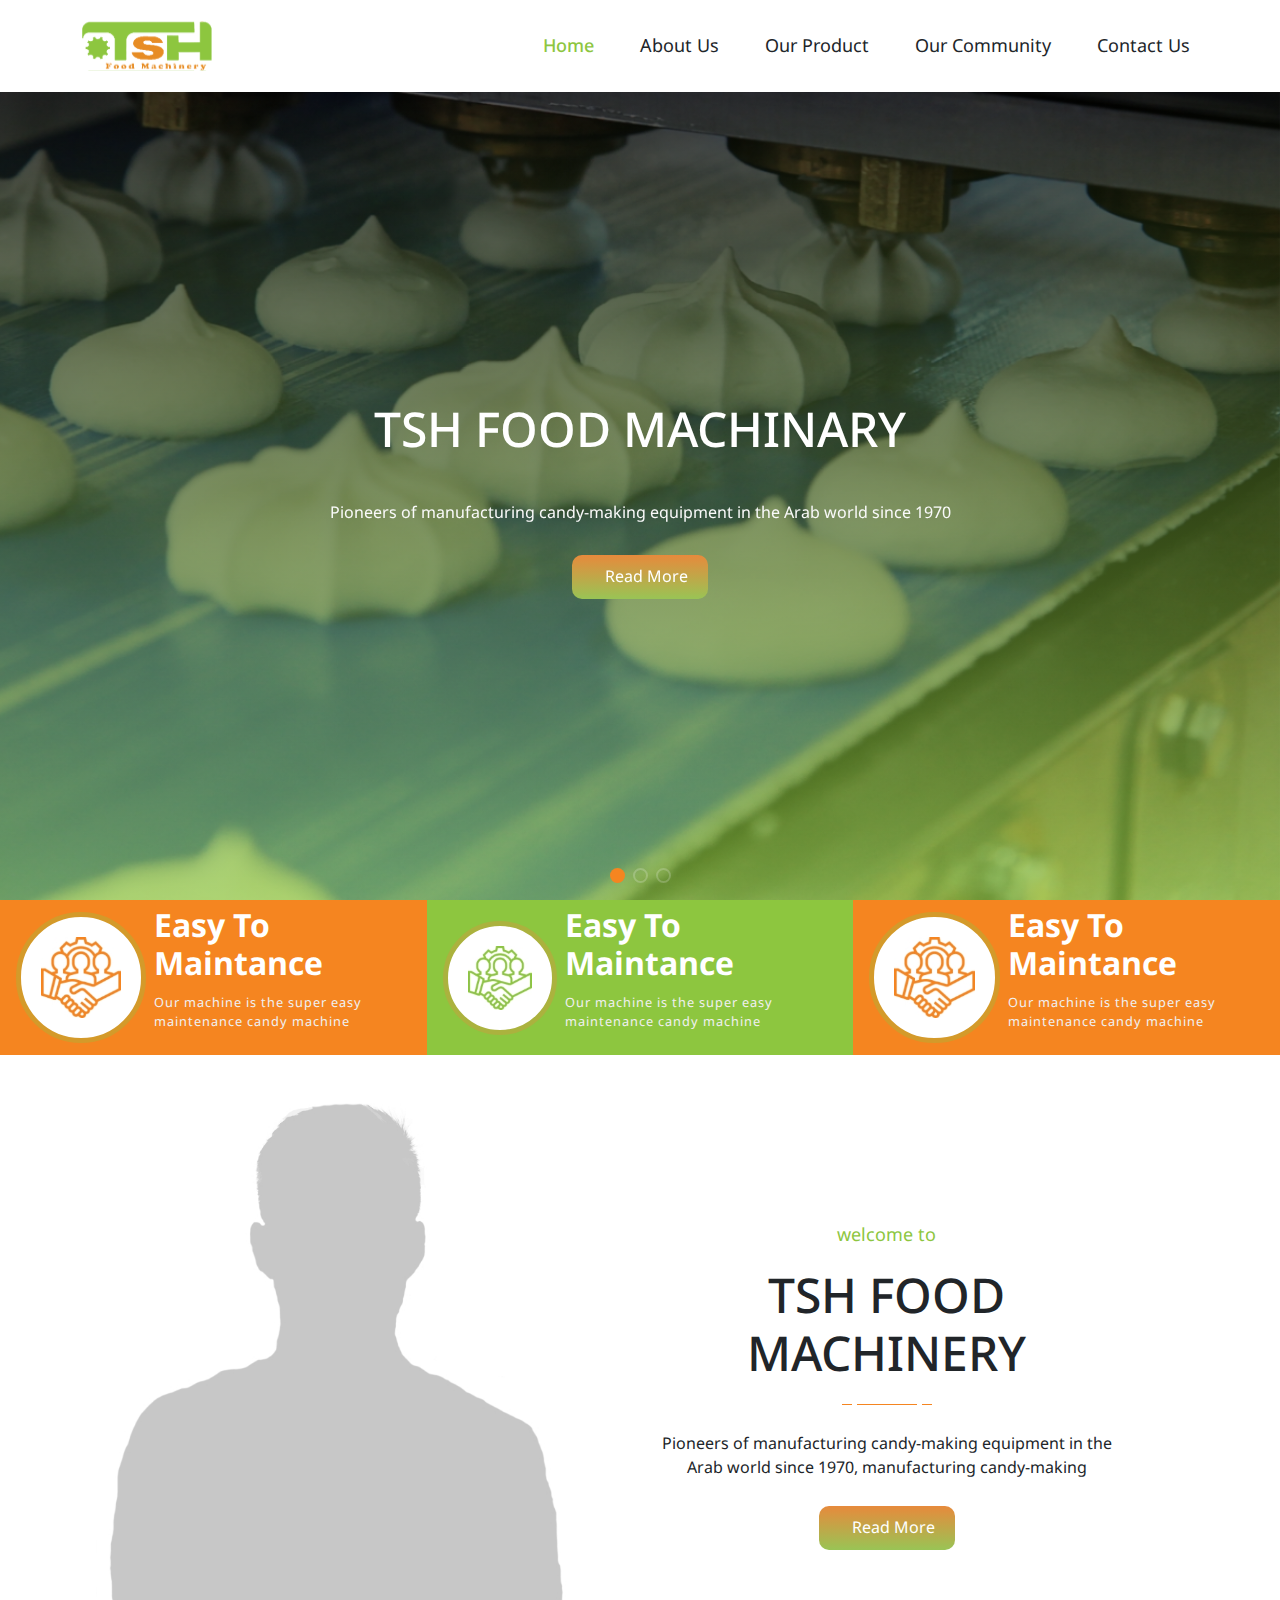
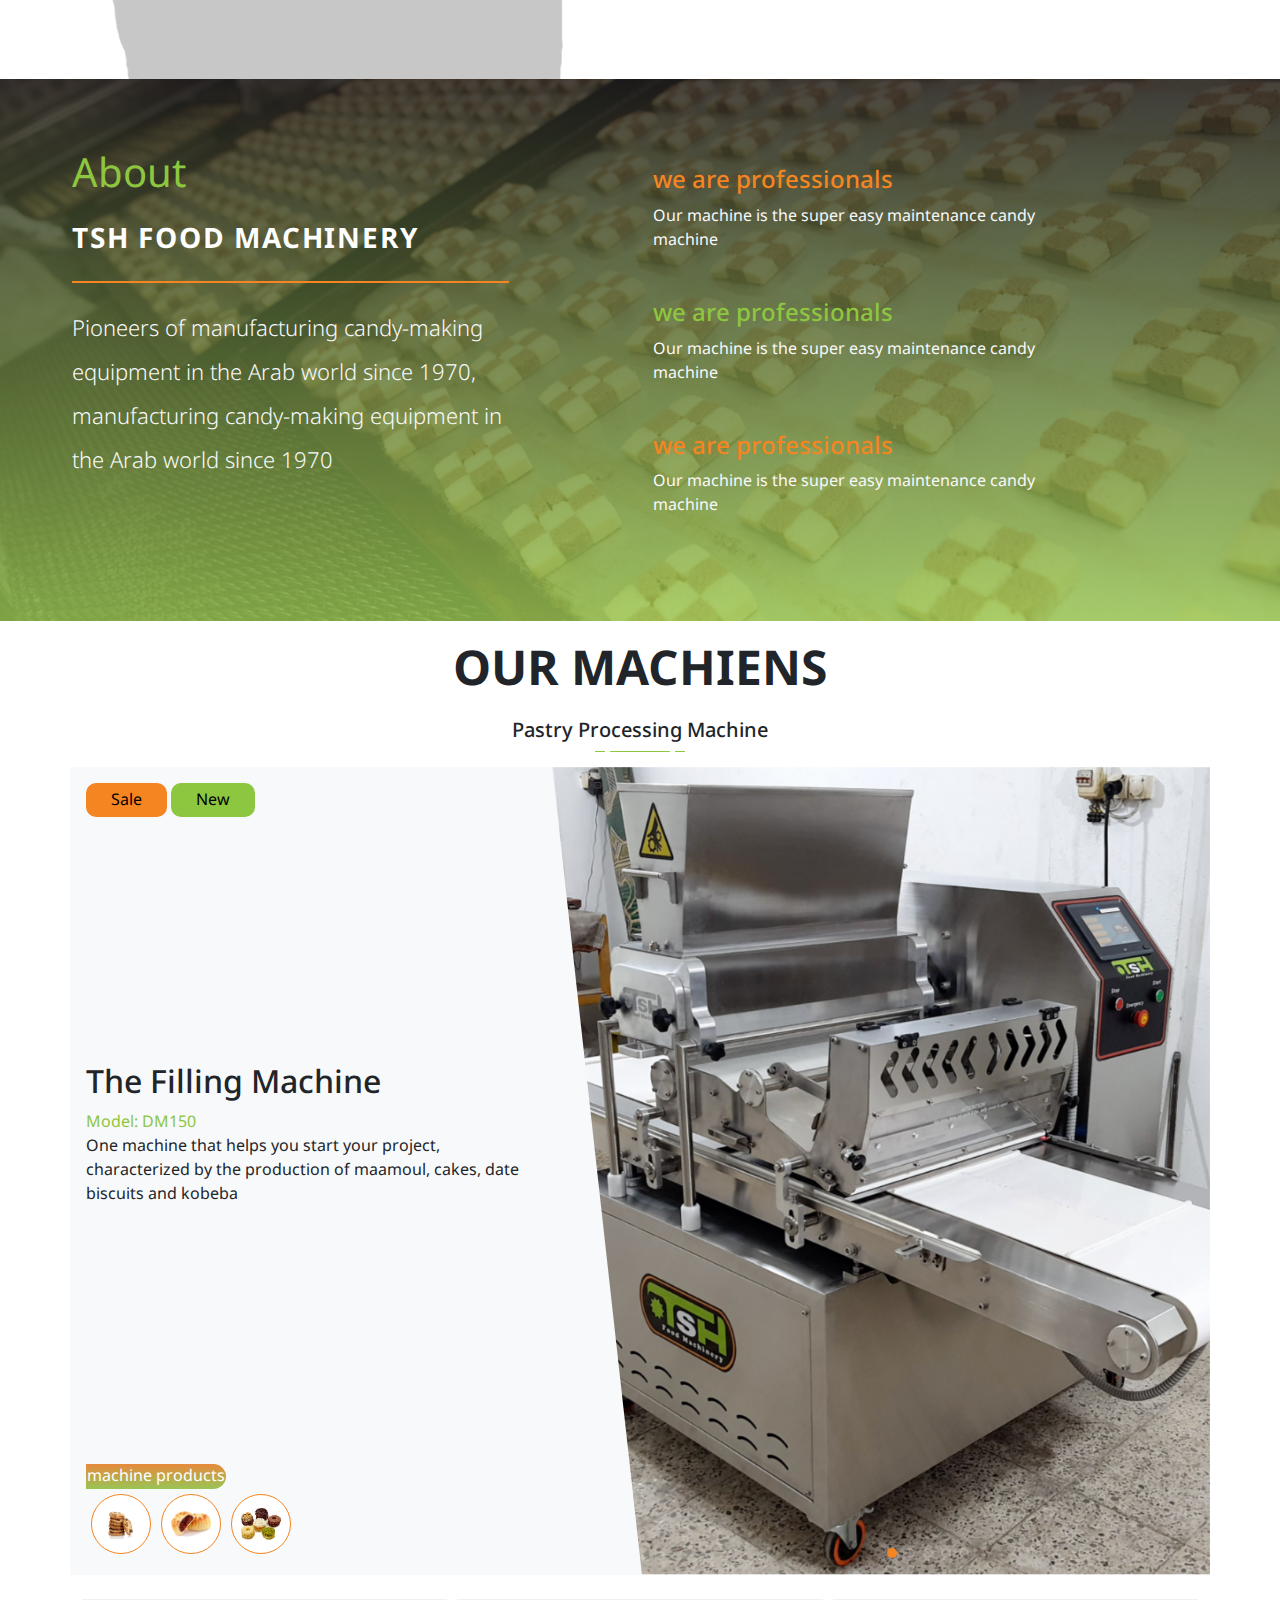
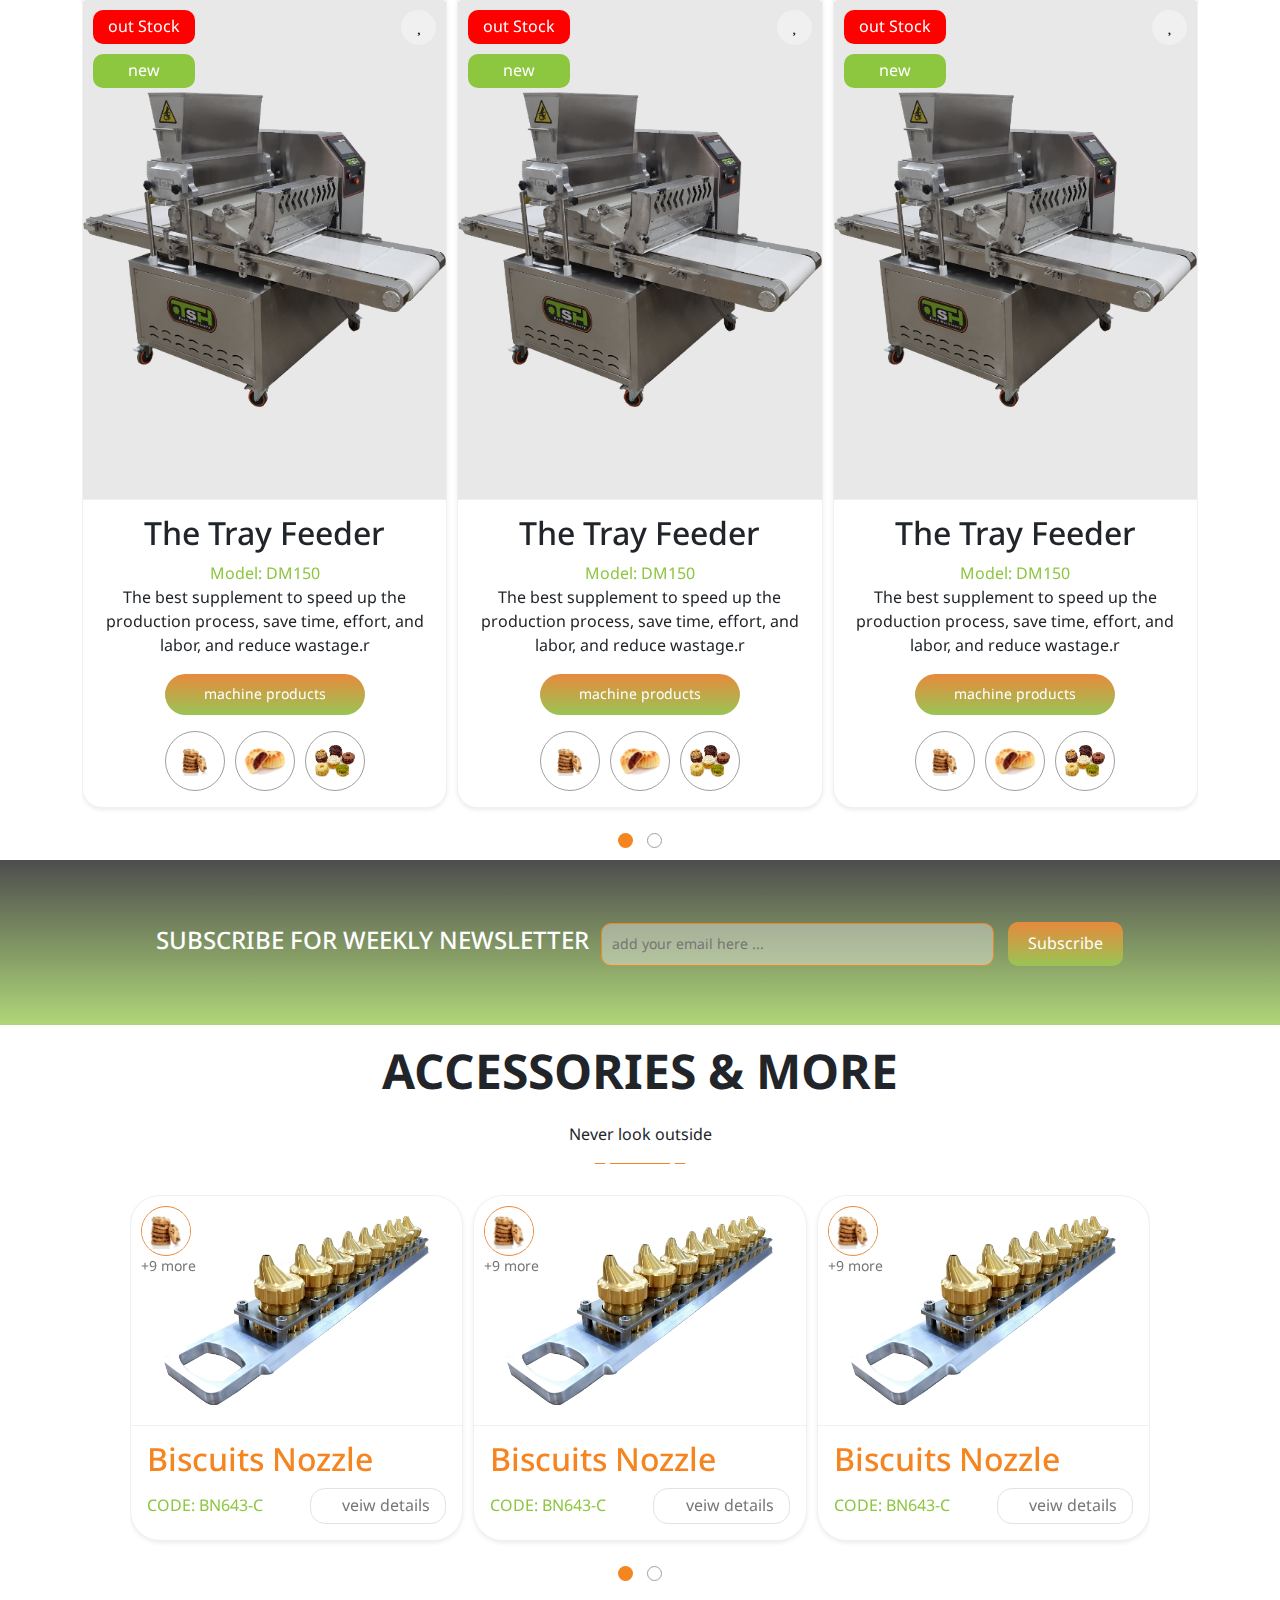
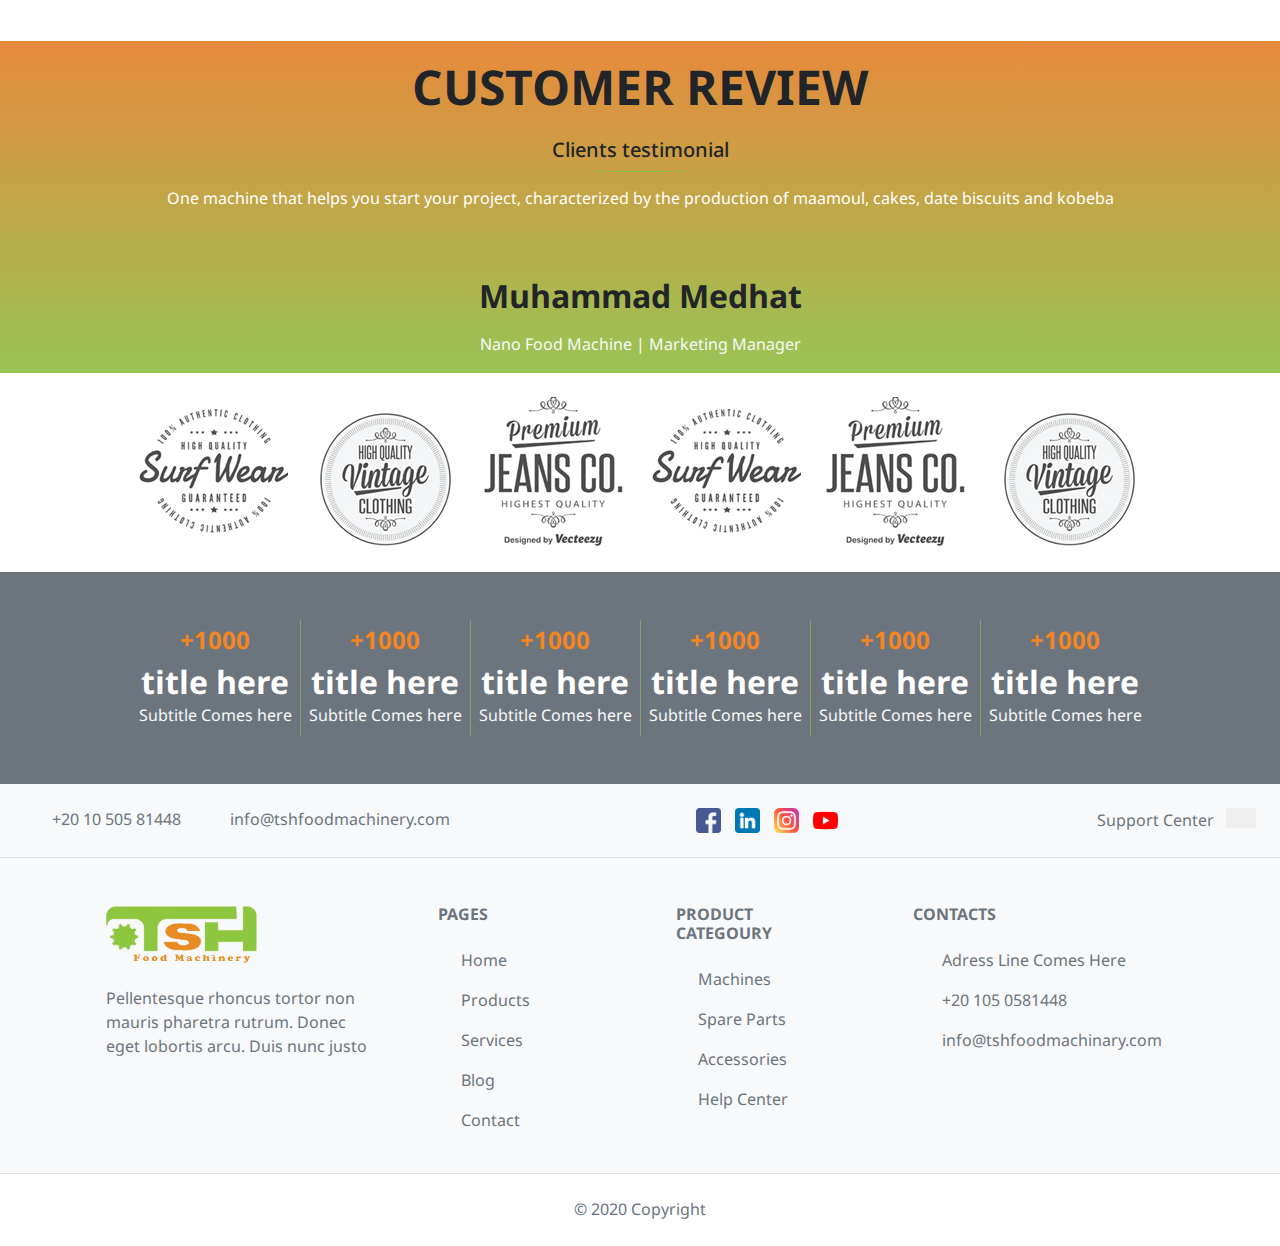
==== index.html @ ef3902ba "the first commit" ====
<!DOCTYPE html>
<html lang="en">

<head>
    <meta charset="UTF-8">
    <meta http-equiv="X-UA-Compatible" content="IE=edge">
    <meta name="viewport" content="width=device-width, initial-scale=1.0">
    <meta name="description" content="This is a website for siling machiens">
    <!-- link swipper css -->
    <link rel="stylesheet" href="https://unpkg.com/swiper@8/swiper-bundle.min.css" />
    <!-- link bootstrab css -->
    <link rel="stylesheet" href="css/bootstrap.css">
    <!-- link fontawesome css -->
    <link rel="stylesheet" href="css/all.css">
    <!-- link dropify css  -->
    <link rel="stylesheet" href="css/dropify.min.css">
    <!-- link animation css  -->
    <link rel="stylesheet" href="css/animate.min.css">
    <!-- google font link  -->
    <link rel="preconnect" href="https://fonts.googleapis.com">
    <link rel="preconnect" href="https://fonts.gstatic.com" crossorigin>
    <link
        href="https://fonts.googleapis.com/css2?family=Noto+Sans+Arabic:wght@100;200;300;400;500;600;700;800;900&display=swap"
        rel="stylesheet">
    <!-- owl style  -->
    <link rel="stylesheet" href="https://cdnjs.cloudflare.com/ajax/libs/OwlCarousel2/2.3.4/assets/owl.carousel.min.css"
        integrity="sha512-tS3S5qG0BlhnQROyJXvNjeEM4UpMXHrQfTGmbQ1gKmelCxlSEBUaxhRBj/EFTzpbP4RVSrpEikbmdJobCvhE3g=="
        crossorigin="anonymous" referrerpolicy="no-referrer" />
    <link rel="stylesheet"
        href="https://cdnjs.cloudflare.com/ajax/libs/OwlCarousel2/2.3.4/assets/owl.theme.default.min.css"
        integrity="sha512-sMXtMNL1zRzolHYKEujM2AqCLUR9F2C4/05cdbxjjLSRvMQIciEPCQZo++nk7go3BtSuK9kfa/s+a4f4i5pLkw=="
        crossorigin="anonymous" referrerpolicy="no-referrer" />
    <!-- link custom style  -->
    <link rel="stylesheet" href="css/style.css">
    <title>TSH-Home</title>
</head>

<body>
    <!-- the header area  -->
    <header id="Header" class="the-navbar"></header>
    <!-- landing area  -->
    <div class="landing">
        <div class="container-fluid">
            <div class="swiper mySwiper">
                <div class="landing-content">
                    <h2 class="main-title">tsh food machinary</h2>
                    <p>Pioneers of manufacturing candy-making equipment in the Arab world since 1970</p>
                    <button class="read-more"><i class="fa-solid fa-gears"></i>Read More</button>
                </div>
                <div class="overlay"></div>
                <div class="swiper-wrapper">
                    <div class="swiper-slide">
                        <img src="imgs/Rectangle 2.jpg" alt="">
                    </div>
                    <div class="swiper-slide">
                        <img src="imgs/Rectangle 2.png" alt="">
                    </div>
                    <div class="swiper-slide">
                        <img src="imgs/Rectangle 2.jpg" alt="">
                    </div>
                </div>
                <div class="swiper-pagination"></div>
            </div>
        </div>
    </div>

    <!-- status area  -->
    <div class="status ">
        <div class="container-fluid">
            <div class="row">
                <div class="col-lg-4 col-sm-6 orange d-flex p-2 align-items-center justify-content-center">
                    <div class="img-area mx-2">
                        <img class="w-100" src="imgs/Group 37.jpg" alt="">
                    </div>
                    <div class="text-area">
                        <h3 class="head-txt text-white">Easy to maintance</h3>
                        <p class="sec-txt">Our machine is the super easy
                            maintenance candy machine </p>
                    </div>
                </div>
                <div class="col-lg-4 col-sm-6 green d-flex p-2 align-items-center justify-content-center">
                    <div class="img-area mx-2">
                        <img class="w-100" src="imgs/Image 6.jpg" alt="">
                    </div>
                    <div class="text-area">
                        <h3 class="head-txt text-white">Easy to maintance</h3>
                        <p class="sec-txt">Our machine is the super easy
                            maintenance candy machine </p>
                    </div>
                </div>
                <div class="col-lg-4 col-sm-6 orange d-flex p-2 align-items-center justify-content-center">
                    <div class="img-area mx-2">
                        <img class="w-100" src="imgs/Group 37.jpg" alt="">
                    </div>
                    <div class="text-area">
                        <h3 class="head-txt text-white">Easy to maintance</h3>
                        <p class="sec-txt">Our machine is the super easy
                            maintenance candy machine </p>
                    </div>
                </div>
            </div>
        </div>
    </div>

    <!-- welcome area  -->
    <div class="welcome ">
        <div class="container-fluid p-5 pb-0">
            <div class="row align-items-center">
                <div class="col-lg-5 col-md-10 wel-img mx-lg-5 mx-sm-0">
                    <img class="w-100" src="imgs/Layer 400.jpg" alt="">
                </div>
                <div class="col-lg-5 col-md-10 wel-text text-center">
                    <span class="green-txt">welcome to</span>
                    <h2 class="main-title text-dark">TSH FOOD MACHINERY </h2>
                    <span class="line orange"></span>
                    <p class="mt-5">Pioneers of manufacturing candy-making equipment in the Arab world since 1970,
                        manufacturing
                        candy-making
                    </p>
                    <button class="read-more"><i class="fa-solid fa-gears"></i>Read More</button>
                </div>
            </div>
        </div>
    </div>

    <!-- about area  -->
    <div class="about">
        <div class="container-fluid">
            <div class="row h-100" style="background-image:url(/imgs/Rectangle\ 2.png);position: relative;    background-size: cover;
            ">
                <div class="overlay"></div>
                <div class="main-about p-5 m-lg-4 m-sm-0 col-lg-5 col-sm-8" style="z-index: 3;">
                    <h1 class="mb-4 green-txt fw-normal">About</h1>
                    <h3 class="my-4 text-white fw-bold">TSH FOOD MACHINERY </h3>
                    <div class="w-100 orange" style="height: 2px;"></div>
                    <h6 class="my-4 text-light">Pioneers of manufacturing candy-making equipment in the Arab world since
                        1970,
                        manufacturing
                        candy-making equipment in the Arab world since 1970</h6>
                </div>
                <div class="sec-about d-flex m-lg-4 m-sm-0 flex-column justify-content-between p-5 col-lg-5 col-sm-8"
                    style="z-index: 3;">
                    <div class="about-sec my-3">
                        <h4 class="orange-txt">we are professionals</h2>
                            <p class="text-light">Our machine is the super easy maintenance
                                candy machine </p>
                    </div>
                    <div class="about-sec my-3">
                        <h4 class="green-txt">we are professionals</h2>
                            <p class="text-light">Our machine is the super easy maintenance
                                candy machine </p>
                    </div>
                    <div class="about-sec my-3">
                        <h4 class="orange-txt">we are professionals</h2>
                            <p class="text-light">Our machine is the super easy maintenance
                                candy machine </p>
                    </div>
                </div>
            </div>
        </div>
    </div>

    <!-- our machiens area  -->
    <div class="our-machiens">
        <div class="container">
            <h1 class="main-title text-center text-dark fw-bold">our machiens</h1>
            <h5 class="machine-type text-center text-dark">Pastry Processing Machine </h5>
            <div class="line green"></div>
            <div class="row my-4">
                <div class="col-5 p-3 d-flex flex-column justify-content-between bg-light custom">
                    <div class="buttons-div">
                        <button class="sale orange">Sale</button>
                        <button class="data green">New</button>
                    </div>
                    <div class="info-div">
                        <h2 class="machine-name">The Filling Machine</h2>
                        <span class="model green-txt">Model: DM150</span>
                        <p class="sec-text">One machine that helps you start your project, characterized by the
                            production
                            of
                            maamoul, cakes, date biscuits and kobeba</p>
                    </div>

                    <div class="products-div d-flex">
                        <div class="prod-img"><img src="imgs/Image 15.jpg" alt=""></div>
                        <div class="prod-img"><img src="imgs/Image 16.jpg" alt=""></div>
                        <div class="prod-img"><img src="imgs/Image 17.jpg" alt=""></div>
                    </div>
                </div>
                <div class="col-7 p-0">
                    <div class="swiper mySswiper">
                        <div class="swiper-wrapper">
                            <div class="swiper-slide">
                                <img src="imgs/Rectangle 78 copy.png" alt="">
                            </div>
                            <div class="swiper-slide">
                                <img src="imgs/Rectangle 78 copy.png" alt="">
                            </div>
                            <div class="swiper-slide">
                                <img src="imgs/Rectangle 78 copy.png" alt="">
                            </div>
                            <div class="swiper-slide">
                                <img src="imgs/Rectangle 78 copy.png" alt="">
                            </div>
                            <div class="swiper-slide">
                                <img src="imgs/Rectangle 78 copy.png" alt="">
                            </div>
                        </div>
                        <div class="swiper-pagination"></div>
                    </div>
                </div>
            </div>
            <div class="owl">
                <div class="owl-carousel owl-theme">
                    <div class="item text-center">
                        <div class="card shadow-sm">
                            <div class="card-img-top">
                                <img class="" src="imgs/Image 12.png" alt="Card image" style="width:100%">
                                <div class="card-buttons">
                                    <button class="out-stock">out Stock</button>
                                    <button class="new">new</button>
                                </div>
                                <div class="heart"><i class="fa-solid fa-heart"></i></div>
                                <button class="veiw-details"><i class="fa-solid fa-newspaper"></i> veiw details</button>
                            </div>
                            <div class="card-body">
                                <h2 class="card-title">The Tray Feeder</h2>
                                <span class="model green-txt">Model: DM150</span>
                                <p class="card-text">The best supplement to speed up the production process,
                                    save time, effort, and labor, and reduce wastage.r</p>
                                <p class="machine-products text-center d-inline-block">machine products</p>
                                <div class="d-flex prods">
                                    <div class="prod"><img src="imgs/Image 15.jpg" alt=""></div>
                                    <div class="prod"><img src="imgs/Image 16.jpg" alt=""></div>
                                    <div class="prod"><img src="imgs/Image 17.jpg" alt=""></div>
                                </div>
                            </div>
                        </div>
                    </div>
                    <div class="item text-center">
                        <div class="card shadow-sm">
                            <div class="card-img-top">
                                <img class="" src="imgs/Image 12.png" alt="Card image" style="width:100%">
                                <div class="card-buttons">
                                    <button class="out-stock">out Stock</button>
                                    <button class="new">new</button>
                                </div>
                                <div class="heart"><i class="fa-solid fa-heart"></i></div>
                                <button class="veiw-details"><i class="fa-solid fa-newspaper"></i> veiw details</button>
                            </div>
                            <div class="card-body">
                                <h2 class="card-title">The Tray Feeder</h2>
                                <span class="model green-txt">Model: DM150</span>
                                <p class="card-text">The best supplement to speed up the production process,
                                    save time, effort, and labor, and reduce wastage.r</p>
                                <p class="machine-products text-center d-inline-block">machine products</p>
                                <div class="d-flex prods">
                                    <div class="prod"><img src="imgs/Image 15.jpg" alt=""></div>
                                    <div class="prod"><img src="imgs/Image 16.jpg" alt=""></div>
                                    <div class="prod"><img src="imgs/Image 17.jpg" alt=""></div>
                                </div>
                            </div>
                        </div>
                    </div>
                    <div class="item text-center">
                        <div class="card shadow-sm">
                            <div class="card-img-top">
                                <img class="" src="imgs/Image 12.png" alt="Card image" style="width:100%">
                                <div class="card-buttons">
                                    <button class="out-stock">out Stock</button>
                                    <button class="new">new</button>
                                </div>
                                <div class="heart"><i class="fa-solid fa-heart"></i></div>
                                <button class="veiw-details"><i class="fa-solid fa-newspaper"></i> veiw details</button>
                            </div>
                            <div class="card-body">
                                <h2 class="card-title">The Tray Feeder</h2>
                                <span class="model green-txt">Model: DM150</span>
                                <p class="card-text">The best supplement to speed up the production process,
                                    save time, effort, and labor, and reduce wastage.r</p>
                                <p class="machine-products text-center d-inline-block">machine products</p>
                                <div class="d-flex prods">
                                    <div class="prod"><img src="imgs/Image 15.jpg" alt=""></div>
                                    <div class="prod"><img src="imgs/Image 16.jpg" alt=""></div>
                                    <div class="prod"><img src="imgs/Image 17.jpg" alt=""></div>
                                </div>
                            </div>
                        </div>
                    </div>
                    <div class="item text-center">
                        <div class="card shadow-sm">
                            <div class="card-img-top">
                                <img class="" src="imgs/Image 12.png" alt="Card image" style="width:100%">
                                <div class="card-buttons">
                                    <button class="out-stock">out Stock</button>
                                    <button class="new">new</button>
                                </div>
                                <div class="heart"><i class="fa-solid fa-heart"></i></div>
                                <button class="veiw-details"><i class="fa-solid fa-newspaper"></i> veiw details</button>
                            </div>
                            <div class="card-body">
                                <h2 class="card-title">The Tray Feeder</h2>
                                <span class="model green-txt">Model: DM150</span>
                                <p class="card-text">The best supplement to speed up the production process,
                                    save time, effort, and labor, and reduce wastage.r</p>
                                <p class="machine-products text-center d-inline-block">machine products</p>
                                <div class="d-flex prods">
                                    <div class="prod"><img src="imgs/Image 15.jpg" alt=""></div>
                                    <div class="prod"><img src="imgs/Image 16.jpg" alt=""></div>
                                    <div class="prod"><img src="imgs/Image 17.jpg" alt=""></div>
                                </div>
                            </div>
                        </div>
                    </div>
                    <div class="item text-center">
                        <div class="card shadow-sm">
                            <div class="card-img-top">
                                <img class="" src="imgs/Image 12.png" alt="Card image" style="width:100%">
                                <div class="card-buttons">
                                    <button class="out-stock">out Stock</button>
                                    <button class="new">new</button>
                                </div>
                                <div class="heart"><i class="fa-solid fa-heart"></i></div>
                                <button class="veiw-details"><i class="fa-solid fa-newspaper"></i> veiw details</button>
                            </div>
                            <div class="card-body">
                                <h2 class="card-title">The Tray Feeder</h2>
                                <span class="model green-txt">Model: DM150</span>
                                <p class="card-text">The best supplement to speed up the production process,
                                    save time, effort, and labor, and reduce wastage.r</p>
                                <p class="machine-products text-center d-inline-block">machine products</p>
                                <div class="d-flex prods">
                                    <div class="prod"><img src="imgs/Image 15.jpg" alt=""></div>
                                    <div class="prod"><img src="imgs/Image 16.jpg" alt=""></div>
                                    <div class="prod"><img src="imgs/Image 17.jpg" alt=""></div>
                                </div>
                            </div>
                        </div>
                    </div>
                </div>
            </div>
        </div>

    </div>

    <!-- subscripe section  -->
    <div class="supscripe">
        <div class="container-fluid" style="background-image:url(imgs/Rectangle\ 2.svg);">
            <div class="row">
                <div class="overlay"></div>
                <div class="col-12 text-center py-5">
                    <h4 class="main-title d-inline-block mx-2">SUBSCRIBE FOR WEEKLY NEWSLETTER</h4>
                    <input type="text" name="" id="" placeholder="add your email here ...">
                    <button class="read-more">Subscribe</button>
                </div>
            </div>
        </div>
    </div>

    <!-- accessories area  -->
    <div class="accessories">
        <div class="container">
            <h2 class="main-title text-center text-dark fw-bold">Accessories & More</h2>
            <p class="sec-title text-center fw-normal">Never look outside</p>
            <div class="line orange"></div>
            <div class="owl m-5">
                <div class="owl-carousel owl-theme">
                    <div class="item ">
                        <div class="card shadow-sm">
                            <div class="card-img-top">
                                <img class="" src="imgs/product 6.jpg" alt="Card image" style="width:80%">
                                <div class="products-img d-flex"><img src="imgs/Image 15.jpg" alt=""></div>
                                <span>+9 more</span>
                            </div>
                            <div class="card-body">
                                <h2 class="card-title orange-txt">Biscuits Nozzle </h2>
                                <div class="d-flex justify-content-between align-items-center">
                                    <span class="model green-txt">CODE: BN643-C</span>
                                    <button class="veiw-details" style="opacity: 1"><i
                                            class="fa-solid fa-newspaper"></i>
                                        veiw details</button>
                                </div>
                            </div>
                        </div>
                    </div>
                    <div class="item ">
                        <div class="card shadow-sm">
                            <div class="card-img-top">
                                <img class="" src="imgs/product 6.jpg" alt="Card image" style="width:80%">
                                <div class="products-img d-flex"><img src="imgs/Image 15.jpg" alt=""></div>
                                <span>+9 more</span>
                            </div>
                            <div class="card-body">
                                <h2 class="card-title orange-txt">Biscuits Nozzle </h2>
                                <div class="d-flex justify-content-between align-items-center">
                                    <span class="model green-txt">CODE: BN643-C</span>
                                    <button class="veiw-details" style="opacity: 1"><i
                                            class="fa-solid fa-newspaper"></i>
                                        veiw details</button>
                                </div>
                            </div>
                        </div>
                    </div>
                    <div class="item ">
                        <div class="card shadow-sm">
                            <div class="card-img-top">
                                <img class="" src="imgs/product 6.jpg" alt="Card image" style="width:80%">
                                <div class="products-img d-flex"><img src="imgs/Image 15.jpg" alt=""></div>
                                <span>+9 more</span>
                            </div>
                            <div class="card-body">
                                <h2 class="card-title orange-txt">Biscuits Nozzle </h2>
                                <div class="d-flex justify-content-between align-items-center">
                                    <span class="model green-txt">CODE: BN643-C</span>
                                    <button class="veiw-details" style="opacity: 1"><i
                                            class="fa-solid fa-newspaper"></i>
                                        veiw details</button>
                                </div>
                            </div>
                        </div>
                    </div>
                    <div class="item ">
                        <div class="card shadow-sm">
                            <div class="card-img-top">
                                <img class="" src="imgs/product 6.jpg" alt="Card image" style="width:80%">
                                <div class="products-img d-flex"><img src="imgs/Image 15.jpg" alt=""></div>
                                <span>+9 more</span>
                            </div>
                            <div class="card-body">
                                <h2 class="card-title orange-txt">Biscuits Nozzle </h2>
                                <div class="d-flex justify-content-between align-items-center">
                                    <span class="model green-txt">CODE: BN643-C</span>
                                    <button class="veiw-details" style="opacity: 1"><i
                                            class="fa-solid fa-newspaper"></i>
                                        veiw details</button>
                                </div>
                            </div>
                        </div>
                    </div>
                    <div class="item ">
                        <div class="card shadow-sm">
                            <div class="card-img-top">
                                <img class="" src="imgs/product 6.jpg" alt="Card image" style="width:80%">
                                <div class="products-img d-flex"><img src="imgs/Image 15.jpg" alt=""></div>
                                <span>+9 more</span>
                            </div>
                            <div class="card-body">
                                <h2 class="card-title orange-txt">Biscuits Nozzle </h2>
                                <div class="d-flex justify-content-between align-items-center">
                                    <span class="model green-txt">CODE: BN643-C</span>
                                    <button class="veiw-details" style="opacity: 1"><i
                                            class="fa-solid fa-newspaper"></i>
                                        veiw details</button>
                                </div>
                            </div>
                        </div>
                    </div>
                </div>
            </div>
        </div>
    </div>

    <!-- customer reveiw area -->
    <div class="customer-review">
        <div class="container-fluid">
            <div class="row">
                <div class="col-12">
                    <h1 class="main-title text-dark fw-bold">customer review</h1>
                    <h5 class="sec-title text-dark text-center">Clients testimonial</h5>
                    <div class="line green"></div>
                    <p class="review text-white text-center m-4">One machine that helps you start your project,
                        characterized by the production of
                        maamoul, cakes, date biscuits and kobeba</p>
                    <i class="fa-solid fa-angles-down text-center fz-3"></i>
                    <h2 class="cust-name my-3 text-center text-dark fw-bold">Muhammad Medhat</h2>
                    <p class="pos my-3 text-center text-light">Nano Food Machine | Marketing Manager</p>
                </div>
            </div>
        </div>
    </div>

    <!-- our parteners area  -->
    <div class="our-parteners my-4">
        <div class="container">
            <div class="row justify-content-around">
                <div class="col-12 text-center p-0">
                    <div class="img-box mx-2 d-inline-block">
                        <img src="imgs/Image 10.jpg" alt="">
                    </div>
                    <div class="img-box mx-2 d-inline-block">
                        <img src="imgs/Image 9.jpg" alt="">
                    </div>
                    <div class="img-box mx-2 d-inline-block">
                        <img src="imgs/Image 11.jpg" alt="">
                    </div>
                    <div class="img-box mx-2 d-inline-block">
                        <img src="imgs/Image 10.jpg" alt="">
                    </div>
                    <div class="img-box mx-2 d-inline-block">
                        <img src="imgs/Image 11.jpg" alt="">
                    </div>
                    <div class="img-box mx-2 d-inline-block">
                        <img src="imgs/Image 9.jpg" alt="">
                    </div>
                </div>
            </div>
        </div>
    </div>

    <div class="container-fluid">
        <div class="row">
            <div class="col-12 bg-secondary p-5 d-flex justify-content-center flex-wrap">
                <div class="details d-inline-block p-2">
                    <h4 class="text-center orange-txt fw-bold">+1000</h4>
                    <h2 class="text-center text-white title-text fw-bold m-0">title here</h4>
                        <span class="text-center text-light">Subtitle Comes here</span>
                </div>
                <div class="details d-inline-block p-2">
                    <h4 class="text-center orange-txt fw-bold">+1000</h4>
                    <h2 class="text-center text-white title-text fw-bold m-0">title here</h4>
                        <span class="text-center text-light">Subtitle Comes here</span>
                </div>
                <div class="details d-inline-block p-2">
                    <h4 class="text-center orange-txt fw-bold">+1000</h4>
                    <h2 class="text-center text-white title-text fw-bold m-0">title here</h4>
                        <span class="text-center text-light">Subtitle Comes here</span>
                </div>
                <div class="details d-inline-block p-2">
                    <h4 class="text-center orange-txt fw-bold">+1000</h4>
                    <h2 class="text-center text-white title-text fw-bold m-0">title here</h4>
                        <span class="text-center text-light">Subtitle Comes here</span>
                </div>
                <div class="details d-inline-block p-2">
                    <h4 class="text-center orange-txt fw-bold">+1000</h4>
                    <h2 class="text-center text-white title-text fw-bold m-0">title here</h4>
                        <span class="text-center text-light">Subtitle Comes here</span>
                </div>
                <div class="details d-inline-block p-2 ">
                    <h4 class="text-center orange-txt fw-bold">+1000</h4>
                    <h2 class="text-center text-white title-text fw-bold m-0">title here</h4>
                        <span class="text-center text-light">Subtitle Comes here</span>
                </div>
            </div>
        </div>
    </div>



    <!-- the footer area -->
    <footer id="Footer" class="the-footer"></footer>


    <!-- header and footer script include  -->

    <!-- bootstrap script include  -->
    <script src="js/bootstrap.min.js"></script>
    <!-- dropify script include  -->
    <script src="js/dropify.min.js"></script>
    <!-- jqeury script include  -->
    <script src="js/jquery-3.5.1.min.js"></script>
    <!-- swiper script cdn  -->
    <script src="https://unpkg.com/swiper@8/swiper-bundle.min.js"></script>
    <!-- fancybox script include  -->
    <script src="js/jquery.fancybox.min.js"></script>
    <!-- wow script include -->
    <script src="js/wow.min.js"></script>
    <!-- main js script include  -->
    <script src="js/main.js"></script>
    <!-- owl script  -->
    <script src="https://cdnjs.cloudflare.com/ajax/libs/OwlCarousel2/2.3.4/owl.carousel.min.js"
        integrity="sha512-bPs7Ae6pVvhOSiIcyUClR7/q2OAsRiovw4vAkX+zJbw3ShAeeqezq50RIIcIURq7Oa20rW2n2q+fyXBNcU9lrw=="
        crossorigin="anonymous" referrerpolicy="no-referrer"></script>
    <script>
        $('#Header').load("Header.html");
        $('#Footer').load("Footer.html");
    </script>
    <script>
        var swiper = new Swiper(".mySwiper", {
            pagination: {
                el: ".swiper-pagination",
            },
            autoplay: {
                delay: 5000,
            },
        });
        var swiper2 = new Swiper(".mySswiper", {
            pagination: {
                el: ".swiper-pagination",
            },
        });
        $('.owl-carousel').owlCarousel({
            loop: true,
            margin: 10,
            responsiveClass: true,
            responsive: {
                0: {
                    items: 1,
                    nav: true
                },
                600: {
                    items: 2,
                    nav: false
                },
                1000: {
                    items: 3,
                    nav: true,
                    loop: false
                }
            }
        })
    </script>
</body>

</html>
---- css/dropify.min.css ----
@charset "UTF-8";/*!
 * =============================================================
 * dropify v0.2.1 - Override your input files with style.
 * https://github.com/JeremyFagis/dropify
 *
 * (c) 2016 - Jeremy FAGIS <jeremy@fagis.fr> (http://fagis.fr)
 * =============================================================
 */@font-face{font-family:dropify;src:url(../fonts/dropify.eot);src:url(../fonts/dropify.eot#iefix) format("embedded-opentype"),url(../fonts/dropify.woff) format("woff"),url(../fonts/dropify.ttf) format("truetype"),url(../fonts/dropify.svg#dropify) format("svg");font-weight:400;font-style:normal}.dropify-font:before,.dropify-wrapper .dropify-message span.file-icon:before,.dropify-wrapper .dropify-preview .dropify-infos .dropify-infos-inner p.dropify-filename span.file-icon:before,[class*=" dropify-font-"]:before,[class^=dropify-font-]:before{font-family:dropify;font-style:normal;font-weight:400;speak:none;display:inline-block;text-decoration:inherit;width:1em;margin-left:.2em;margin-right:.2em;text-align:center;font-variant:normal;text-transform:none;line-height:1em}.dropify-wrapper,.dropify-wrapper .dropify-clear{font-family:Roboto,"Helvetica Neue",Helvetica,Arial}.dropify-wrapper.has-error .dropify-message .dropify-error,.dropify-wrapper.has-preview .dropify-clear{display:block}.dropify-font-upload:before,.dropify-wrapper .dropify-message span.file-icon:before{content:'\e800'}.dropify-font-file:before{content:'\e801'}.dropify-wrapper{display:block;position:relative;cursor:pointer;overflow:hidden;width:100%;max-width:100%;height:200px;padding:5px 10px;font-size:14px;line-height:22px;color:#777;background-color:#FFF;background-image:none;text-align:center;border:2px solid #E5E5E5;-webkit-transition:border-color .15s linear;transition:border-color .15s linear}.dropify-wrapper:hover{background-size:30px 30px;background-image:-webkit-linear-gradient(135deg,#F6F6F6 25%,transparent 25%,transparent 50%,#F6F6F6 50%,#F6F6F6 75%,transparent 75%,transparent);background-image:linear-gradient(-45deg,#F6F6F6 25%,transparent 25%,transparent 50%,#F6F6F6 50%,#F6F6F6 75%,transparent 75%,transparent);-webkit-animation:stripes 2s linear infinite;animation:stripes 2s linear infinite}.dropify-wrapper.has-error{border-color:#F34141}.dropify-wrapper.has-error:hover .dropify-errors-container{visibility:visible;opacity:1;-webkit-transition-delay:0s;transition-delay:0s}.dropify-wrapper.disabled input{cursor:not-allowed}.dropify-wrapper.disabled:hover{background-image:none;-webkit-animation:none;animation:none}.dropify-wrapper.disabled .dropify-message{opacity:.5;text-decoration:line-through}.dropify-wrapper.disabled .dropify-infos-message{display:none}.dropify-wrapper input{position:absolute;top:0;right:0;bottom:0;left:0;height:100%;width:100%;opacity:0;cursor:pointer;z-index:5}.dropify-wrapper .dropify-message{position:relative;top:50%;-webkit-transform:translateY(-50%);transform:translateY(-50%)}.dropify-wrapper .dropify-message span.file-icon{font-size:50px;color:#CCC}.dropify-wrapper .dropify-message p{margin:5px 0 0}.dropify-wrapper .dropify-message p.dropify-error{color:#F34141;font-weight:700;display:none}.dropify-wrapper .dropify-clear{display:none;position:absolute;opacity:0;z-index:7;top:10px;right:10px;background:0 0;border:2px solid #FFF;text-transform:uppercase;font-size:11px;padding:4px 8px;font-weight:700;color:#FFF;-webkit-transition:all .15s linear;transition:all .15s linear}.dropify-wrapper .dropify-clear:hover{background:rgba(255,255,255,.2)}.dropify-wrapper .dropify-preview{display:none;position:absolute;z-index:1;background-color:#FFF;padding:5px;width:100%;height:100%;top:0;right:0;bottom:0;left:0;overflow:hidden;text-align:center}.dropify-wrapper .dropify-preview .dropify-render img{top:50%;-webkit-transform:translate(0,-50%);transform:translate(0,-50%);position:relative;max-width:100%;max-height:100%;background-color:#FFF;-webkit-transition:border-color .15s linear;transition:border-color .15s linear}.dropify-wrapper .dropify-preview .dropify-render i{font-size:70px;top:50%;left:50%;-webkit-transform:translate(-50%,-50%);transform:translate(-50%,-50%);position:absolute;color:#777}.dropify-wrapper .dropify-preview .dropify-render .dropify-extension{position:absolute;top:50%;left:50%;-webkit-transform:translate(-50%,-50%);transform:translate(-50%,-50%);margin-top:10px;text-transform:uppercase;font-weight:900;letter-spacing:-.03em;font-size:13px;width:42px;white-space:nowrap;overflow:hidden;text-overflow:ellipsis}.dropify-wrapper .dropify-preview .dropify-infos{position:absolute;left:0;top:0;right:0;bottom:0;z-index:3;background:rgba(0,0,0,.7);opacity:0;-webkit-transition:opacity .15s linear;transition:opacity .15s linear}.dropify-wrapper .dropify-preview .dropify-infos .dropify-infos-inner{position:absolute;top:50%;-webkit-transform:translate(0,-40%);transform:translate(0,-40%);-webkit-backface-visibility:hidden;backface-visibility:hidden;width:100%;padding:0 20px;-webkit-transition:all .2s ease;transition:all .2s ease}.dropify-wrapper .dropify-preview .dropify-infos .dropify-infos-inner p{padding:0;margin:0;position:relative;width:100%;white-space:nowrap;overflow:hidden;text-overflow:ellipsis;color:#FFF;text-align:center;line-height:25px;font-weight:700}.dropify-wrapper .dropify-preview .dropify-infos .dropify-infos-inner p.dropify-filename span.file-icon{margin-right:2px}.dropify-wrapper .dropify-preview .dropify-infos .dropify-infos-inner p.dropify-infos-message{margin-top:15px;padding-top:15px;font-size:12px;position:relative;opacity:.5}.dropify-wrapper .dropify-preview .dropify-infos .dropify-infos-inner p.dropify-infos-message::before{content:'';position:absolute;top:0;left:50%;-webkit-transform:translate(-50%,0);transform:translate(-50%,0);background:#FFF;width:30px;height:2px}.dropify-wrapper:hover .dropify-clear,.dropify-wrapper:hover .dropify-preview .dropify-infos{opacity:1}.dropify-wrapper:hover .dropify-preview .dropify-infos .dropify-infos-inner{margin-top:-5px}.dropify-wrapper.touch-fallback{height:auto!important}.dropify-wrapper.touch-fallback:hover{background-image:none;-webkit-animation:none;animation:none}.dropify-wrapper.touch-fallback .dropify-preview{position:relative;padding:0}.dropify-wrapper.touch-fallback .dropify-preview .dropify-render{display:block;position:relative}.dropify-wrapper.touch-fallback .dropify-preview .dropify-infos .dropify-infos-inner p.dropify-infos-message::before,.dropify-wrapper.touch-fallback.has-preview .dropify-message{display:none}.dropify-wrapper.touch-fallback .dropify-preview .dropify-render .dropify-font-file{position:relative;-webkit-transform:translate(0,0);transform:translate(0,0);top:0;left:0}.dropify-wrapper.touch-fallback .dropify-preview .dropify-render .dropify-font-file::before{margin-top:30px;margin-bottom:30px}.dropify-wrapper.touch-fallback .dropify-preview .dropify-render img{position:relative;-webkit-transform:translate(0,0);transform:translate(0,0)}.dropify-wrapper.touch-fallback .dropify-preview .dropify-infos{position:relative;opacity:1;background:0 0}.dropify-wrapper.touch-fallback .dropify-preview .dropify-infos .dropify-infos-inner{position:relative;top:0;-webkit-transform:translate(0,0);transform:translate(0,0);padding:5px 90px 5px 0}.dropify-wrapper.touch-fallback .dropify-preview .dropify-infos .dropify-infos-inner p{padding:0;margin:0;position:relative;width:100%;white-space:nowrap;overflow:hidden;text-overflow:ellipsis;color:#777;text-align:left;line-height:25px}.dropify-wrapper.touch-fallback .dropify-preview .dropify-infos .dropify-infos-inner p.dropify-filename{font-weight:700}.dropify-wrapper.touch-fallback .dropify-preview .dropify-infos .dropify-infos-inner p.dropify-infos-message{margin-top:0;padding-top:0;font-size:11px;position:relative;opacity:1}.dropify-wrapper.touch-fallback .dropify-message{-webkit-transform:translate(0,0);transform:translate(0,0);padding:40px 0}.dropify-wrapper.touch-fallback .dropify-clear{top:auto;bottom:23px;opacity:1;border-color:rgba(119,119,119,.7);color:#777}.dropify-wrapper.touch-fallback:hover .dropify-preview .dropify-infos .dropify-infos-inner{margin-top:0}.dropify-wrapper .dropify-loader{position:absolute;top:15px;right:15px;display:none;z-index:9}.dropify-wrapper .dropify-loader::after{display:block;position:relative;width:20px;height:20px;-webkit-animation:rotate .6s linear infinite;animation:rotate .6s linear infinite;border-radius:100%;border-top:1px solid #CCC;border-bottom:1px solid #777;border-left:1px solid #CCC;border-right:1px solid #777;content:''}.dropify-wrapper .dropify-errors-container{position:absolute;left:0;top:0;right:0;bottom:0;z-index:3;background:rgba(243,65,65,.8);text-align:left;visibility:hidden;opacity:0;-webkit-transition:visibility 0s linear .15s,opacity .15s linear;transition:visibility 0s linear .15s,opacity .15s linear}.dropify-wrapper .dropify-errors-container ul{padding:10px 20px;margin:0;position:absolute;left:0;top:50%;-webkit-transform:translateY(-50%);transform:translateY(-50%)}.dropify-wrapper .dropify-errors-container ul li{margin-left:20px;color:#FFF;font-weight:700}.dropify-wrapper .dropify-errors-container.visible{visibility:visible;opacity:1;-webkit-transition-delay:0s;transition-delay:0s}.dropify-wrapper~.dropify-errors-container ul{padding:0;margin:15px 0}.dropify-wrapper~.dropify-errors-container ul li{margin-left:20px;color:#F34141;font-weight:700}@-webkit-keyframes stripes{from{background-position:0 0}to{background-position:60px 30px}}@keyframes stripes{from{background-position:0 0}to{background-position:60px 30px}}@-webkit-keyframes rotate{0%{-webkit-transform:rotateZ(-360deg);transform:rotateZ(-360deg)}100%{-webkit-transform:rotateZ(0);transform:rotateZ(0)}}@keyframes rotate{0%{-webkit-transform:rotateZ(-360deg);transform:rotateZ(-360deg)}100%{-webkit-transform:rotateZ(0);transform:rotateZ(0)}}
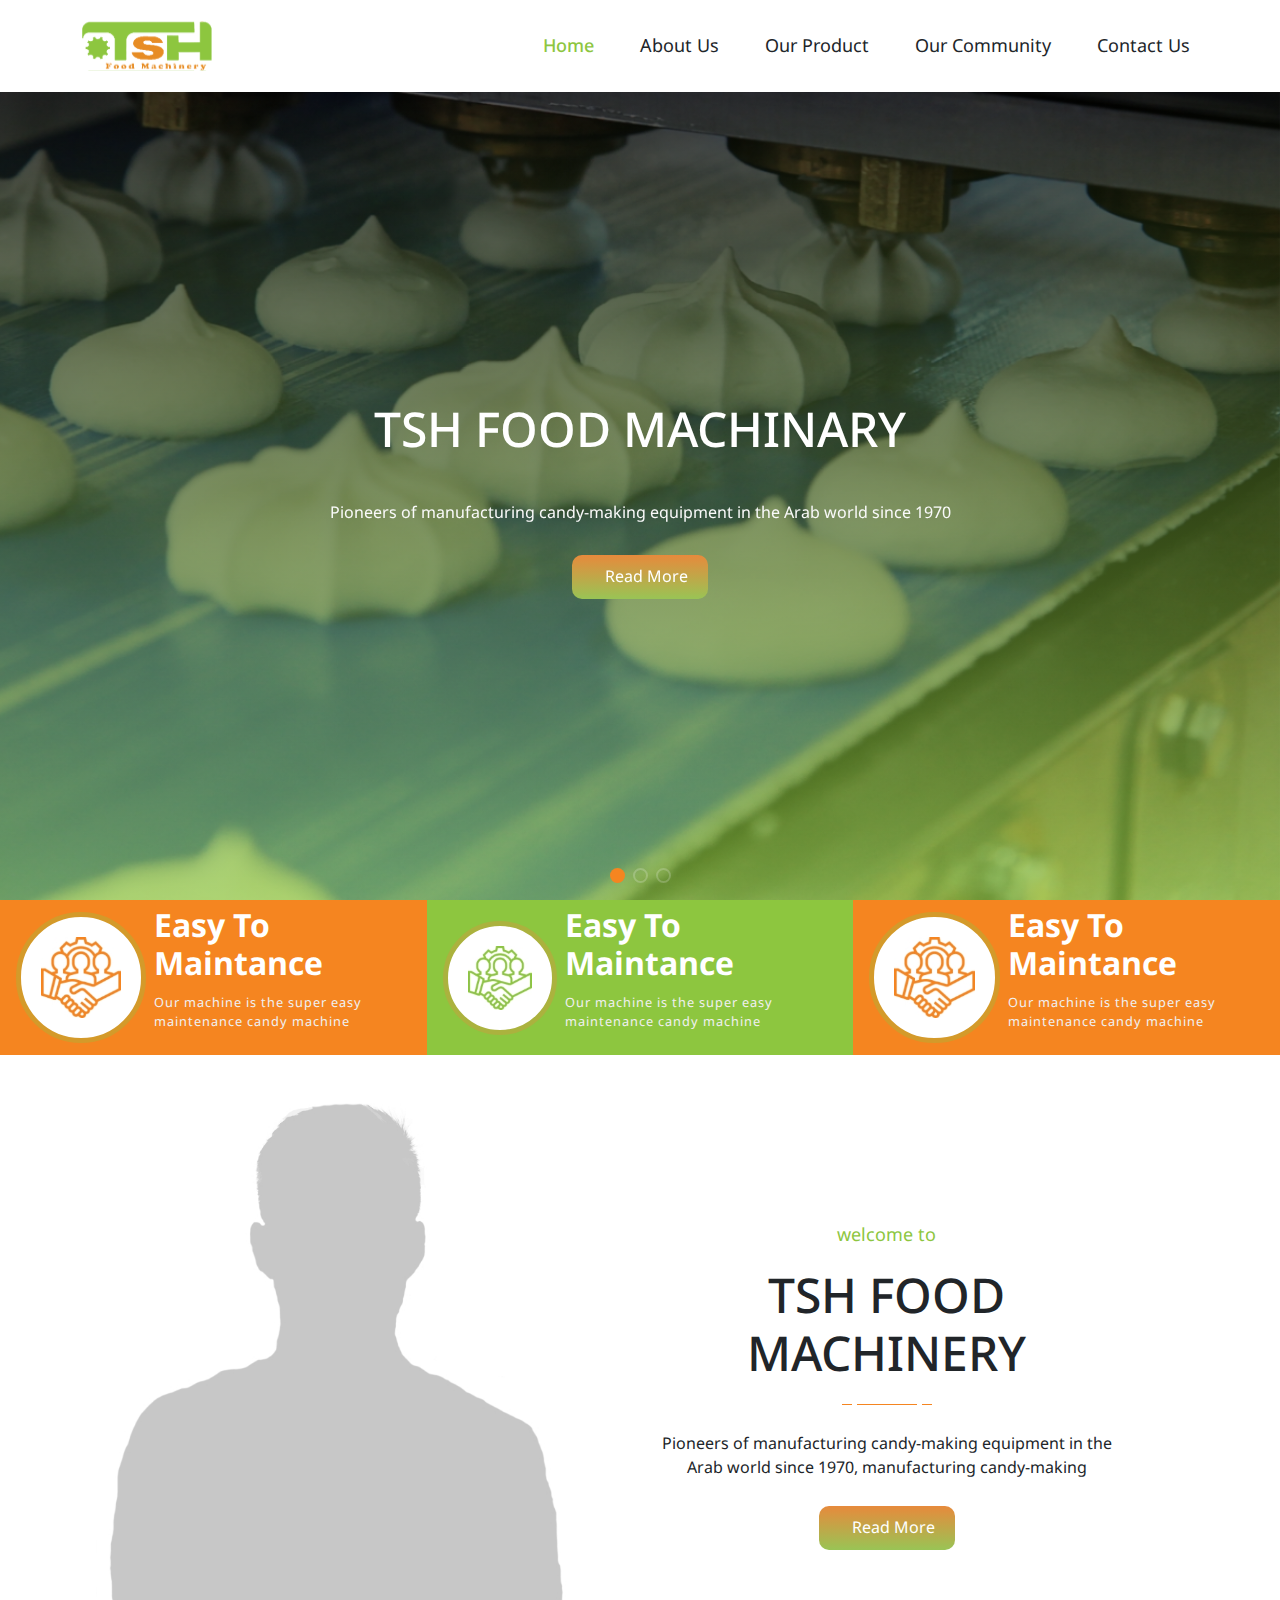
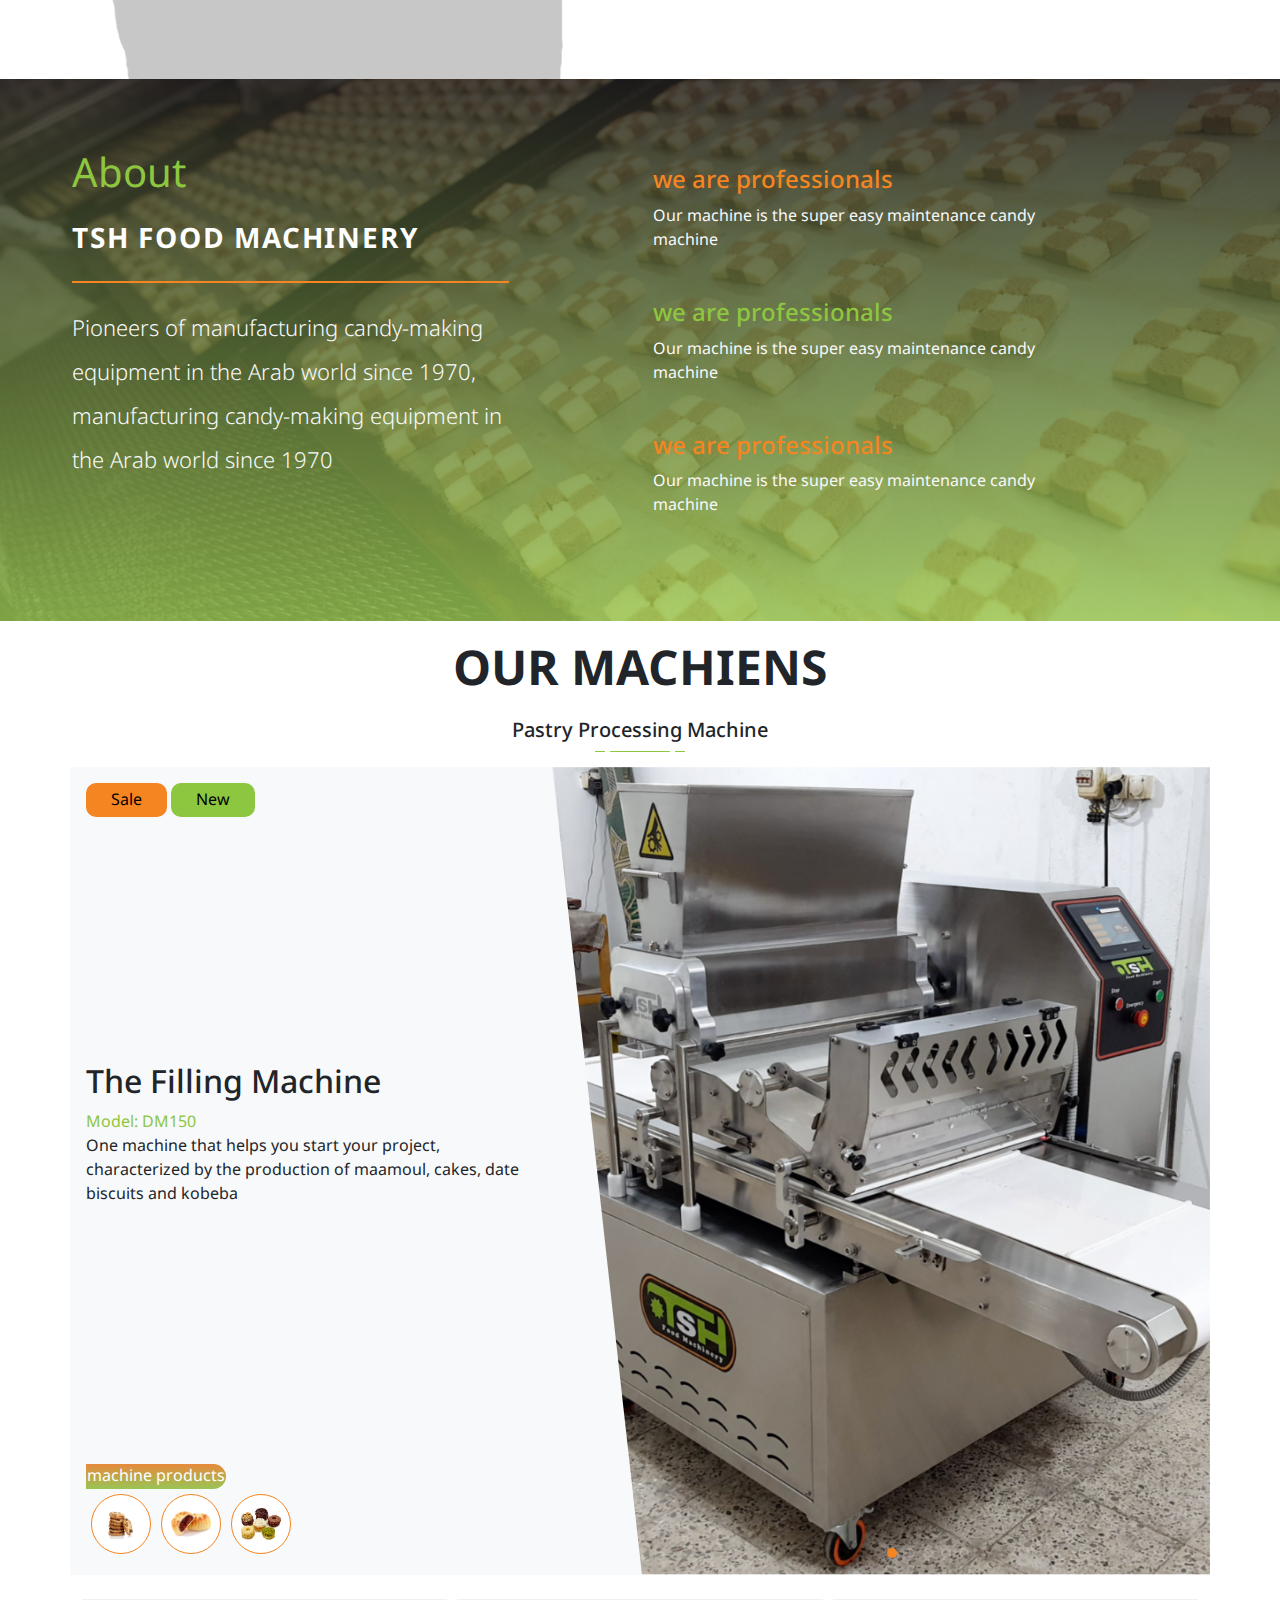
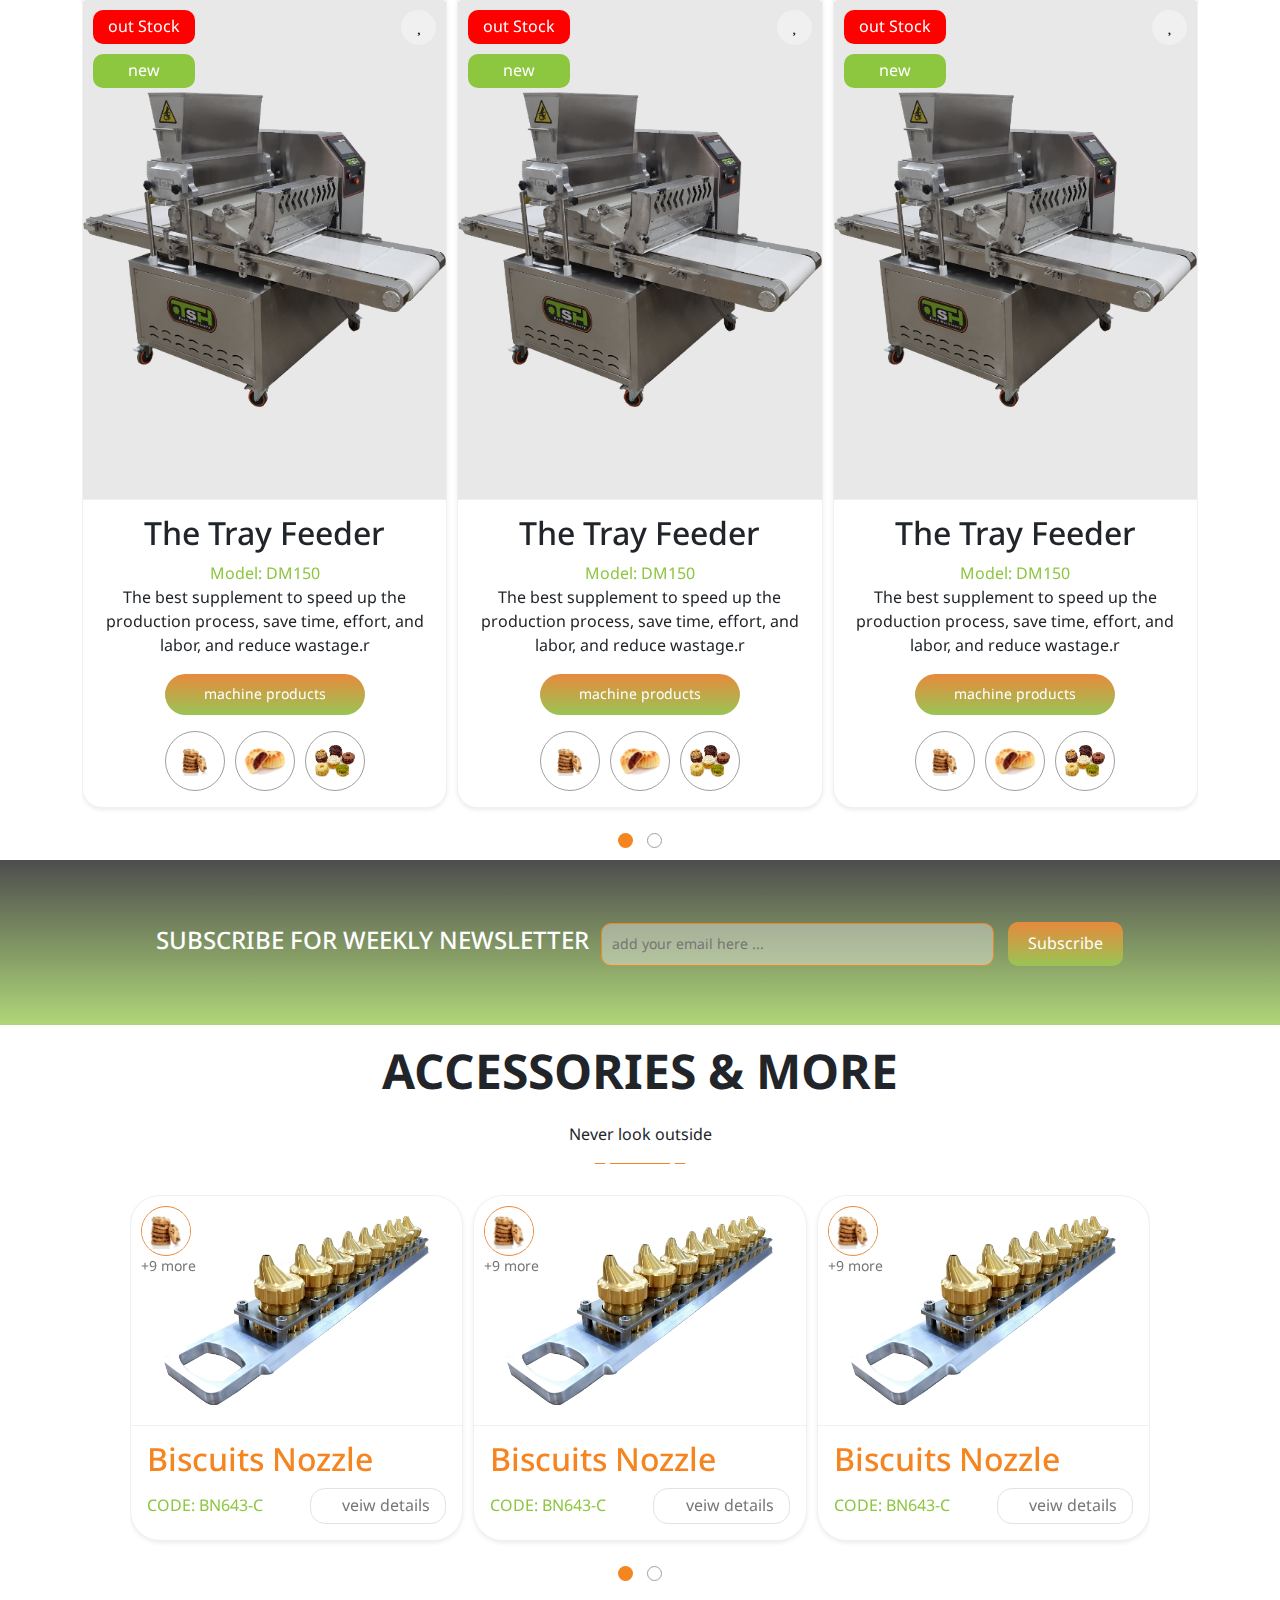
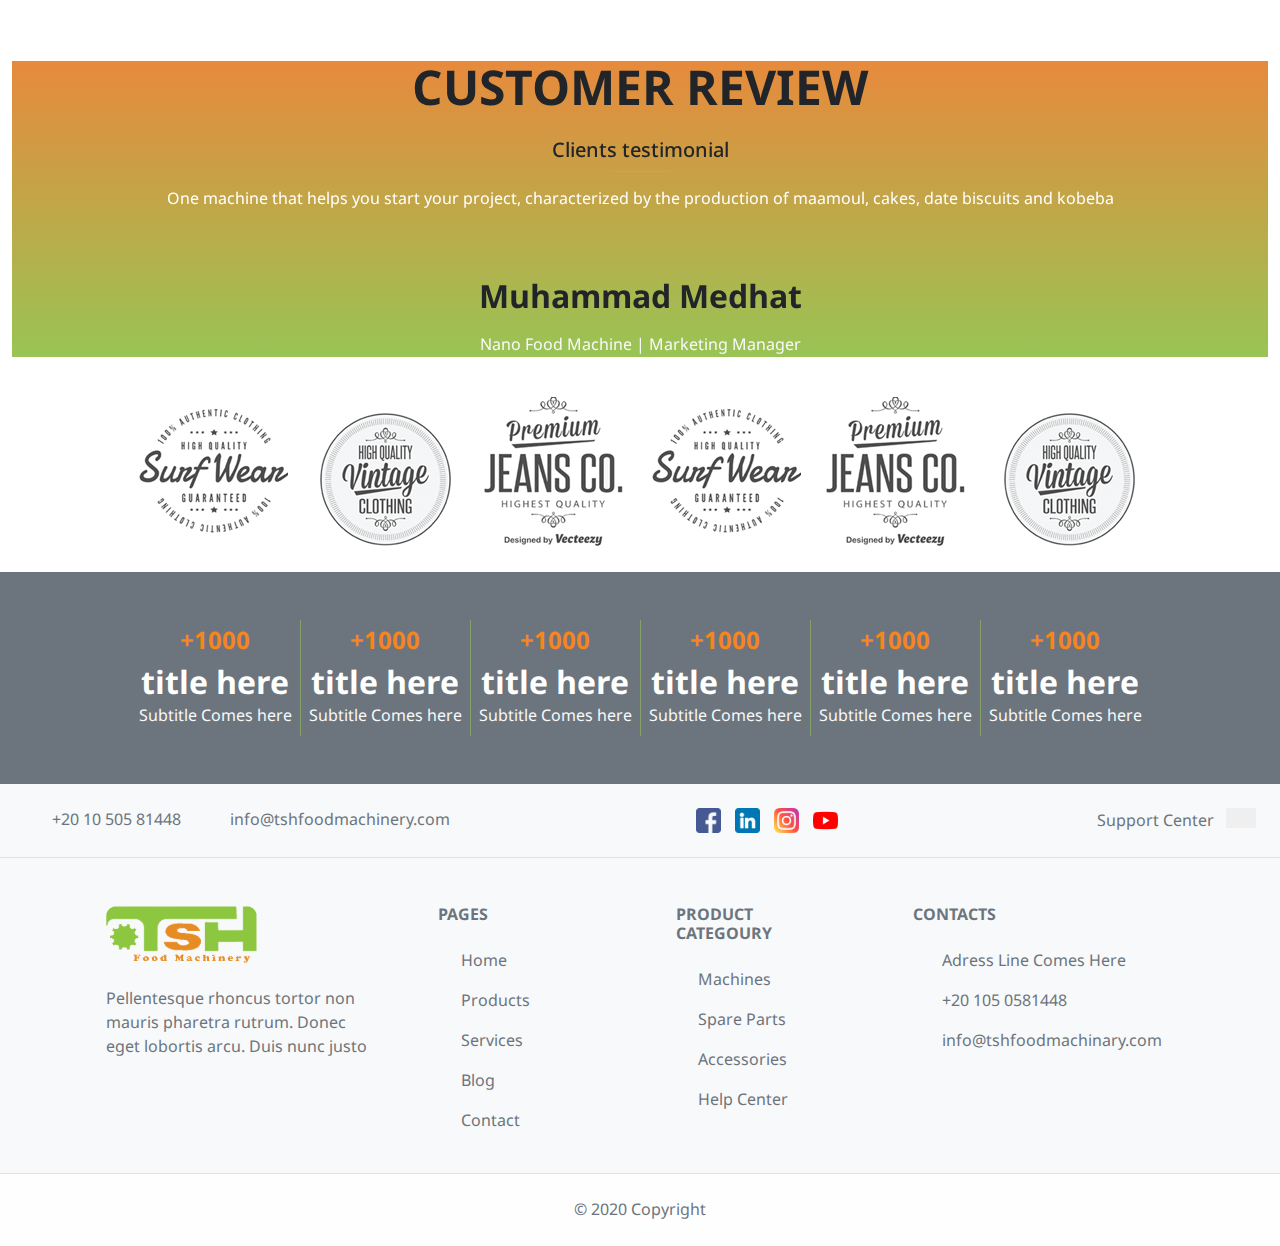
==== commit 1242d5c7: "all pages are done" ====
--- a/index.html
+++ b/index.html
@@ -19,17 +19,10 @@
     <!-- google font link  -->
     <link rel="preconnect" href="https://fonts.googleapis.com">
     <link rel="preconnect" href="https://fonts.gstatic.com" crossorigin>
-    <link
-        href="https://fonts.googleapis.com/css2?family=Noto+Sans+Arabic:wght@100;200;300;400;500;600;700;800;900&display=swap"
-        rel="stylesheet">
+    <link href="https://fonts.googleapis.com/css2?family=Noto+Sans+Arabic:wght@100;200;300;400;500;600;700;800;900&display=swap" rel="stylesheet">
     <!-- owl style  -->
-    <link rel="stylesheet" href="https://cdnjs.cloudflare.com/ajax/libs/OwlCarousel2/2.3.4/assets/owl.carousel.min.css"
-        integrity="sha512-tS3S5qG0BlhnQROyJXvNjeEM4UpMXHrQfTGmbQ1gKmelCxlSEBUaxhRBj/EFTzpbP4RVSrpEikbmdJobCvhE3g=="
-        crossorigin="anonymous" referrerpolicy="no-referrer" />
-    <link rel="stylesheet"
-        href="https://cdnjs.cloudflare.com/ajax/libs/OwlCarousel2/2.3.4/assets/owl.theme.default.min.css"
-        integrity="sha512-sMXtMNL1zRzolHYKEujM2AqCLUR9F2C4/05cdbxjjLSRvMQIciEPCQZo++nk7go3BtSuK9kfa/s+a4f4i5pLkw=="
-        crossorigin="anonymous" referrerpolicy="no-referrer" />
+    <link rel="stylesheet" href="https://cdnjs.cloudflare.com/ajax/libs/OwlCarousel2/2.3.4/assets/owl.carousel.min.css" integrity="sha512-tS3S5qG0BlhnQROyJXvNjeEM4UpMXHrQfTGmbQ1gKmelCxlSEBUaxhRBj/EFTzpbP4RVSrpEikbmdJobCvhE3g==" crossorigin="anonymous" referrerpolicy="no-referrer" />
+    <link rel="stylesheet" href="https://cdnjs.cloudflare.com/ajax/libs/OwlCarousel2/2.3.4/assets/owl.theme.default.min.css" integrity="sha512-sMXtMNL1zRzolHYKEujM2AqCLUR9F2C4/05cdbxjjLSRvMQIciEPCQZo++nk7go3BtSuK9kfa/s+a4f4i5pLkw==" crossorigin="anonymous" referrerpolicy="no-referrer" />
     <!-- link custom style  -->
     <link rel="stylesheet" href="css/style.css">
     <title>TSH-Home</title>
@@ -138,8 +131,7 @@
                         manufacturing
                         candy-making equipment in the Arab world since 1970</h6>
                 </div>
-                <div class="sec-about d-flex m-lg-4 m-sm-0 flex-column justify-content-between p-5 col-lg-5 col-sm-8"
-                    style="z-index: 3;">
+                <div class="sec-about d-flex m-lg-4 m-sm-0 flex-column justify-content-between p-5 col-lg-5 col-sm-8" style="z-index: 3;">
                     <div class="about-sec my-3">
                         <h4 class="orange-txt">we are professionals</h2>
                             <p class="text-light">Our machine is the super easy maintenance
@@ -211,7 +203,7 @@
                 </div>
             </div>
             <div class="owl">
-                <div class="owl-carousel owl-theme">
+                <div class="owl-carousel prod_access owl-theme">
                     <div class="item text-center">
                         <div class="card shadow-sm">
                             <div class="card-img-top">
@@ -364,7 +356,7 @@
             <p class="sec-title text-center fw-normal">Never look outside</p>
             <div class="line orange"></div>
             <div class="owl m-5">
-                <div class="owl-carousel owl-theme">
+                <div class="owl-carousel prod_access owl-theme">
                     <div class="item ">
                         <div class="card shadow-sm">
                             <div class="card-img-top">
@@ -376,8 +368,7 @@
                                 <h2 class="card-title orange-txt">Biscuits Nozzle </h2>
                                 <div class="d-flex justify-content-between align-items-center">
                                     <span class="model green-txt">CODE: BN643-C</span>
-                                    <button class="veiw-details" style="opacity: 1"><i
-                                            class="fa-solid fa-newspaper"></i>
+                                    <button class="veiw-details" style="opacity: 1"><i class="fa-solid fa-newspaper"></i>
                                         veiw details</button>
                                 </div>
                             </div>
@@ -394,8 +385,7 @@
                                 <h2 class="card-title orange-txt">Biscuits Nozzle </h2>
                                 <div class="d-flex justify-content-between align-items-center">
                                     <span class="model green-txt">CODE: BN643-C</span>
-                                    <button class="veiw-details" style="opacity: 1"><i
-                                            class="fa-solid fa-newspaper"></i>
+                                    <button class="veiw-details" style="opacity: 1"><i class="fa-solid fa-newspaper"></i>
                                         veiw details</button>
                                 </div>
                             </div>
@@ -412,8 +402,7 @@
                                 <h2 class="card-title orange-txt">Biscuits Nozzle </h2>
                                 <div class="d-flex justify-content-between align-items-center">
                                     <span class="model green-txt">CODE: BN643-C</span>
-                                    <button class="veiw-details" style="opacity: 1"><i
-                                            class="fa-solid fa-newspaper"></i>
+                                    <button class="veiw-details" style="opacity: 1"><i class="fa-solid fa-newspaper"></i>
                                         veiw details</button>
                                 </div>
                             </div>
@@ -430,8 +419,7 @@
                                 <h2 class="card-title orange-txt">Biscuits Nozzle </h2>
                                 <div class="d-flex justify-content-between align-items-center">
                                     <span class="model green-txt">CODE: BN643-C</span>
-                                    <button class="veiw-details" style="opacity: 1"><i
-                                            class="fa-solid fa-newspaper"></i>
+                                    <button class="veiw-details" style="opacity: 1"><i class="fa-solid fa-newspaper"></i>
                                         veiw details</button>
                                 </div>
                             </div>
@@ -448,8 +436,7 @@
                                 <h2 class="card-title orange-txt">Biscuits Nozzle </h2>
                                 <div class="d-flex justify-content-between align-items-center">
                                     <span class="model green-txt">CODE: BN643-C</span>
-                                    <button class="veiw-details" style="opacity: 1"><i
-                                            class="fa-solid fa-newspaper"></i>
+                                    <button class="veiw-details" style="opacity: 1"><i class="fa-solid fa-newspaper"></i>
                                         veiw details</button>
                                 </div>
                             </div>
@@ -463,8 +450,41 @@
     <!-- customer reveiw area -->
     <div class="customer-review">
         <div class="container-fluid">
-            <div class="row">
-                <div class="col-12">
+            <div class="owl-carousel customer-review owl-theme">
+                <div class="col-12 item">
+                    <h1 class="main-title text-dark fw-bold">customer review</h1>
+                    <h5 class="sec-title text-dark text-center">Clients testimonial</h5>
+                    <div class="line green"></div>
+                    <p class="review text-white text-center m-4">One machine that helps you start your project,
+                        characterized by the production of
+                        maamoul, cakes, date biscuits and kobeba</p>
+                    <i class="fa-solid fa-angles-down text-center fz-3"></i>
+                    <h2 class="cust-name my-3 text-center text-dark fw-bold">Muhammad Medhat</h2>
+                    <p class="pos my-3 text-center text-light">Nano Food Machine | Marketing Manager</p>
+                </div>
+                <div class="col-12 item">
+                    <h1 class="main-title text-dark fw-bold">customer review</h1>
+                    <h5 class="sec-title text-dark text-center">Clients testimonial</h5>
+                    <div class="line green"></div>
+                    <p class="review text-white text-center m-4">One machine that helps you start your project,
+                        characterized by the production of
+                        maamoul, cakes, date biscuits and kobeba</p>
+                    <i class="fa-solid fa-angles-down text-center fz-3"></i>
+                    <h2 class="cust-name my-3 text-center text-dark fw-bold">Muhammad Medhat</h2>
+                    <p class="pos my-3 text-center text-light">Nano Food Machine | Marketing Manager</p>
+                </div>
+                <div class="col-12 item">
+                    <h1 class="main-title text-dark fw-bold">customer review</h1>
+                    <h5 class="sec-title text-dark text-center">Clients testimonial</h5>
+                    <div class="line green"></div>
+                    <p class="review text-white text-center m-4">One machine that helps you start your project,
+                        characterized by the production of
+                        maamoul, cakes, date biscuits and kobeba</p>
+                    <i class="fa-solid fa-angles-down text-center fz-3"></i>
+                    <h2 class="cust-name my-3 text-center text-dark fw-bold">Muhammad Medhat</h2>
+                    <p class="pos my-3 text-center text-light">Nano Food Machine | Marketing Manager</p>
+                </div>
+                <div class="col-12 item">
                     <h1 class="main-title text-dark fw-bold">customer review</h1>
                     <h5 class="sec-title text-dark text-center">Clients testimonial</h5>
                     <div class="line green"></div>
@@ -567,9 +587,7 @@
     <!-- main js script include  -->
     <script src="js/main.js"></script>
     <!-- owl script  -->
-    <script src="https://cdnjs.cloudflare.com/ajax/libs/OwlCarousel2/2.3.4/owl.carousel.min.js"
-        integrity="sha512-bPs7Ae6pVvhOSiIcyUClR7/q2OAsRiovw4vAkX+zJbw3ShAeeqezq50RIIcIURq7Oa20rW2n2q+fyXBNcU9lrw=="
-        crossorigin="anonymous" referrerpolicy="no-referrer"></script>
+    <script src="https://cdnjs.cloudflare.com/ajax/libs/OwlCarousel2/2.3.4/owl.carousel.min.js" integrity="sha512-bPs7Ae6pVvhOSiIcyUClR7/q2OAsRiovw4vAkX+zJbw3ShAeeqezq50RIIcIURq7Oa20rW2n2q+fyXBNcU9lrw==" crossorigin="anonymous" referrerpolicy="no-referrer"></script>
     <script>
         $('#Header').load("Header.html");
         $('#Footer').load("Footer.html");
@@ -588,7 +606,7 @@
                 el: ".swiper-pagination",
             },
         });
-        $('.owl-carousel').owlCarousel({
+        $('.owl-carousel.prod_access').owlCarousel({
             loop: true,
             margin: 10,
             responsiveClass: true,
@@ -608,6 +626,29 @@
                 }
             }
         })
+        $('.owl-carousel.customer-review').owlCarousel({
+            loop: true,
+            margin: 10,
+            responsiveClass: true,
+            responsive: {
+                0: {
+                    items: 1,
+                    nav: false,
+                    dots: false
+                },
+                600: {
+                    items: 1,
+                    nav: false,
+                    dots: false
+                },
+                1000: {
+                    items: 1,
+                    nav: false,
+                    loop: false,
+                    dots: false
+                }
+            }
+        })
     </script>
 </body>
 
--- a/css/style.css
+++ b/css/style.css
@@ -633,8 +633,442 @@
           animation: arrow-animation 1s linear infinite;
 }
 
-.row .details:not(:last-child) {
-  border-right: 1px solid #99c4558f;
+@media (min-width: 1053px) {
+  .row .details:not(:last-child) {
+    border-right: 1px solid #99c4558f;
+  }
+}
+
+.about .our {
+  display: -webkit-box;
+  display: -ms-flexbox;
+  display: flex;
+  -webkit-box-align: center;
+      -ms-flex-align: center;
+          align-items: center;
+}
+
+.about .our .line {
+  position: unset;
+}
+
+.about .achievements {
+  position: relative;
+}
+
+.about .achievements .achive-line {
+  position: absolute;
+  height: calc(100% + 80px);
+  width: 3px;
+  background-color: #777;
+  top: -50px;
+  left: -40px;
+  z-index: -1;
+}
+
+.about .achievements::after, .about .achievements::before {
+  content: '';
+  position: absolute;
+  width: 30px;
+  height: 30px;
+  border-radius: 50%;
+  background-image: -webkit-gradient(linear, left top, left bottom, from(#E78A3C), to(#99C455));
+  background-image: linear-gradient(#E78A3C, #99C455);
+  left: -55px;
+}
+
+.about .achievements::after {
+  top: -50px;
+}
+
+.about .achievements::before {
+  bottom: -50px;
+}
+
+.about .achievements .achive-title {
+  margin-left: 50px;
+}
+
+.about .achievements .achive-main-title {
+  position: relative;
+}
+
+.about .achievements .achive-main-title .orange-txt {
+  position: absolute;
+  left: -70px;
+  top: 50%;
+  -webkit-transform: translateY(-50%);
+          transform: translateY(-50%);
+  font-size: 12px;
+  font-weight: bold;
+}
+
+.about .achievements .achive-main-title::before {
+  content: '';
+  position: absolute;
+  width: 80px;
+  height: 2px;
+  left: -90px;
+  top: 70%;
+  background-color: #777;
+}
+
+.about .achievements .achive-main-title::after {
+  content: '';
+  position: absolute;
+  width: 10px;
+  height: 10px;
+  border-radius: 50%;
+  background-color: #8DC63F;
+  left: -94px;
+  top: 50%;
+}
+
+.about-2 h2 {
+  margin-top: 15px !important;
+}
+
+.about-2 .orange .img-area {
+  padding: 20px;
+  border-radius: 50%;
+  background-color: #fff;
+  border: 5px solid #D49A2A;
+}
+
+.about-2 .green .img-area {
+  padding: 20px;
+  border-radius: 50%;
+  background-color: #fff;
+  border: 5px solid #ABB23E;
+}
+
+.about-2 .head-txt {
+  text-transform: capitalize;
+  font-size: 2rem;
+  font-weight: bold;
+}
+
+.about-2 .sec-txt {
+  color: #f0f0f0;
+  width: 100%;
+  font-size: .8rem;
+  letter-spacing: 1px;
+}
+
+.contact-us .map-area {
+  position: relative;
+}
+
+.contact-us .map-area::after {
+  content: '';
+  position: absolute;
+  width: 100%;
+  height: 100%;
+  background-image: -webkit-gradient(linear, left top, left bottom, from(#010101), to(#8DC63F));
+  background-image: linear-gradient(#010101, #8DC63F);
+  opacity: .3;
+  z-index: 1;
+  top: 0;
+  left: 0;
+}
+
+.contact-us .location {
+  position: absolute;
+  top: 50%;
+  left: 50%;
+  -webkit-transform: translate(-50%, -50%);
+          transform: translate(-50%, -50%);
+  z-index: 2;
+  min-width: 250px;
+}
+
+.contact-us .location img {
+  width: 50px;
+}
+
+.contact-us .location span {
+  font-size: 10px;
+  background-color: #292929;
+  padding: 0 10px;
+  color: #fff;
+  border-radius: 10px;
+}
+
+.contact-us .contact-info .icon {
+  background-image: -webkit-gradient(linear, left top, left bottom, from(#E78A3C), to(#99C455));
+  background-image: linear-gradient(#E78A3C, #99C455);
+  width: 50px;
+  height: 50px;
+  line-height: 50px;
+  border-radius: 6px;
+  color: #fff;
+  text-align: center;
+}
+
+.contact-us .contact-info .follow-icons a {
+  text-decoration: none;
+  margin: 0 5px;
+}
+
+.contact-us .contact-info .follow-icons i {
+  color: #8f8f8f;
+  background-color: #f0f0f0;
+  padding: 10px;
+  border-radius: 50%;
+  font-size: 14px;
+  border: 1px solid rgba(0, 0, 0, 0.521);
+}
+
+.contact-us .send-mail input,
+.contact-us .send-mail textarea {
+  width: 100%;
+  padding: 10px 20px;
+  border: 2px solid #E78A3C;
+  border-radius: 10px;
+  margin: 10px;
+  resize: none;
+  outline: none;
+}
+
+.contact-us .send-mail .submit button {
+  border: none;
+  background-image: -webkit-gradient(linear, left top, left bottom, from(#E78A3C), to(#99C455));
+  background-image: linear-gradient(#E78A3C, #99C455);
+  color: #fff;
+  padding: 10px 30px;
+  border-radius: 10px;
+  font-size: 22px;
+}
+
+.photo-galary .galary-title {
+  margin-bottom: 0;
+  padding: 5px 10px;
+  cursor: pointer;
+  font-size: 12px;
+}
+
+.photo-galary .galary-title.active {
+  background-color: #8DC63F;
+  border-radius: 10px;
+}
+
+.gallery-area #gallery {
+  padding-top: 40px;
+}
+
+@media screen and (min-width: 991px) {
+  .gallery-area #gallery {
+    padding: 60px 30px 0 30px;
+  }
+}
+
+.gallery-area .img-wrapper {
+  position: relative;
+  margin-top: 15px;
+}
+
+.gallery-area .img-wrapper img {
+  width: 100%;
+}
+
+.gallery-area .img-overlay {
+  background: rgba(0, 0, 0, 0.7);
+  width: 100%;
+  height: 100%;
+  position: absolute;
+  top: 0;
+  left: 0;
+  display: -webkit-box;
+  display: -ms-flexbox;
+  display: flex;
+  -webkit-box-pack: center;
+      -ms-flex-pack: center;
+          justify-content: center;
+  -webkit-box-align: center;
+      -ms-flex-align: center;
+          align-items: center;
+  opacity: 0;
+}
+
+.gallery-area .img-overlay i {
+  color: #fff;
+  font-size: 3em;
+}
+
+.gallery-area #overlay {
+  background: rgba(0, 0, 0, 0.7);
+  width: 100%;
+  height: 100%;
+  position: fixed;
+  top: 0;
+  left: 0;
+  display: -webkit-box;
+  display: -ms-flexbox;
+  display: flex;
+  -webkit-box-pack: center;
+      -ms-flex-pack: center;
+          justify-content: center;
+  -webkit-box-align: center;
+      -ms-flex-align: center;
+          align-items: center;
+  z-index: 999;
+  -webkit-user-select: none;
+  -moz-user-select: none;
+  -ms-user-select: none;
+  user-select: none;
+}
+
+.gallery-area #overlay img {
+  margin: 0;
+  width: 80%;
+  height: auto;
+  -o-object-fit: contain;
+     object-fit: contain;
+  padding: 5%;
+}
+
+@media screen and (min-width: 768px) {
+  .gallery-area #overlay img {
+    width: 60%;
+  }
+}
+
+@media screen and (min-width: 1200px) {
+  .gallery-area #overlay img {
+    width: 50%;
+  }
+}
+
+.gallery-area #nextButton {
+  color: #fff;
+  font-size: 2em;
+  -webkit-transition: opacity 0.8s;
+  transition: opacity 0.8s;
+}
+
+.gallery-area #nextButton:hover {
+  opacity: 0.7;
+}
+
+@media screen and (min-width: 768px) {
+  .gallery-area #nextButton {
+    font-size: 3em;
+  }
+}
+
+.gallery-area #prevButton {
+  color: #fff;
+  font-size: 2em;
+  -webkit-transition: opacity 0.8s;
+  transition: opacity 0.8s;
+}
+
+.gallery-area #prevButton:hover {
+  opacity: 0.7;
+}
+
+@media screen and (min-width: 768px) {
+  .gallery-area #prevButton {
+    font-size: 3em;
+  }
+}
+
+.gallery-area #exitButton {
+  color: #fff;
+  font-size: 2em;
+  -webkit-transition: opacity 0.8s;
+  transition: opacity 0.8s;
+  position: absolute;
+  top: 15px;
+  right: 15px;
+}
+
+.gallery-area #exitButton:hover {
+  opacity: 0.7;
+}
+
+@media screen and (min-width: 768px) {
+  .gallery-area #exitButton {
+    font-size: 3em;
+  }
+}
+
+.blog .container {
+  position: relative;
+}
+
+.blog .container::before {
+  content: '';
+  position: absolute;
+  height: 100%;
+  width: 2px;
+  left: 0;
+  background-color: #777;
+}
+
+.blog .container .row {
+  position: relative;
+}
+
+.blog .container .row .the-data {
+  position: absolute;
+  left: -60px;
+  font-size: 12px;
+  font-weight: bold;
+  top: 50%;
+  -webkit-transform: translateY(-50%);
+          transform: translateY(-50%);
+  z-index: 2;
+}
+
+.blog .container .row .profile-pic {
+  position: absolute;
+  left: 20px;
+  width: 75px;
+  height: 50px;
+  top: 50%;
+  -webkit-transform: translateY(-50%);
+          transform: translateY(-50%);
+}
+
+.blog .container .row .profile-pic img {
+  border-radius: 50%;
+  width: 100%;
+  z-index: 1;
+}
+
+.blog .container .row .profile-pic::before {
+  content: '';
+  position: absolute;
+  width: 30px;
+  height: 2px;
+  background-color: #777;
+  left: -15px;
+  top: 50%;
+  z-index: -100;
+}
+
+.blog .container .row .profile-pic::after {
+  content: '';
+  position: absolute;
+  width: 10px;
+  height: 10px;
+  border-radius: 50%;
+  background-color: #8DC63F;
+  left: -25px;
+  top: 50%;
+  -webkit-transform: translateY(-50%);
+          transform: translateY(-50%);
+  z-index: -100;
+}
+
+.blog .read-more-btn {
+  padding: 10px 30px;
+  background-color: #777;
+  color: #fff;
+  border: 2px solid #E78A3C;
+  border-radius: 10px;
+  outline: none;
 }
 
 @-webkit-keyframes arrow-animation {
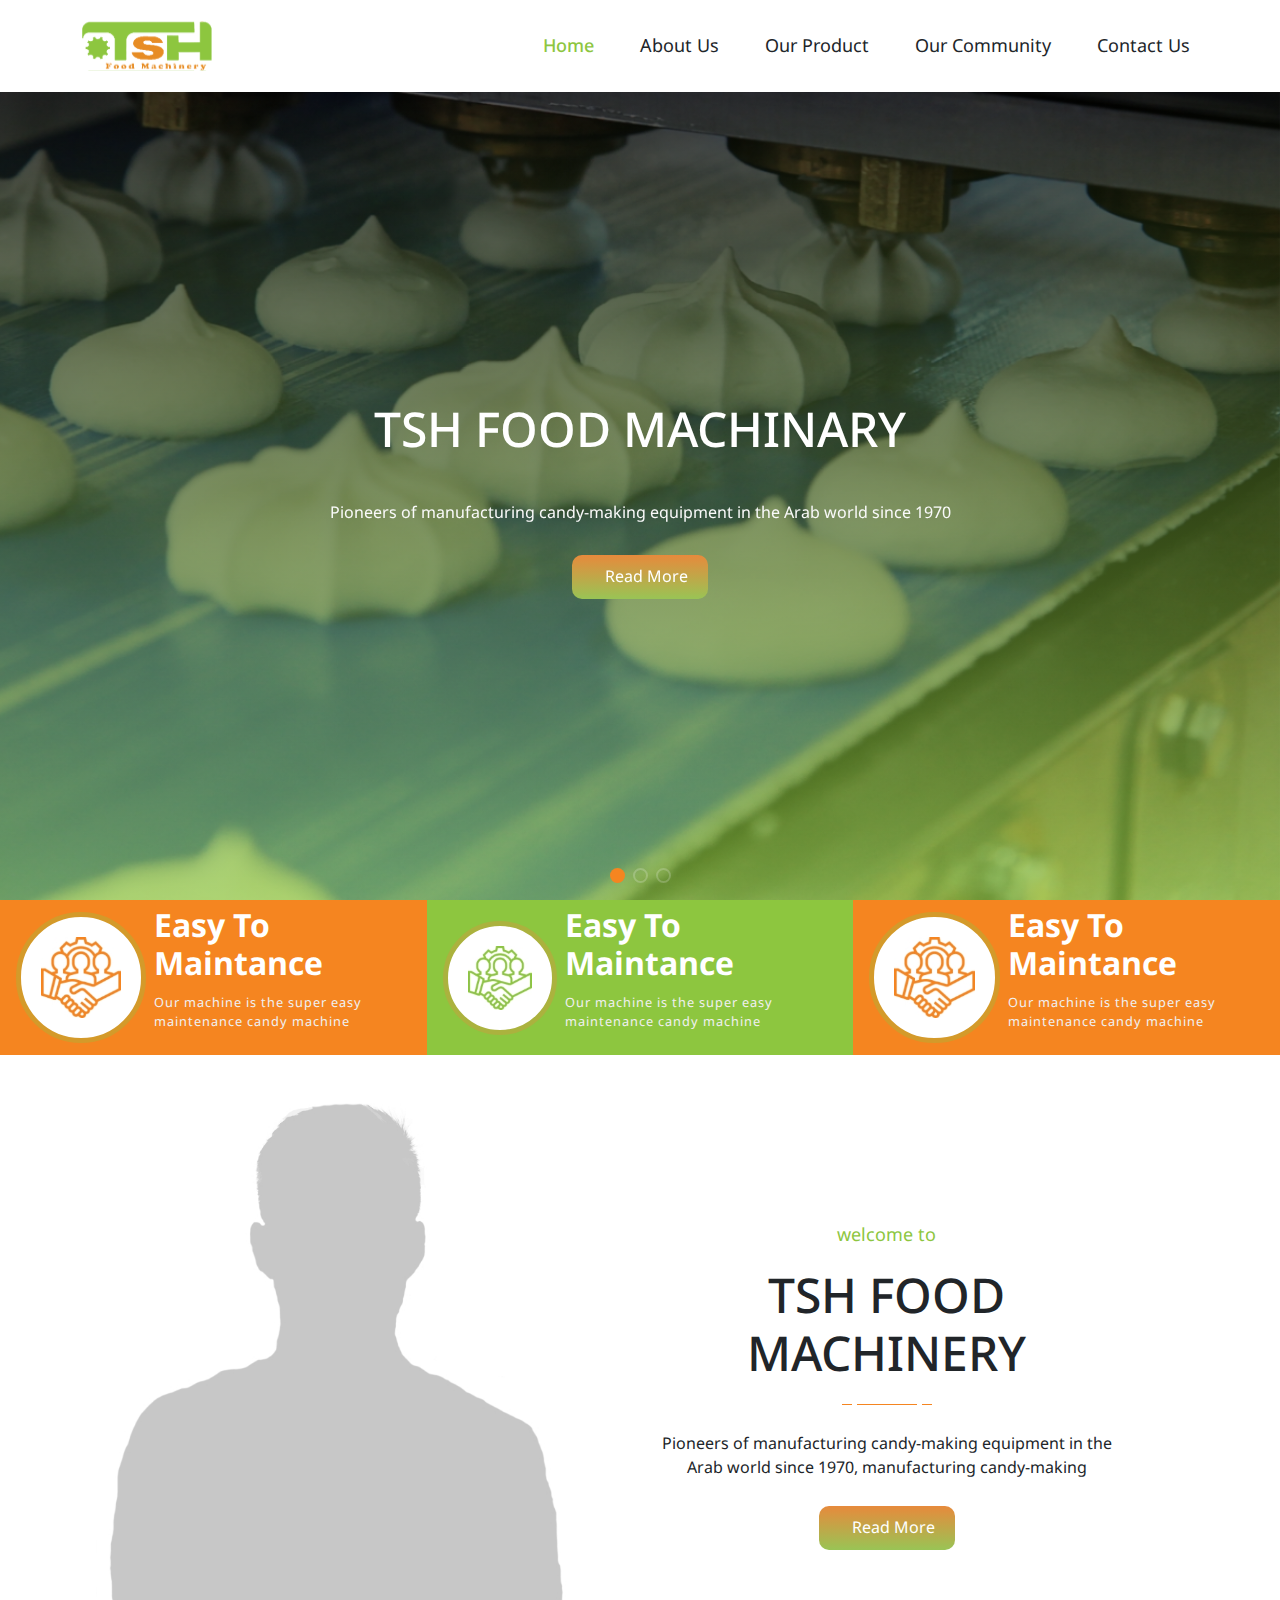
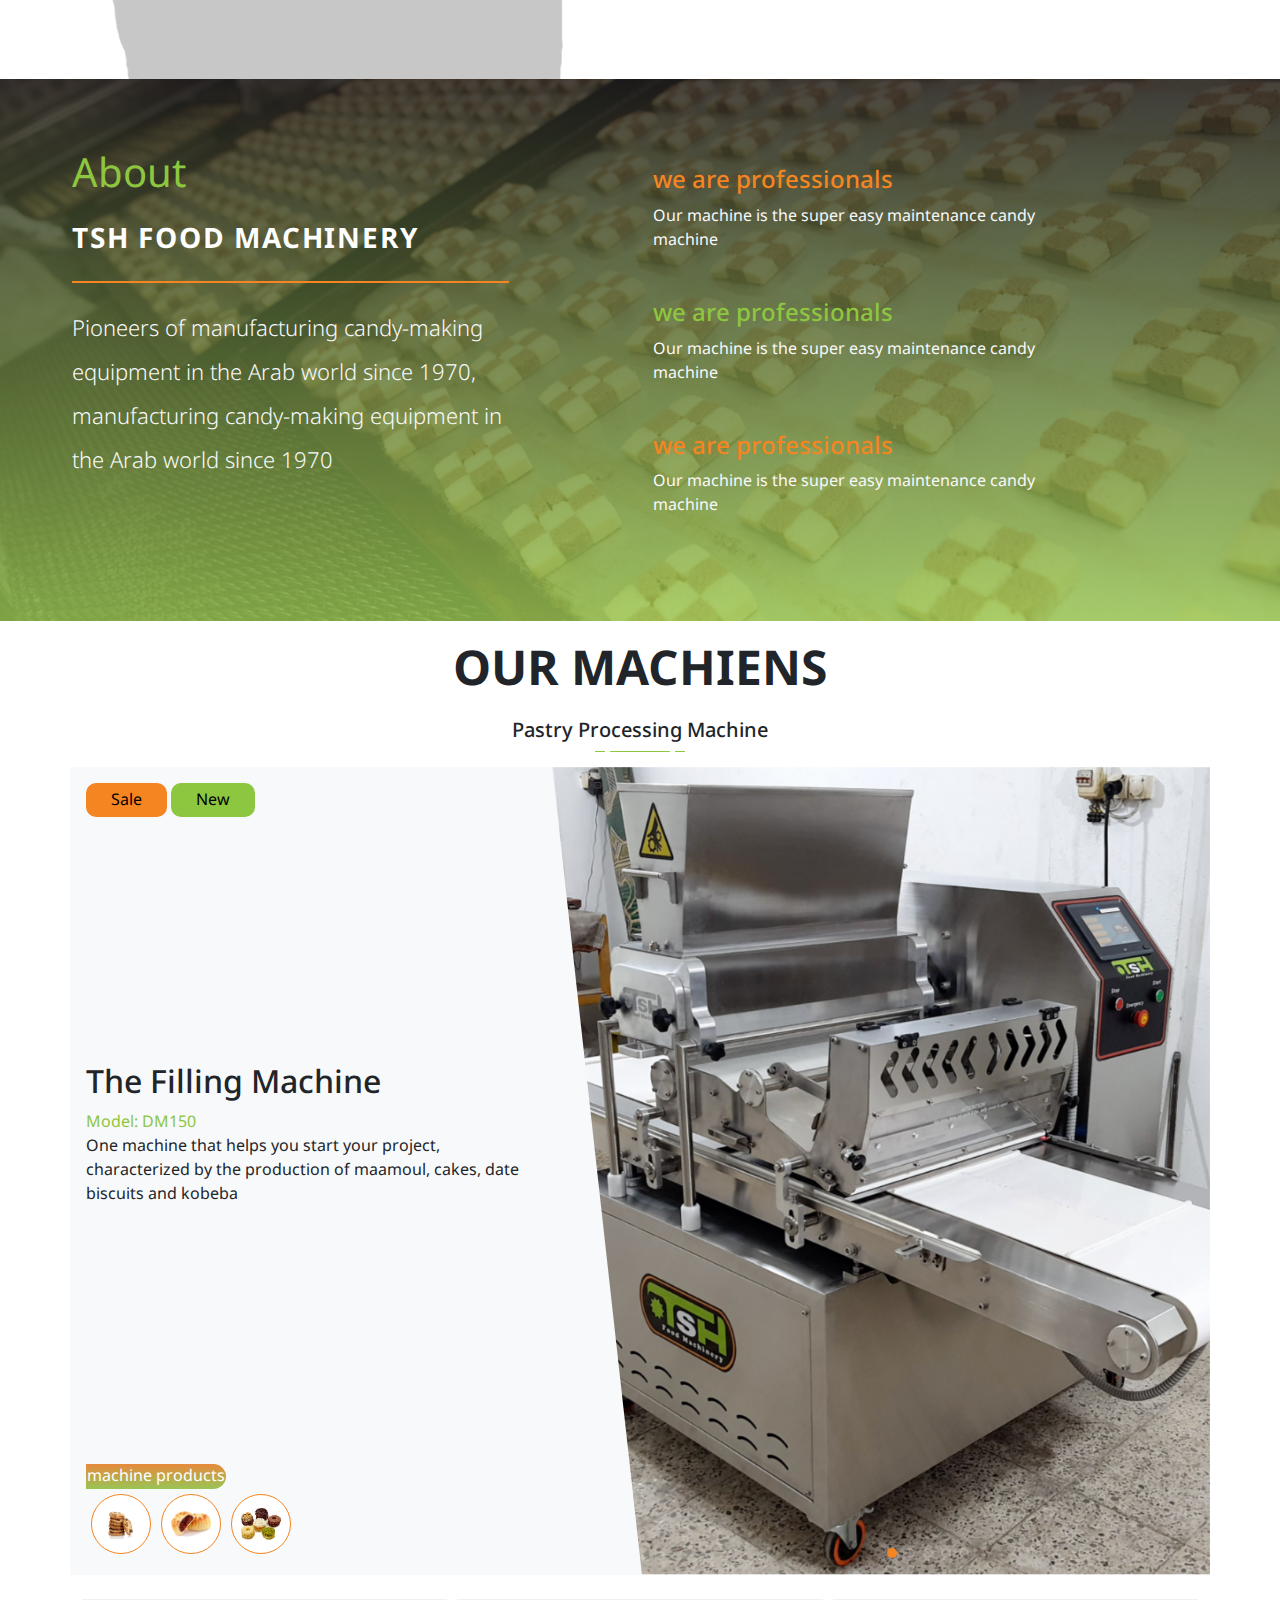
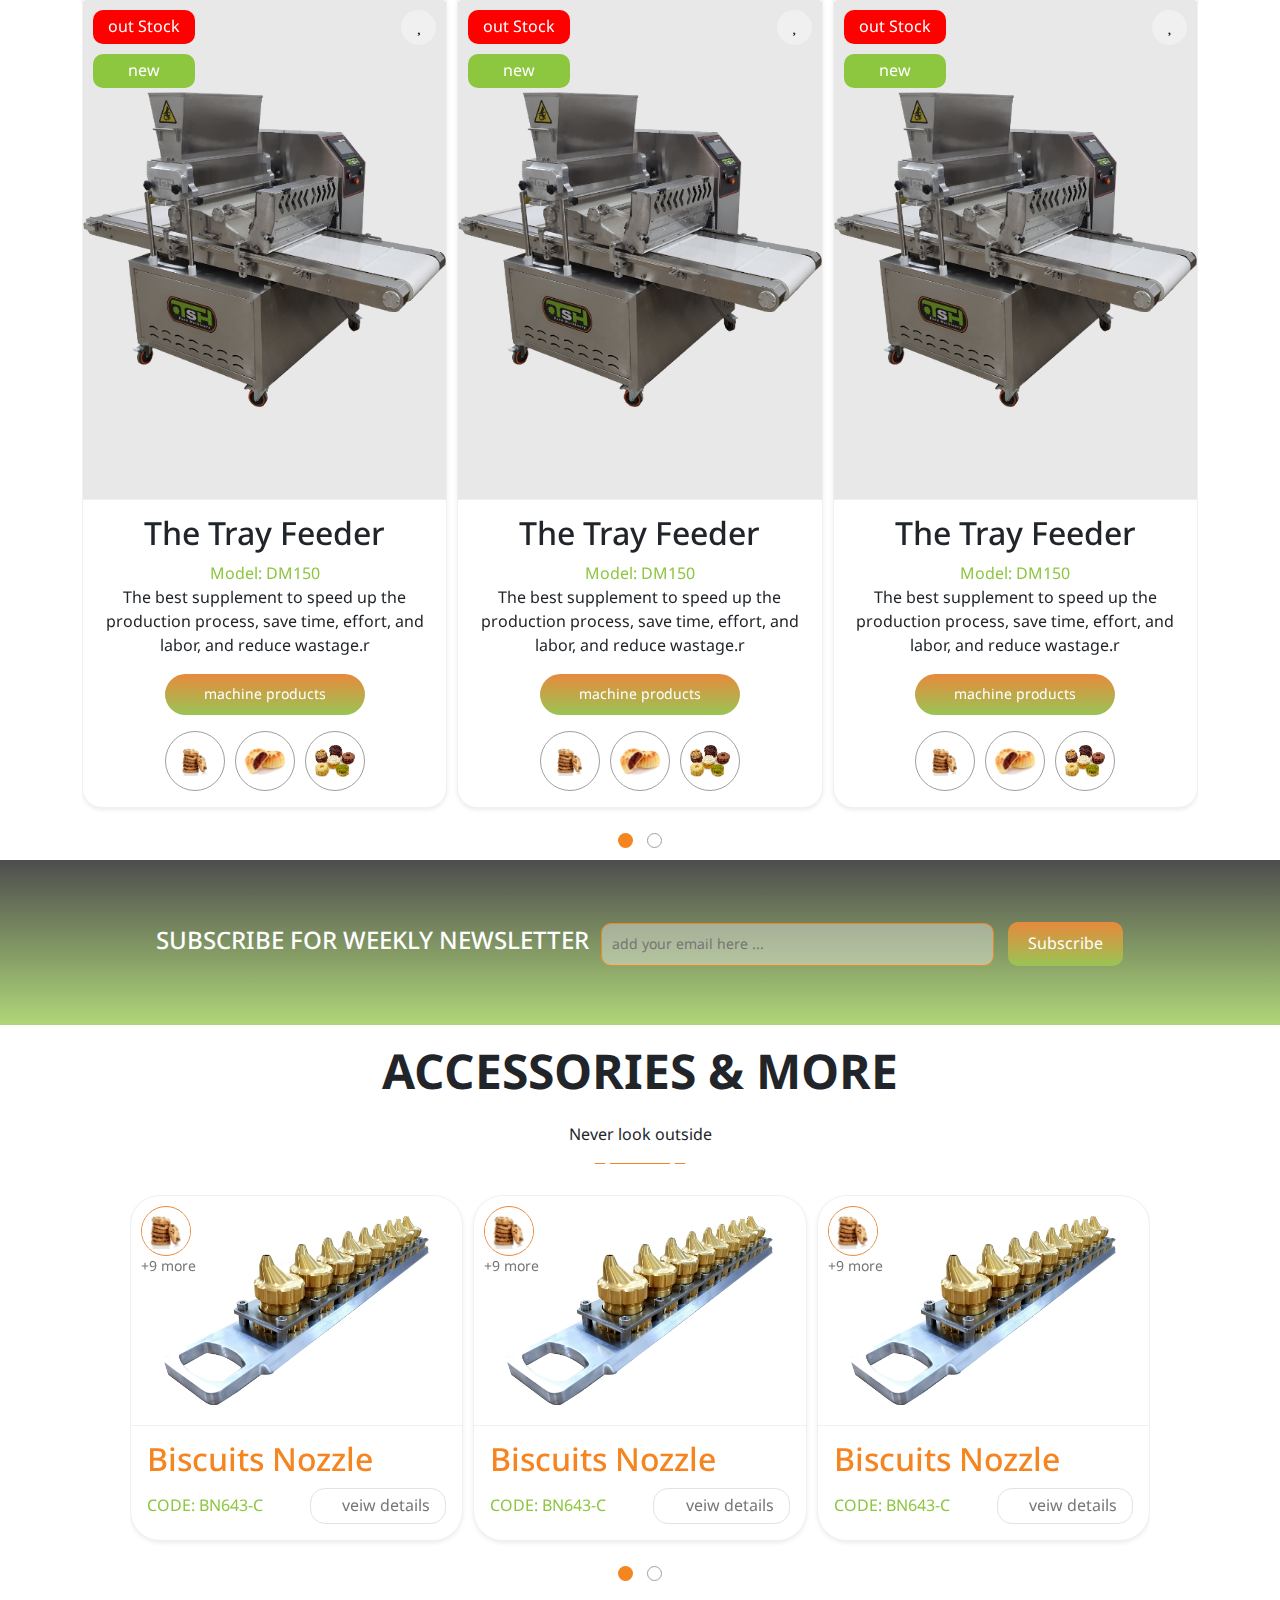
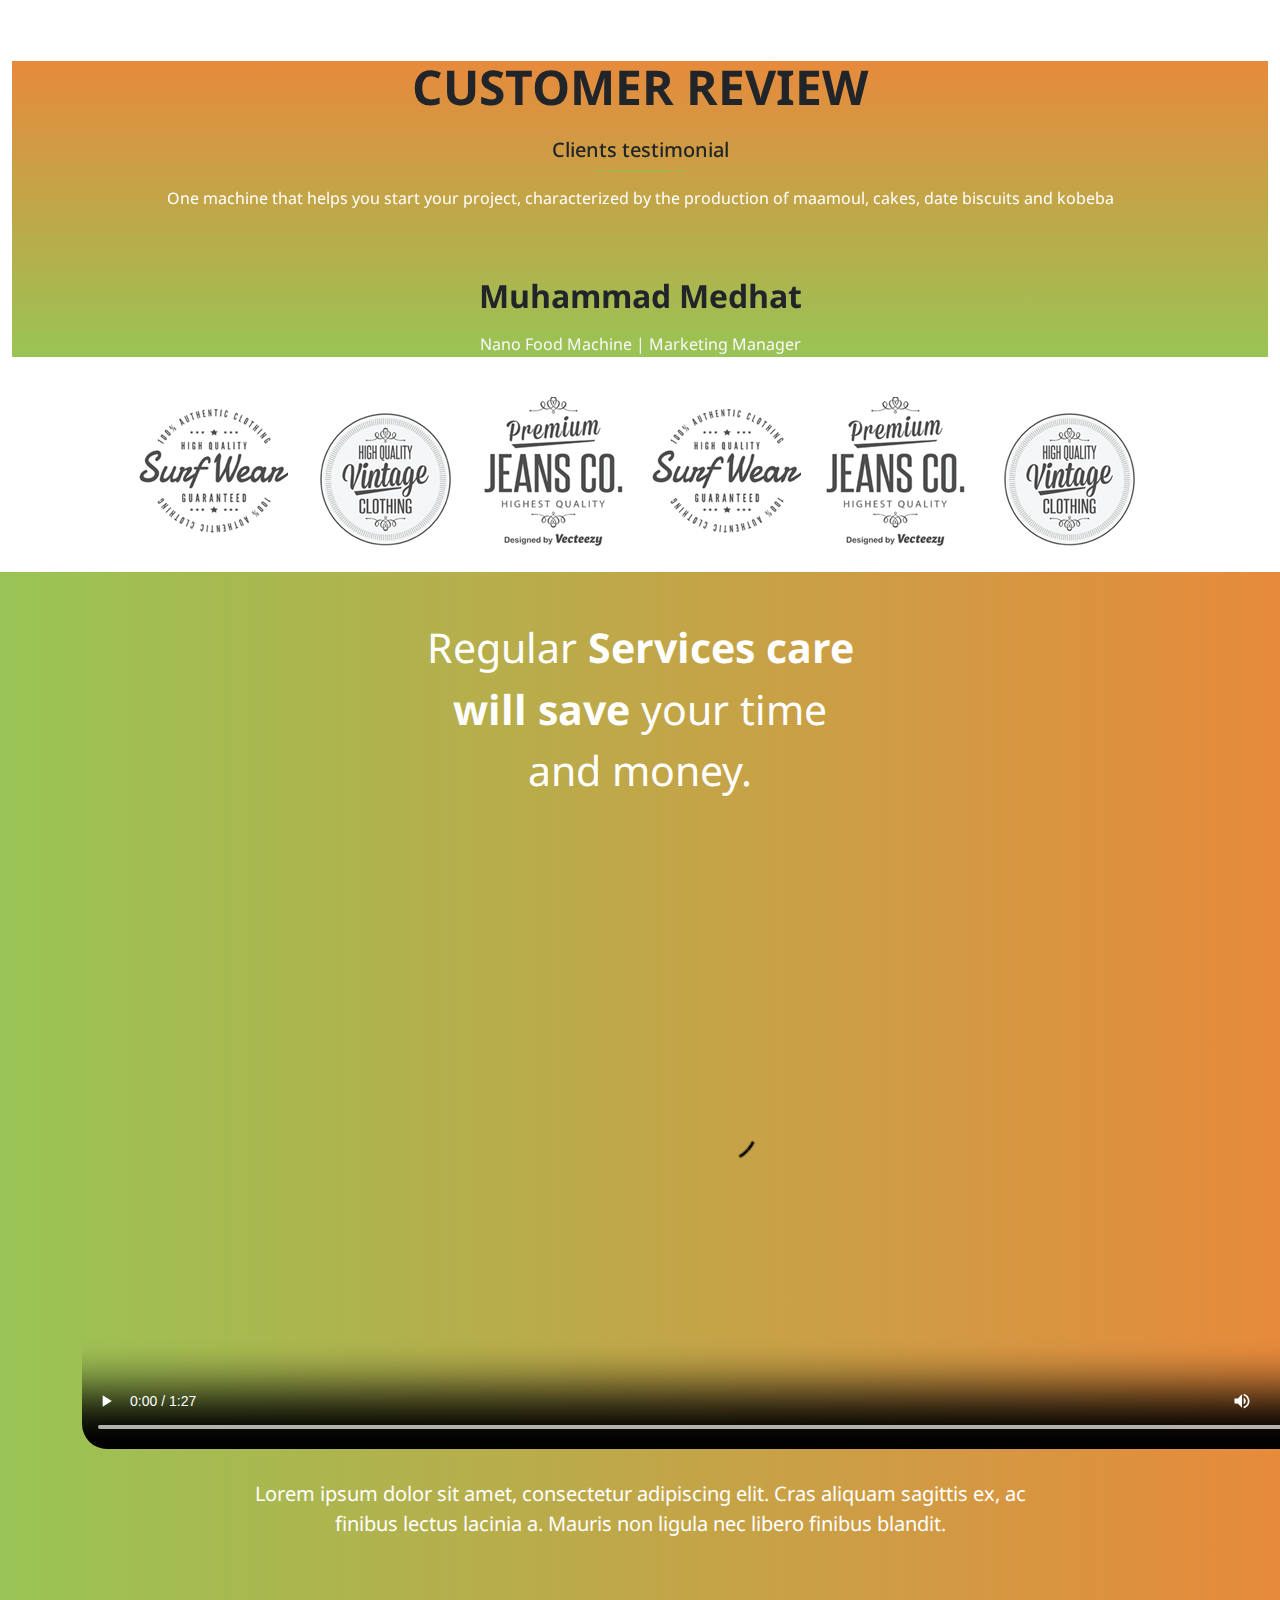
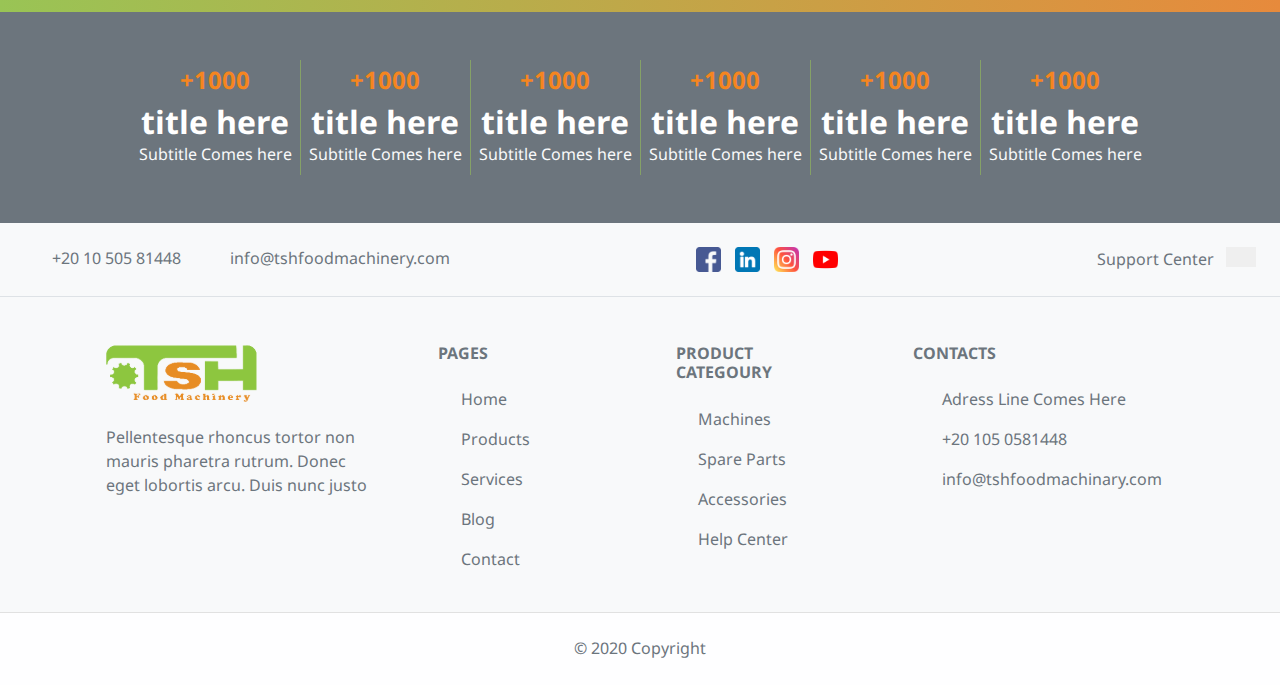
==== commit 01dc4bf0: "style" ====
--- a/index.html
+++ b/index.html
@@ -19,10 +19,19 @@
     <!-- google font link  -->
     <link rel="preconnect" href="https://fonts.googleapis.com">
     <link rel="preconnect" href="https://fonts.gstatic.com" crossorigin>
-    <link href="https://fonts.googleapis.com/css2?family=Noto+Sans+Arabic:wght@100;200;300;400;500;600;700;800;900&display=swap" rel="stylesheet">
+    <link href="https://vjs.zencdn.net/7.20.3/video-js.css" rel="stylesheet" />
+
+    <link
+        href="https://fonts.googleapis.com/css2?family=Noto+Sans+Arabic:wght@100;200;300;400;500;600;700;800;900&display=swap"
+        rel="stylesheet">
     <!-- owl style  -->
-    <link rel="stylesheet" href="https://cdnjs.cloudflare.com/ajax/libs/OwlCarousel2/2.3.4/assets/owl.carousel.min.css" integrity="sha512-tS3S5qG0BlhnQROyJXvNjeEM4UpMXHrQfTGmbQ1gKmelCxlSEBUaxhRBj/EFTzpbP4RVSrpEikbmdJobCvhE3g==" crossorigin="anonymous" referrerpolicy="no-referrer" />
-    <link rel="stylesheet" href="https://cdnjs.cloudflare.com/ajax/libs/OwlCarousel2/2.3.4/assets/owl.theme.default.min.css" integrity="sha512-sMXtMNL1zRzolHYKEujM2AqCLUR9F2C4/05cdbxjjLSRvMQIciEPCQZo++nk7go3BtSuK9kfa/s+a4f4i5pLkw==" crossorigin="anonymous" referrerpolicy="no-referrer" />
+    <link rel="stylesheet" href="https://cdnjs.cloudflare.com/ajax/libs/OwlCarousel2/2.3.4/assets/owl.carousel.min.css"
+        integrity="sha512-tS3S5qG0BlhnQROyJXvNjeEM4UpMXHrQfTGmbQ1gKmelCxlSEBUaxhRBj/EFTzpbP4RVSrpEikbmdJobCvhE3g=="
+        crossorigin="anonymous" referrerpolicy="no-referrer" />
+    <link rel="stylesheet"
+        href="https://cdnjs.cloudflare.com/ajax/libs/OwlCarousel2/2.3.4/assets/owl.theme.default.min.css"
+        integrity="sha512-sMXtMNL1zRzolHYKEujM2AqCLUR9F2C4/05cdbxjjLSRvMQIciEPCQZo++nk7go3BtSuK9kfa/s+a4f4i5pLkw=="
+        crossorigin="anonymous" referrerpolicy="no-referrer" />
     <!-- link custom style  -->
     <link rel="stylesheet" href="css/style.css">
     <title>TSH-Home</title>
@@ -131,7 +140,8 @@
                         manufacturing
                         candy-making equipment in the Arab world since 1970</h6>
                 </div>
-                <div class="sec-about d-flex m-lg-4 m-sm-0 flex-column justify-content-between p-5 col-lg-5 col-sm-8" style="z-index: 3;">
+                <div class="sec-about d-flex m-lg-4 m-sm-0 flex-column justify-content-between p-5 col-lg-5 col-sm-8"
+                    style="z-index: 3;">
                     <div class="about-sec my-3">
                         <h4 class="orange-txt">we are professionals</h2>
                             <p class="text-light">Our machine is the super easy maintenance
@@ -368,7 +378,8 @@
                                 <h2 class="card-title orange-txt">Biscuits Nozzle </h2>
                                 <div class="d-flex justify-content-between align-items-center">
                                     <span class="model green-txt">CODE: BN643-C</span>
-                                    <button class="veiw-details" style="opacity: 1"><i class="fa-solid fa-newspaper"></i>
+                                    <button class="veiw-details" style="opacity: 1"><i
+                                            class="fa-solid fa-newspaper"></i>
                                         veiw details</button>
                                 </div>
                             </div>
@@ -385,7 +396,8 @@
                                 <h2 class="card-title orange-txt">Biscuits Nozzle </h2>
                                 <div class="d-flex justify-content-between align-items-center">
                                     <span class="model green-txt">CODE: BN643-C</span>
-                                    <button class="veiw-details" style="opacity: 1"><i class="fa-solid fa-newspaper"></i>
+                                    <button class="veiw-details" style="opacity: 1"><i
+                                            class="fa-solid fa-newspaper"></i>
                                         veiw details</button>
                                 </div>
                             </div>
@@ -402,7 +414,8 @@
                                 <h2 class="card-title orange-txt">Biscuits Nozzle </h2>
                                 <div class="d-flex justify-content-between align-items-center">
                                     <span class="model green-txt">CODE: BN643-C</span>
-                                    <button class="veiw-details" style="opacity: 1"><i class="fa-solid fa-newspaper"></i>
+                                    <button class="veiw-details" style="opacity: 1"><i
+                                            class="fa-solid fa-newspaper"></i>
                                         veiw details</button>
                                 </div>
                             </div>
@@ -419,7 +432,8 @@
                                 <h2 class="card-title orange-txt">Biscuits Nozzle </h2>
                                 <div class="d-flex justify-content-between align-items-center">
                                     <span class="model green-txt">CODE: BN643-C</span>
-                                    <button class="veiw-details" style="opacity: 1"><i class="fa-solid fa-newspaper"></i>
+                                    <button class="veiw-details" style="opacity: 1"><i
+                                            class="fa-solid fa-newspaper"></i>
                                         veiw details</button>
                                 </div>
                             </div>
@@ -436,7 +450,8 @@
                                 <h2 class="card-title orange-txt">Biscuits Nozzle </h2>
                                 <div class="d-flex justify-content-between align-items-center">
                                     <span class="model green-txt">CODE: BN643-C</span>
-                                    <button class="veiw-details" style="opacity: 1"><i class="fa-solid fa-newspaper"></i>
+                                    <button class="veiw-details" style="opacity: 1"><i
+                                            class="fa-solid fa-newspaper"></i>
                                         veiw details</button>
                                 </div>
                             </div>
@@ -527,6 +542,37 @@
         </div>
     </div>
 
+
+    <section class="bg-grediant">
+        <div class="container  py-3 py-lg-5">
+            <div class="row justify-content-center align-items-center">
+                <div class=" col-lg-8">
+                    <div>
+                        <p class="text-center service-care">Regular <span class="fw-bolder">Services care
+                                will save</span> your time and money.</p>
+                    </div>
+                </div>
+                <div class="py-4 col-12">
+                    <video id="my-video" class="video-js" controls preload="auto" width="1280" height="620"
+                        poster="MY_VIDEO_POSTER.jpg" data-setup="{}">
+                        <source src="imgs/MY_VIDEO.mp4" type="video/mp4" />
+                        <p class="vjs-no-js">
+                            To view this video please enable JavaScript, and consider upgrading to a
+                            web browser that
+                            <a href="https://videojs.com/html5-video-support/" target="_blank">supports HTML5
+                                video</a>
+                        </p>
+                    </video>
+                    <p class="text-white text-center w-75 fs-5 mx-auto pt-4 mb-0">Lorem ipsum dolor sit amet,
+                        consectetur
+                        adipiscing elit.
+                        Cras aliquam sagittis
+                        ex, ac finibus lectus lacinia a. Mauris non ligula nec libero finibus blandit. </p>
+                </div>
+            </div>
+        </div>
+    </section>
+
     <div class="container-fluid">
         <div class="row">
             <div class="col-12 bg-secondary p-5 d-flex justify-content-center flex-wrap">
@@ -584,10 +630,14 @@
     <script src="js/jquery.fancybox.min.js"></script>
     <!-- wow script include -->
     <script src="js/wow.min.js"></script>
+    <script src="https://vjs.zencdn.net/7.20.3/video.min.js"></script>
+
     <!-- main js script include  -->
     <script src="js/main.js"></script>
     <!-- owl script  -->
-    <script src="https://cdnjs.cloudflare.com/ajax/libs/OwlCarousel2/2.3.4/owl.carousel.min.js" integrity="sha512-bPs7Ae6pVvhOSiIcyUClR7/q2OAsRiovw4vAkX+zJbw3ShAeeqezq50RIIcIURq7Oa20rW2n2q+fyXBNcU9lrw==" crossorigin="anonymous" referrerpolicy="no-referrer"></script>
+    <script src="https://cdnjs.cloudflare.com/ajax/libs/OwlCarousel2/2.3.4/owl.carousel.min.js"
+        integrity="sha512-bPs7Ae6pVvhOSiIcyUClR7/q2OAsRiovw4vAkX+zJbw3ShAeeqezq50RIIcIURq7Oa20rW2n2q+fyXBNcU9lrw=="
+        crossorigin="anonymous" referrerpolicy="no-referrer"></script>
     <script>
         $('#Header').load("Header.html");
         $('#Footer').load("Footer.html");
--- a/css/style.css
+++ b/css/style.css
@@ -4,7 +4,7 @@
 }
 
 body {
-  font-family: 'Noto Sans Arabic', sans-serif;
+  font-family: "Noto Sans Arabic", sans-serif;
 }
 
 .main-title {
@@ -15,6 +15,11 @@
   text-transform: uppercase;
   font-size: 3rem;
 }
+@media (max-width: 992px) {
+  .main-title {
+    font-size: 1.8rem;
+  }
+}
 
 .read-more {
   opacity: 1;
@@ -22,7 +27,6 @@
   color: #fff;
   border: none;
   border-radius: 10px;
-  background-image: -webkit-gradient(linear, left top, left bottom, from(#E78A3C), to(#99C455));
   background-image: linear-gradient(#E78A3C, #99C455);
   margin: 10px;
 }
@@ -33,9 +37,8 @@
   z-index: 2;
   width: 100%;
   height: 100%;
-  background-image: -webkit-gradient(linear, left top, left bottom, from(#010101), to(#8DC63F));
   background-image: linear-gradient(#010101, #8DC63F);
-  opacity: .7;
+  opacity: 0.7;
 }
 
 .orange {
@@ -59,21 +62,18 @@
   height: 1px;
   position: absolute;
   right: 50%;
-  -webkit-transform: translateX(50%);
-          transform: translateX(50%);
-}
-
+  transform: translateX(50%);
+}
 .line::before {
-  content: '';
+  content: "";
   position: absolute;
   width: 10px;
   height: 1px;
   background-color: #F58520;
   left: -15px;
 }
-
 .line::after {
-  content: '';
+  content: "";
   position: absolute;
   width: 10px;
   height: 1px;
@@ -84,7 +84,6 @@
 .line.green::before {
   background-color: #8DC63F;
 }
-
 .line.green::after {
   background-color: #8DC63F;
 }
@@ -114,17 +113,10 @@
   text-align: center;
   font-size: 18px;
   /* Center slide text vertically */
-  display: -webkit-box;
-  display: -ms-flexbox;
   display: flex;
-  -webkit-box-pack: center;
-  -ms-flex-pack: center;
   justify-content: center;
-  -webkit-box-align: center;
-  -ms-flex-align: center;
   align-items: center;
 }
-
 .swiper-slide img {
   display: block;
   width: 100%;
@@ -143,21 +135,11 @@
   z-index: 3;
   width: 100%;
   height: 100%;
-  display: -webkit-box;
-  display: -ms-flexbox;
   display: flex;
-  -webkit-box-orient: vertical;
-  -webkit-box-direction: normal;
-      -ms-flex-direction: column;
-          flex-direction: column;
-  -webkit-box-align: center;
-      -ms-flex-align: center;
-          align-items: center;
-  -webkit-box-pack: center;
-      -ms-flex-pack: center;
-          justify-content: center;
-}
-
+  flex-direction: column;
+  align-items: center;
+  justify-content: center;
+}
 .landing-content p {
   color: #fafafa;
   width: 100%;
@@ -171,31 +153,27 @@
   background-color: #fff;
   border: 5px solid #D49A2A;
 }
-
 .status .green .img-area {
   padding: 20px;
   border-radius: 50%;
   background-color: #fff;
   border: 5px solid #ABB23E;
 }
-
 .status .head-txt {
   text-transform: capitalize;
   font-size: 2rem;
   font-weight: bold;
 }
-
 .status .sec-txt {
   color: #f0f0f0;
   width: 100%;
-  font-size: .8rem;
+  font-size: 0.8rem;
   letter-spacing: 1px;
 }
 
 .welcome .wel-text {
   position: relative;
 }
-
 .welcome .green-txt {
   font-size: 18px;
 }
@@ -204,34 +182,29 @@
   font-size: 28px;
   letter-spacing: 1.8px;
 }
-
 .about h6 {
   font-size: 22px;
   font-weight: 300;
   line-height: 2;
 }
-
 .about .sec-about .orange-txt {
   position: relative;
 }
-
 .about .sec-about .green-txt {
   position: relative;
 }
-
 .about .sec-about .orange-txt::before {
   font-family: "Font Awesome 6 Free";
   font-weight: 900;
-  content: '\f0ad';
+  content: "\f0ad";
   position: absolute;
   left: -30px;
   color: #F58520;
 }
-
 .about .sec-about .green-txt::before {
   font-family: "Font Awesome 6 Free";
   font-weight: 900;
-  content: '\f0ad';
+  content: "\f0ad";
   position: absolute;
   left: -30px;
   color: #8DC63F;
@@ -240,42 +213,35 @@
 .our-machiens {
   position: relative;
 }
-
 .our-machiens .row {
   overflow: hidden;
 }
-
 .our-machiens .buttons-div button {
   padding: 5px 25px;
   border-radius: 10px;
   border: none;
 }
-
 @media screen and (max-width: 768px) {
   .our-machiens .buttons-div button {
     padding: 5px 10px;
     margin: 10px 0;
   }
 }
-
 .our-machiens .custom {
   position: relative;
 }
-
 @media screen and (max-width: 768px) {
   .our-machiens .custom .info-div .machine-name {
     font-size: 16px;
   }
 }
-
 @media screen and (max-width: 768px) {
   .our-machiens .custom .info-div .sec-text {
     font-size: 12px;
   }
 }
-
 .our-machiens .custom::after {
-  content: '';
+  content: "";
   position: absolute;
   right: -97px;
   bottom: 0;
@@ -285,53 +251,39 @@
   border-bottom: 900px solid #f8f9fa;
   border-right: 100px solid transparent;
 }
-
 .our-machiens .custom .products-div {
   position: relative;
   margin-top: 20px;
-  -ms-flex-wrap: wrap;
-      flex-wrap: wrap;
-}
-
+  flex-wrap: wrap;
+}
 .our-machiens .custom .products-div .prod-img {
   min-width: 60px;
   min-height: 60px;
   border-radius: 50%;
   border: 1px solid #F58520;
-  display: -webkit-box;
-  display: -ms-flexbox;
   display: flex;
-  -webkit-box-align: center;
-      -ms-flex-align: center;
-          align-items: center;
-  -webkit-box-pack: center;
-      -ms-flex-pack: center;
-          justify-content: center;
+  align-items: center;
+  justify-content: center;
   margin: 5px;
   background-color: #fff;
 }
-
 .our-machiens .custom .products-div .prod-img img {
   max-width: 40px;
 }
-
 @media screen and (max-width: 768px) {
   .our-machiens .custom .products-div .prod-img img {
     max-width: 35px;
   }
 }
-
 @media screen and (max-width: 768px) {
   .our-machiens .custom .products-div .prod-img {
     min-width: 50px;
     min-height: 50px;
   }
 }
-
 .our-machiens .custom .products-div::before {
-  content: 'machine products';
-  position: absolute;
-  background-image: -webkit-gradient(linear, left top, left bottom, from(#E78A3C), to(#99C455));
+  content: "machine products";
+  position: absolute;
   background-image: linear-gradient(#E78A3C, #99C455);
   max-width: 200px;
   min-width: 140px;
@@ -339,16 +291,14 @@
   border-bottom-right-radius: 15px;
   border-top-right-radius: 15px;
   text-align: center;
-  left: -0px;
+  left: 0px;
   top: -25px;
   color: #fff;
 }
-
 .our-machiens .swiper-pagination-bullet {
   width: 10px;
   height: 10px;
 }
-
 .our-machiens .swiper-horizontal > .swiper-pagination-bullets,
 .our-machiens .swiper-pagination-bullets.swiper-pagination-horizontal {
   right: -50px;
@@ -358,59 +308,41 @@
 .owl .owl-theme .owl-nav {
   display: none;
 }
-
 .owl .owl-theme .owl-dots .owl-dot span {
   background: #fff;
   border: 1px solid #9f9f9f;
   width: 15px;
   height: 15px;
-  -webkit-transition: 1s;
   transition: 1s;
 }
-
 .owl .owl-theme .owl-dots .owl-dot.active span,
 .owl .owl-theme .owl-dots .owl-dot:hover span {
   border: none;
   background-color: #F58520;
 }
-
 .owl .item .card {
   border: 1px solid #f0f0f0;
   border-radius: 0 0 20px 20px;
   margin-bottom: 20px;
 }
-
 .owl .item .card .card-img-top {
   border-bottom: 1px solid #f0f0f0;
-  display: -webkit-box;
-  display: -ms-flexbox;
   display: flex;
-  -webkit-box-align: center;
-      -ms-flex-align: center;
-          align-items: center;
-  -webkit-box-pack: center;
-      -ms-flex-pack: center;
-          justify-content: center;
+  align-items: center;
+  justify-content: center;
   position: relative;
   height: 500px;
   background-color: #e8e8e8;
 }
-
 .owl .item .card .card-img-top .card-buttons {
   position: absolute;
   top: 10px;
   left: 10px;
-  display: -webkit-box;
-  display: -ms-flexbox;
   display: flex;
-  -webkit-box-orient: vertical;
-  -webkit-box-direction: normal;
-      -ms-flex-direction: column;
-          flex-direction: column;
+  flex-direction: column;
   gap: 10px;
   z-index: 2;
 }
-
 .owl .item .card .card-img-top .card-buttons .out-stock,
 .owl .item .card .card-img-top .card-buttons .new {
   padding: 5px 15px;
@@ -420,11 +352,9 @@
   border-radius: 10px;
   color: #fff;
 }
-
 .owl .item .card .card-img-top .card-buttons .new {
   background-color: #8DC63F;
 }
-
 .owl .item .card .card-img-top .heart {
   position: absolute;
   right: 10px;
@@ -435,15 +365,12 @@
   background-color: #f0f0f0;
   border-radius: 50%;
 }
-
 .owl .item .card .card-img-top .heart i {
   position: absolute;
   top: 50%;
   left: 50%;
-  -webkit-transform: translate(-50%, -50%);
-          transform: translate(-50%, -50%);
-}
-
+  transform: translate(-50%, -50%);
+}
 .owl .item .card .card-img-top .veiw-details {
   position: absolute;
   background: transparent;
@@ -454,72 +381,51 @@
   z-index: 0;
   top: 50%;
   left: 50%;
-  -webkit-transform: translate(-50%, -50%);
-          transform: translate(-50%, -50%);
+  transform: translate(-50%, -50%);
   opacity: 0;
-  -webkit-transition: 1s;
   transition: 1s;
 }
-
 .owl .item .card .card-img-top::before {
-  content: '';
+  content: "";
   position: absolute;
   width: 100%;
   height: 100%;
-  background-image: -webkit-gradient(linear, left top, left bottom, from(#E78A3C), to(#99C455));
   background-image: linear-gradient(#E78A3C, #99C455);
   opacity: 0;
   z-index: 1;
-  -webkit-transition: 1s;
   transition: 1s;
 }
-
 .owl .item .card .card-img-top:hover::before {
-  opacity: .5;
-}
-
+  opacity: 0.5;
+}
 .owl .item .card .card-img-top:hover .veiw-details {
   z-index: 2;
   opacity: 1;
 }
-
 .owl .item .card .machine-products {
   padding: 10px;
   color: #fff;
   width: 200px;
   font-size: 14px;
   border-radius: 24px;
-  background-image: -webkit-gradient(linear, left top, left bottom, from(#E78A3C), to(#99C455));
   background-image: linear-gradient(#E78A3C, #99C455);
 }
-
 .owl .item .card .prods {
-  -ms-flex-wrap: wrap;
-      flex-wrap: wrap;
-  -webkit-box-pack: center;
-      -ms-flex-pack: center;
-          justify-content: center;
+  flex-wrap: wrap;
+  justify-content: center;
   gap: 10px;
 }
-
 .owl .item .card .prods .prod {
   width: 60px;
   height: 60px;
   border: 1px solid #9f9f9f;
   border-radius: 50%;
   padding: 10px;
-  display: -webkit-box;
-  display: -ms-flexbox;
   display: flex;
-  -webkit-box-align: center;
-      -ms-flex-align: center;
-          align-items: center;
-  -webkit-box-pack: center;
-      -ms-flex-pack: center;
-          justify-content: center;
+  align-items: center;
+  justify-content: center;
   overflow: hidden;
 }
-
 .owl .item .card .prods .prod img {
   width: 40px;
   height: unset;
@@ -528,15 +434,12 @@
 .supscripe .row {
   position: relative;
 }
-
 .supscripe .row .overlay {
   z-index: -1;
 }
-
 .supscripe .row .main-title {
   font-size: 24px;
 }
-
 .supscripe .row input {
   padding: 10px;
   border-radius: 10px;
@@ -545,34 +448,25 @@
   font-size: 14px;
   min-width: 200px;
   color: #000;
-  background-color: #ffffff5c;
+  background-color: rgba(255, 255, 255, 0.3607843137);
 }
 
 .accessories {
   position: relative;
 }
-
 .accessories .card {
   border-radius: 30px !important;
 }
-
 .accessories .card .card-img-top {
   border-bottom: 1px solid #f0f0f0;
-  display: -webkit-box;
-  display: -ms-flexbox;
   display: flex;
-  -webkit-box-align: center;
-      -ms-flex-align: center;
-          align-items: center;
-  -webkit-box-pack: center;
-      -ms-flex-pack: center;
-          justify-content: center;
+  align-items: center;
+  justify-content: center;
   position: relative;
   height: unset !important;
   background-color: unset !important;
   padding: 20px 0;
 }
-
 .accessories .card .card-img-top .products-img {
   position: absolute;
   top: 10px;
@@ -583,14 +477,9 @@
   border-radius: 50%;
   overflow: hidden;
   border: 1px solid #E78A3C;
-  -webkit-box-align: center;
-      -ms-flex-align: center;
-          align-items: center;
-  -webkit-box-pack: center;
-      -ms-flex-pack: center;
-          justify-content: center;
-}
-
+  align-items: center;
+  justify-content: center;
+}
 .accessories .card .card-img-top span {
   position: absolute;
   top: 60px;
@@ -598,34 +487,27 @@
   font-size: 14px;
   color: #777;
 }
-
 .accessories .card .card-img-top:hover::before {
   z-index: -1 !important;
   opacity: 0 !important;
 }
-
 .accessories .card .veiw-details {
   background: transparent;
   color: #777;
   border: 1px solid #e3e3e3;
   padding: 5px 15px;
   border-radius: 15px;
-  -webkit-transition: 1s;
   transition: 1s;
 }
-
 .accessories .card .veiw-details:hover {
   color: #fff;
-  background-image: -webkit-gradient(linear, left top, left bottom, from(#E78A3C), to(#99C455));
   background-image: linear-gradient(#E78A3C, #99C455);
 }
 
 .customer-review .col-12 {
-  background-image: -webkit-gradient(linear, left top, left bottom, from(#E78A3C), to(#99C455));
   background-image: linear-gradient(#E78A3C, #99C455);
   background-size: cover;
 }
-
 .customer-review .col-12 i {
   font-size: 28px;
   display: block;
@@ -635,27 +517,20 @@
 
 @media (min-width: 1053px) {
   .row .details:not(:last-child) {
-    border-right: 1px solid #99c4558f;
+    border-right: 1px solid rgba(153, 196, 85, 0.5607843137);
   }
 }
 
 .about .our {
-  display: -webkit-box;
-  display: -ms-flexbox;
   display: flex;
-  -webkit-box-align: center;
-      -ms-flex-align: center;
-          align-items: center;
-}
-
+  align-items: center;
+}
 .about .our .line {
   position: unset;
 }
-
 .about .achievements {
   position: relative;
 }
-
 .about .achievements .achive-line {
   position: absolute;
   height: calc(100% + 80px);
@@ -665,46 +540,37 @@
   left: -40px;
   z-index: -1;
 }
-
 .about .achievements::after, .about .achievements::before {
-  content: '';
+  content: "";
   position: absolute;
   width: 30px;
   height: 30px;
   border-radius: 50%;
-  background-image: -webkit-gradient(linear, left top, left bottom, from(#E78A3C), to(#99C455));
   background-image: linear-gradient(#E78A3C, #99C455);
   left: -55px;
 }
-
 .about .achievements::after {
   top: -50px;
 }
-
 .about .achievements::before {
   bottom: -50px;
 }
-
 .about .achievements .achive-title {
   margin-left: 50px;
 }
-
 .about .achievements .achive-main-title {
   position: relative;
 }
-
 .about .achievements .achive-main-title .orange-txt {
   position: absolute;
   left: -70px;
   top: 50%;
-  -webkit-transform: translateY(-50%);
-          transform: translateY(-50%);
+  transform: translateY(-50%);
   font-size: 12px;
   font-weight: bold;
 }
-
 .about .achievements .achive-main-title::before {
-  content: '';
+  content: "";
   position: absolute;
   width: 80px;
   height: 2px;
@@ -712,9 +578,8 @@
   top: 70%;
   background-color: #777;
 }
-
 .about .achievements .achive-main-title::after {
-  content: '';
+  content: "";
   position: absolute;
   width: 10px;
   height: 10px;
@@ -727,65 +592,55 @@
 .about-2 h2 {
   margin-top: 15px !important;
 }
-
 .about-2 .orange .img-area {
   padding: 20px;
   border-radius: 50%;
   background-color: #fff;
   border: 5px solid #D49A2A;
 }
-
 .about-2 .green .img-area {
   padding: 20px;
   border-radius: 50%;
   background-color: #fff;
   border: 5px solid #ABB23E;
 }
-
 .about-2 .head-txt {
   text-transform: capitalize;
   font-size: 2rem;
   font-weight: bold;
 }
-
 .about-2 .sec-txt {
   color: #f0f0f0;
   width: 100%;
-  font-size: .8rem;
+  font-size: 0.8rem;
   letter-spacing: 1px;
 }
 
 .contact-us .map-area {
   position: relative;
 }
-
 .contact-us .map-area::after {
-  content: '';
+  content: "";
   position: absolute;
   width: 100%;
   height: 100%;
-  background-image: -webkit-gradient(linear, left top, left bottom, from(#010101), to(#8DC63F));
   background-image: linear-gradient(#010101, #8DC63F);
-  opacity: .3;
+  opacity: 0.3;
   z-index: 1;
   top: 0;
   left: 0;
 }
-
 .contact-us .location {
   position: absolute;
   top: 50%;
   left: 50%;
-  -webkit-transform: translate(-50%, -50%);
-          transform: translate(-50%, -50%);
+  transform: translate(-50%, -50%);
   z-index: 2;
   min-width: 250px;
 }
-
 .contact-us .location img {
   width: 50px;
 }
-
 .contact-us .location span {
   font-size: 10px;
   background-color: #292929;
@@ -793,9 +648,7 @@
   color: #fff;
   border-radius: 10px;
 }
-
 .contact-us .contact-info .icon {
-  background-image: -webkit-gradient(linear, left top, left bottom, from(#E78A3C), to(#99C455));
   background-image: linear-gradient(#E78A3C, #99C455);
   width: 50px;
   height: 50px;
@@ -804,12 +657,10 @@
   color: #fff;
   text-align: center;
 }
-
 .contact-us .contact-info .follow-icons a {
   text-decoration: none;
   margin: 0 5px;
 }
-
 .contact-us .contact-info .follow-icons i {
   color: #8f8f8f;
   background-color: #f0f0f0;
@@ -818,9 +669,9 @@
   font-size: 14px;
   border: 1px solid rgba(0, 0, 0, 0.521);
 }
-
 .contact-us .send-mail input,
-.contact-us .send-mail textarea {
+.contact-us .send-mail textarea,
+.contact-us .send-mail select {
   width: 100%;
   padding: 10px 20px;
   border: 2px solid #E78A3C;
@@ -829,10 +680,8 @@
   resize: none;
   outline: none;
 }
-
 .contact-us .send-mail .submit button {
   border: none;
-  background-image: -webkit-gradient(linear, left top, left bottom, from(#E78A3C), to(#99C455));
   background-image: linear-gradient(#E78A3C, #99C455);
   color: #fff;
   padding: 10px 30px;
@@ -846,7 +695,6 @@
   cursor: pointer;
   font-size: 12px;
 }
-
 .photo-galary .galary-title.active {
   background-color: #8DC63F;
   border-radius: 10px;
@@ -855,22 +703,18 @@
 .gallery-area #gallery {
   padding-top: 40px;
 }
-
 @media screen and (min-width: 991px) {
   .gallery-area #gallery {
     padding: 60px 30px 0 30px;
   }
 }
-
 .gallery-area .img-wrapper {
   position: relative;
   margin-top: 15px;
 }
-
 .gallery-area .img-wrapper img {
   width: 100%;
 }
-
 .gallery-area .img-overlay {
   background: rgba(0, 0, 0, 0.7);
   width: 100%;
@@ -878,23 +722,15 @@
   position: absolute;
   top: 0;
   left: 0;
-  display: -webkit-box;
-  display: -ms-flexbox;
   display: flex;
-  -webkit-box-pack: center;
-      -ms-flex-pack: center;
-          justify-content: center;
-  -webkit-box-align: center;
-      -ms-flex-align: center;
-          align-items: center;
+  justify-content: center;
+  align-items: center;
   opacity: 0;
 }
-
 .gallery-area .img-overlay i {
   color: #fff;
   font-size: 3em;
 }
-
 .gallery-area #overlay {
   background: rgba(0, 0, 0, 0.7);
   width: 100%;
@@ -902,22 +738,15 @@
   position: fixed;
   top: 0;
   left: 0;
-  display: -webkit-box;
-  display: -ms-flexbox;
   display: flex;
-  -webkit-box-pack: center;
-      -ms-flex-pack: center;
-          justify-content: center;
-  -webkit-box-align: center;
-      -ms-flex-align: center;
-          align-items: center;
+  justify-content: center;
+  align-items: center;
   z-index: 999;
   -webkit-user-select: none;
   -moz-user-select: none;
   -ms-user-select: none;
   user-select: none;
 }
-
 .gallery-area #overlay img {
   margin: 0;
   width: 80%;
@@ -926,67 +755,53 @@
      object-fit: contain;
   padding: 5%;
 }
-
 @media screen and (min-width: 768px) {
   .gallery-area #overlay img {
     width: 60%;
   }
 }
-
 @media screen and (min-width: 1200px) {
   .gallery-area #overlay img {
     width: 50%;
   }
 }
-
 .gallery-area #nextButton {
   color: #fff;
   font-size: 2em;
-  -webkit-transition: opacity 0.8s;
   transition: opacity 0.8s;
 }
-
 .gallery-area #nextButton:hover {
   opacity: 0.7;
 }
-
 @media screen and (min-width: 768px) {
   .gallery-area #nextButton {
     font-size: 3em;
   }
 }
-
 .gallery-area #prevButton {
   color: #fff;
   font-size: 2em;
-  -webkit-transition: opacity 0.8s;
   transition: opacity 0.8s;
 }
-
 .gallery-area #prevButton:hover {
   opacity: 0.7;
 }
-
 @media screen and (min-width: 768px) {
   .gallery-area #prevButton {
     font-size: 3em;
   }
 }
-
 .gallery-area #exitButton {
   color: #fff;
   font-size: 2em;
-  -webkit-transition: opacity 0.8s;
   transition: opacity 0.8s;
   position: absolute;
   top: 15px;
   right: 15px;
 }
-
 .gallery-area #exitButton:hover {
   opacity: 0.7;
 }
-
 @media screen and (min-width: 768px) {
   .gallery-area #exitButton {
     font-size: 3em;
@@ -996,49 +811,41 @@
 .blog .container {
   position: relative;
 }
-
 .blog .container::before {
-  content: '';
+  content: "";
   position: absolute;
   height: 100%;
   width: 2px;
   left: 0;
   background-color: #777;
 }
-
 .blog .container .row {
   position: relative;
 }
-
 .blog .container .row .the-data {
   position: absolute;
   left: -60px;
   font-size: 12px;
   font-weight: bold;
   top: 50%;
-  -webkit-transform: translateY(-50%);
-          transform: translateY(-50%);
+  transform: translateY(-50%);
   z-index: 2;
 }
-
 .blog .container .row .profile-pic {
   position: absolute;
   left: 20px;
   width: 75px;
   height: 50px;
   top: 50%;
-  -webkit-transform: translateY(-50%);
-          transform: translateY(-50%);
-}
-
+  transform: translateY(-50%);
+}
 .blog .container .row .profile-pic img {
   border-radius: 50%;
   width: 100%;
   z-index: 1;
 }
-
 .blog .container .row .profile-pic::before {
-  content: '';
+  content: "";
   position: absolute;
   width: 30px;
   height: 2px;
@@ -1047,9 +854,8 @@
   top: 50%;
   z-index: -100;
 }
-
 .blog .container .row .profile-pic::after {
-  content: '';
+  content: "";
   position: absolute;
   width: 10px;
   height: 10px;
@@ -1057,11 +863,9 @@
   background-color: #8DC63F;
   left: -25px;
   top: 50%;
-  -webkit-transform: translateY(-50%);
-          transform: translateY(-50%);
+  transform: translateY(-50%);
   z-index: -100;
 }
-
 .blog .read-more-btn {
   padding: 10px 30px;
   background-color: #777;
@@ -1071,33 +875,60 @@
   outline: none;
 }
 
+.bg-grediant {
+  background-image: linear-gradient(to left, #E78A3C, #99C455);
+}
+
+.service-care {
+  font-size: 41px;
+  color: #fff;
+  width: 60%;
+  margin: auto;
+}
+
+.vjs-poster {
+  background: #989898;
+}
+
+.video-js {
+  color: #000;
+  border-radius: 25px;
+  overflow: hidden;
+}
+.video-js .vjs-big-play-button {
+  top: 50%;
+  left: 50%;
+  transform: translate(-50%, -50%);
+  border-radius: 50%;
+  width: 60px;
+  height: 60px;
+  line-height: 60px;
+  background: #e68a3c;
+  color: #fff;
+  border: none;
+  box-shadow: 0px 0px 40px #9ac254;
+}
+
 @-webkit-keyframes arrow-animation {
   0% {
-    -webkit-transform: translateY(10px);
-            transform: translateY(10px);
+    transform: translateY(10px);
   }
   50% {
-    -webkit-transform: translateY(0);
-            transform: translateY(0);
+    transform: translateY(0);
   }
   100% {
-    -webkit-transform: translateY(10px);
-            transform: translateY(10px);
+    transform: translateY(10px);
   }
 }
 
 @keyframes arrow-animation {
   0% {
-    -webkit-transform: translateY(10px);
-            transform: translateY(10px);
+    transform: translateY(10px);
   }
   50% {
-    -webkit-transform: translateY(0);
-            transform: translateY(0);
+    transform: translateY(0);
   }
   100% {
-    -webkit-transform: translateY(10px);
-            transform: translateY(10px);
-  }
-}
-/*# sourceMappingURL=style.css.map */+    transform: translateY(10px);
+  }
+}/*# sourceMappingURL=style.css.map */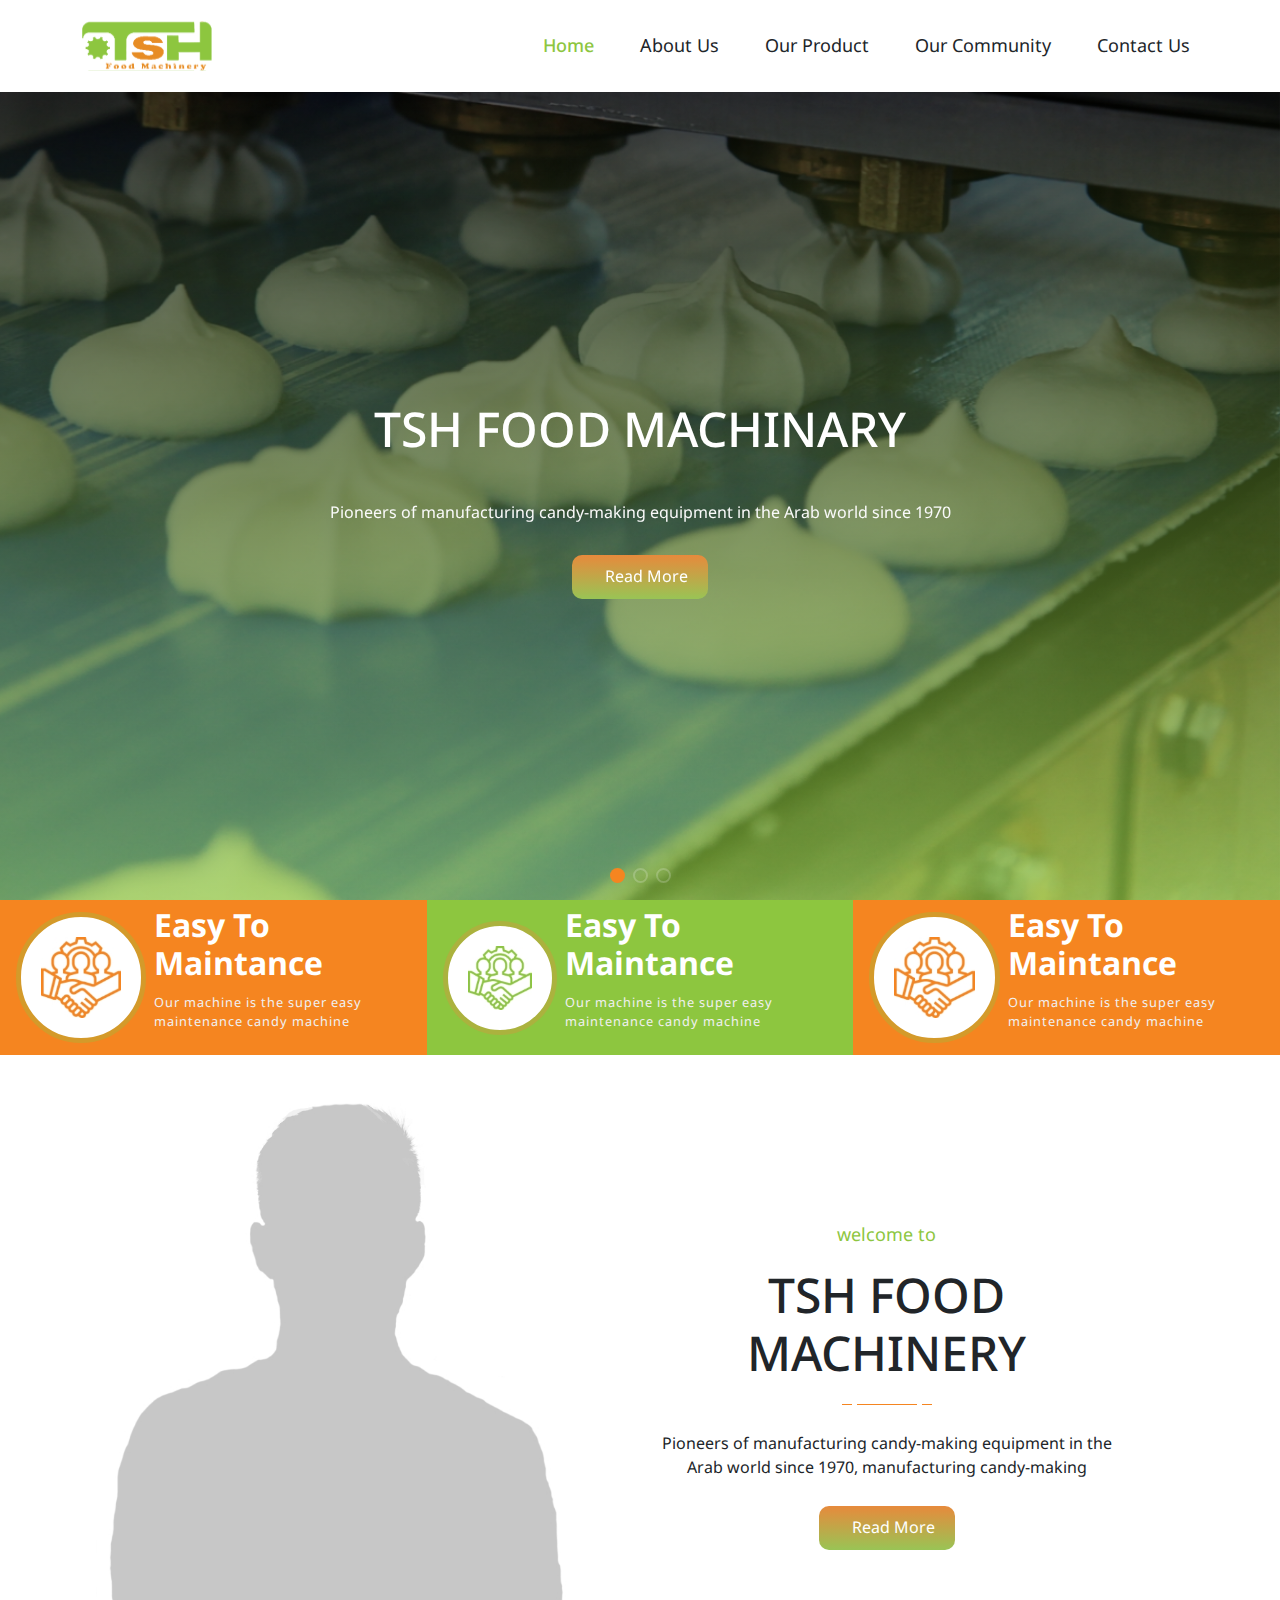
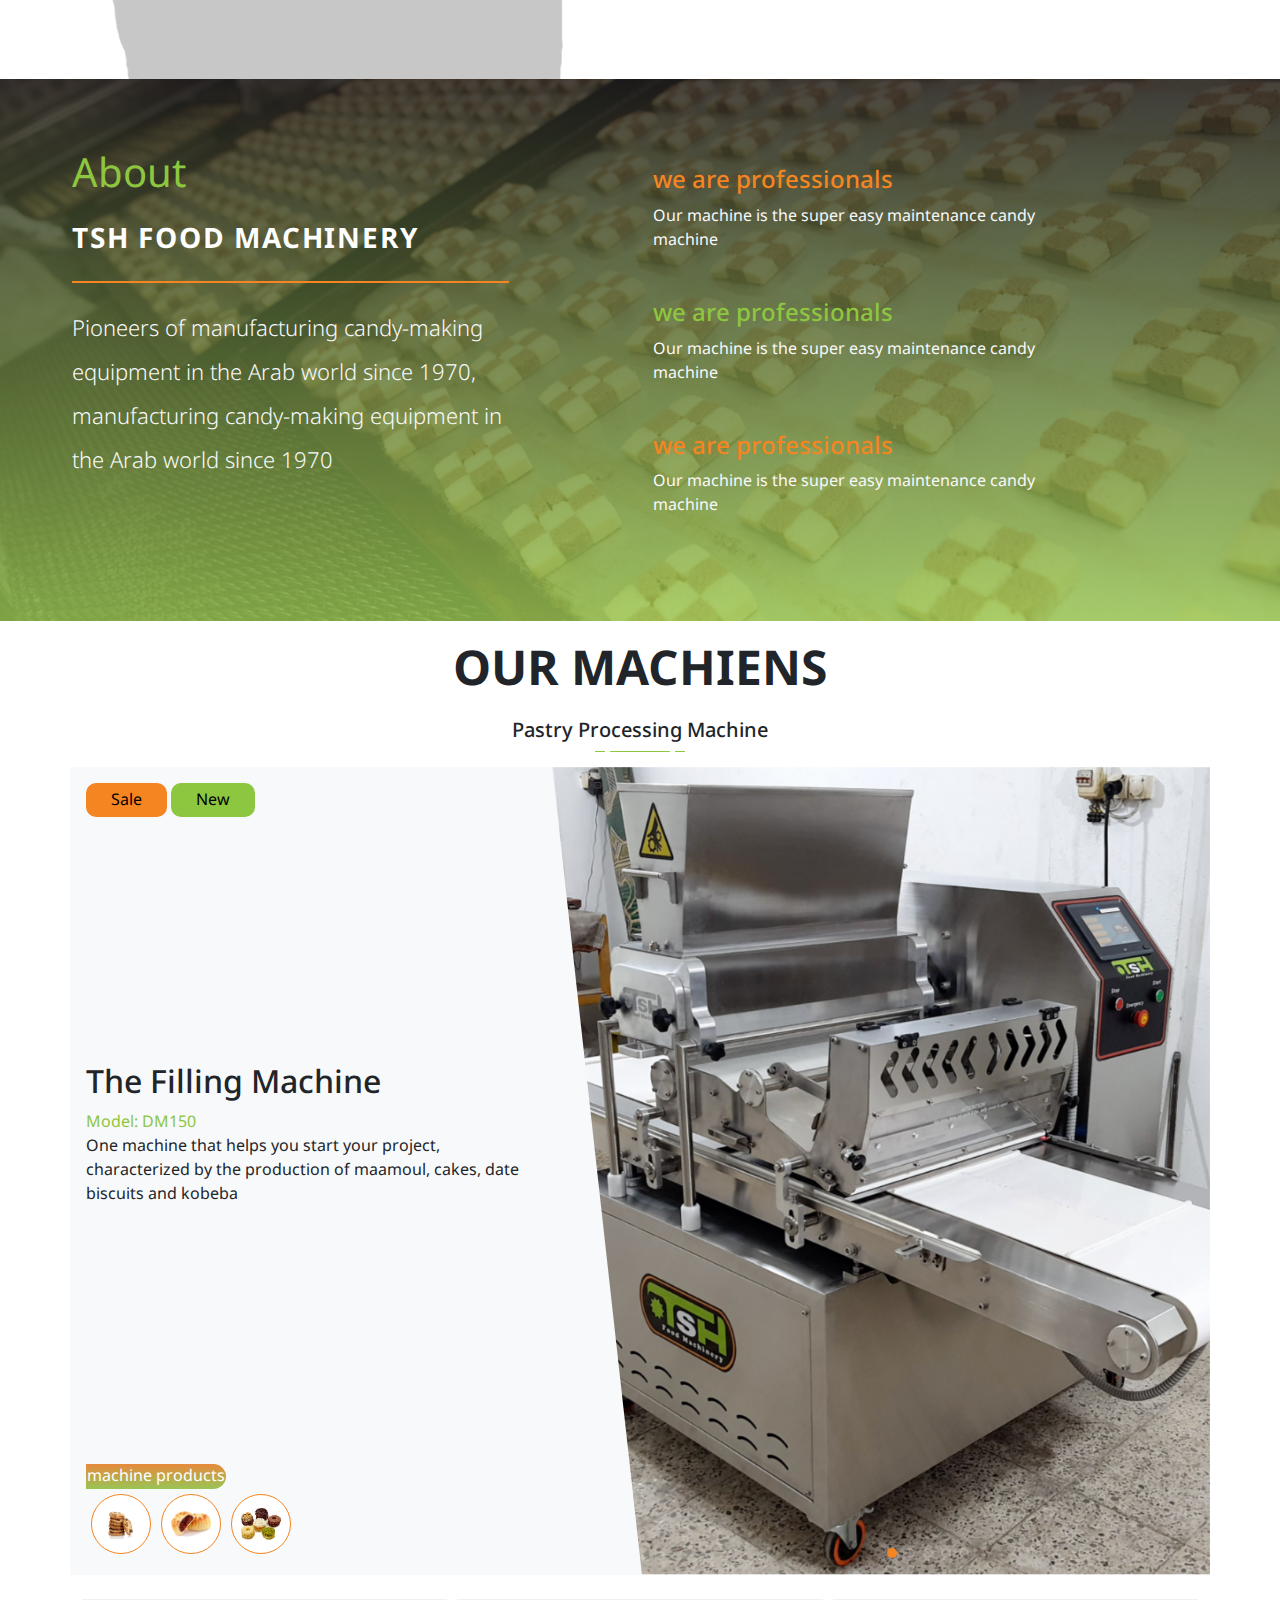
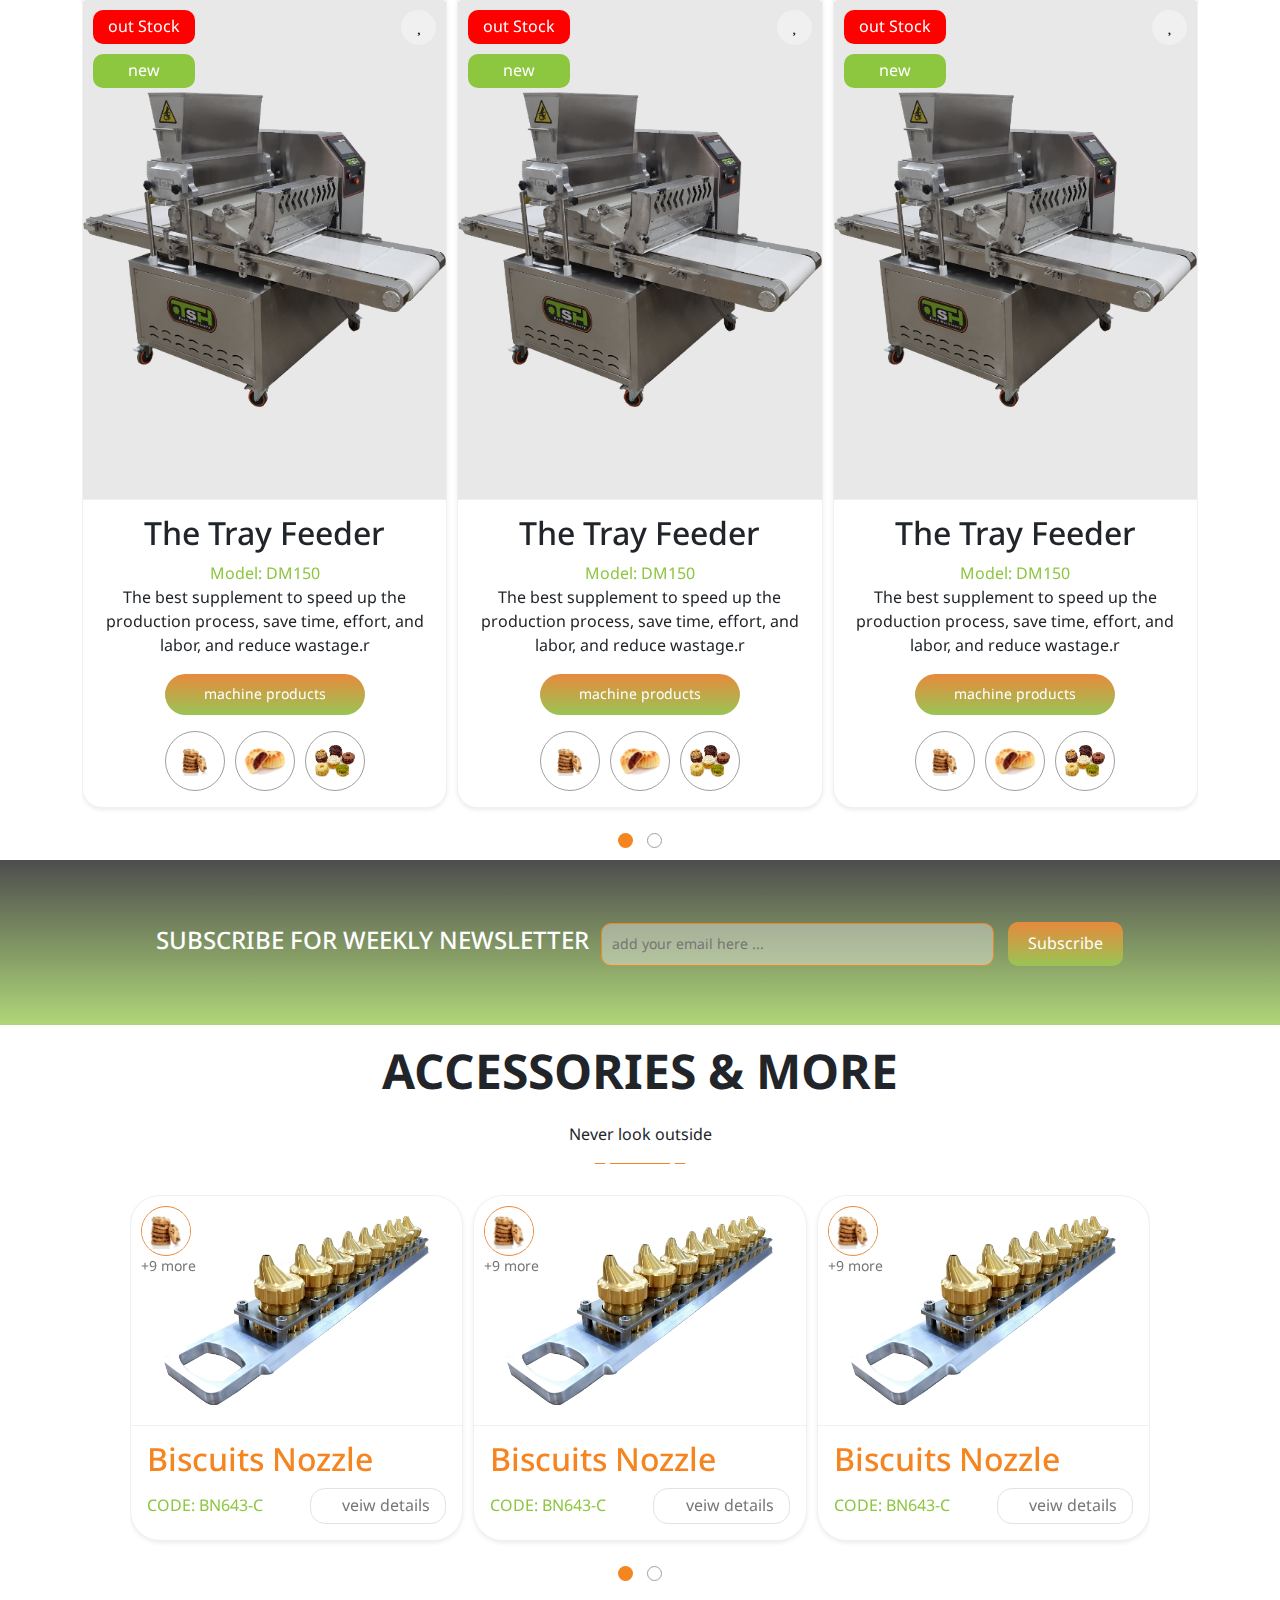
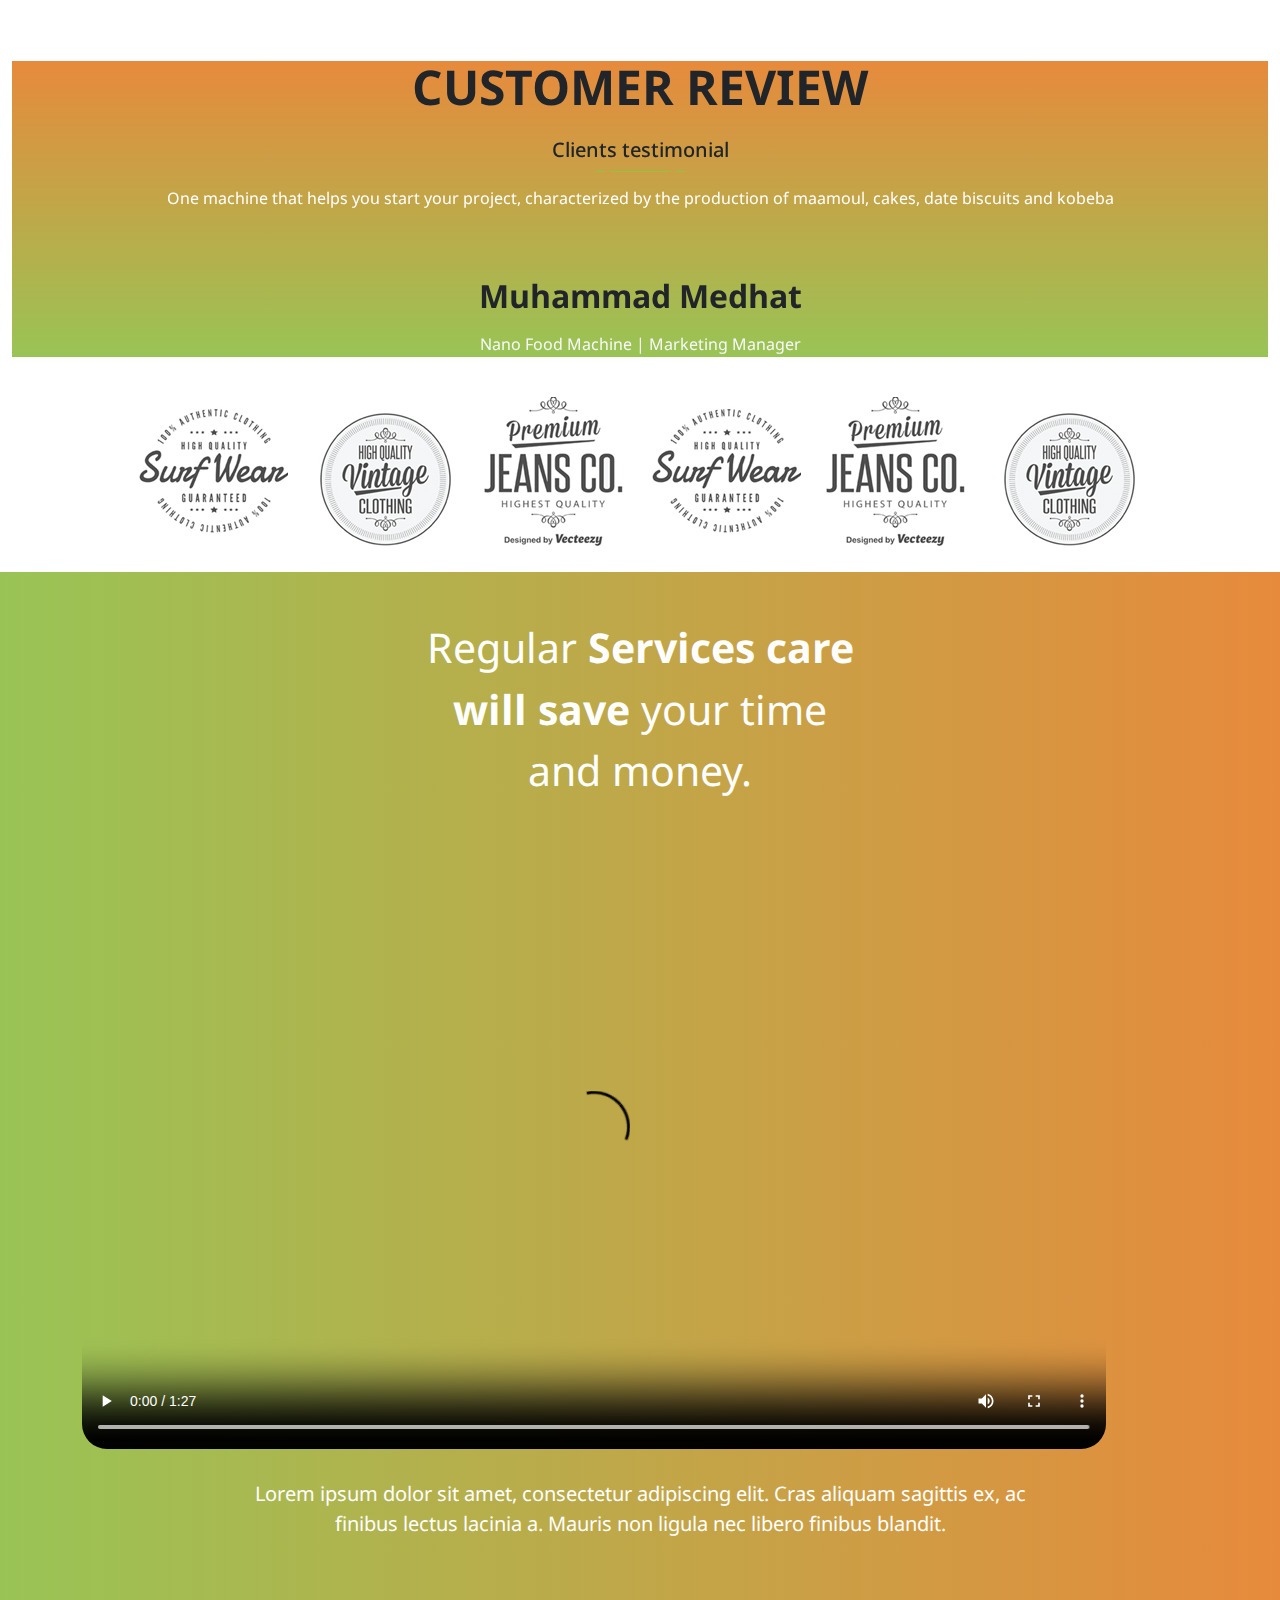
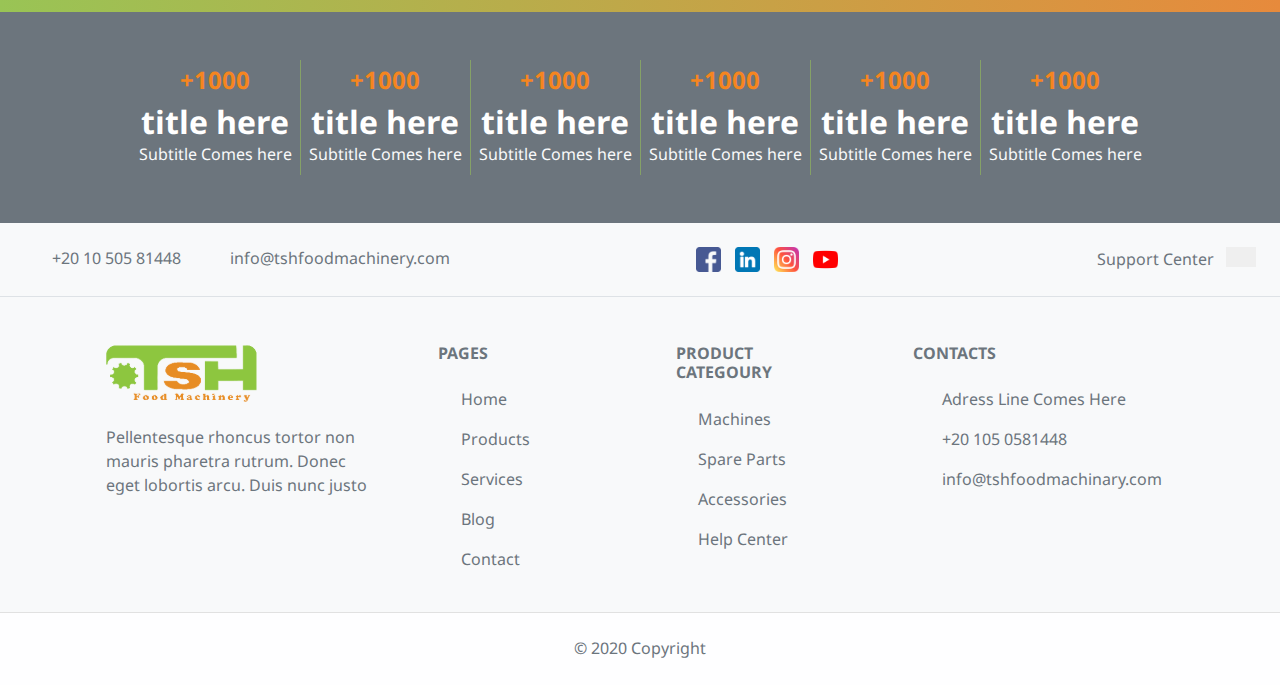
==== commit cf928719: "style" ====
--- a/index.html
+++ b/index.html
@@ -553,7 +553,7 @@
                     </div>
                 </div>
                 <div class="py-4 col-12">
-                    <video id="my-video" class="video-js" controls preload="auto" width="1280" height="620"
+                    <video id="my-video" class="video-js" controls preload="auto" width="1024" height="620"
                         poster="MY_VIDEO_POSTER.jpg" data-setup="{}">
                         <source src="imgs/MY_VIDEO.mp4" type="video/mp4" />
                         <p class="vjs-no-js">
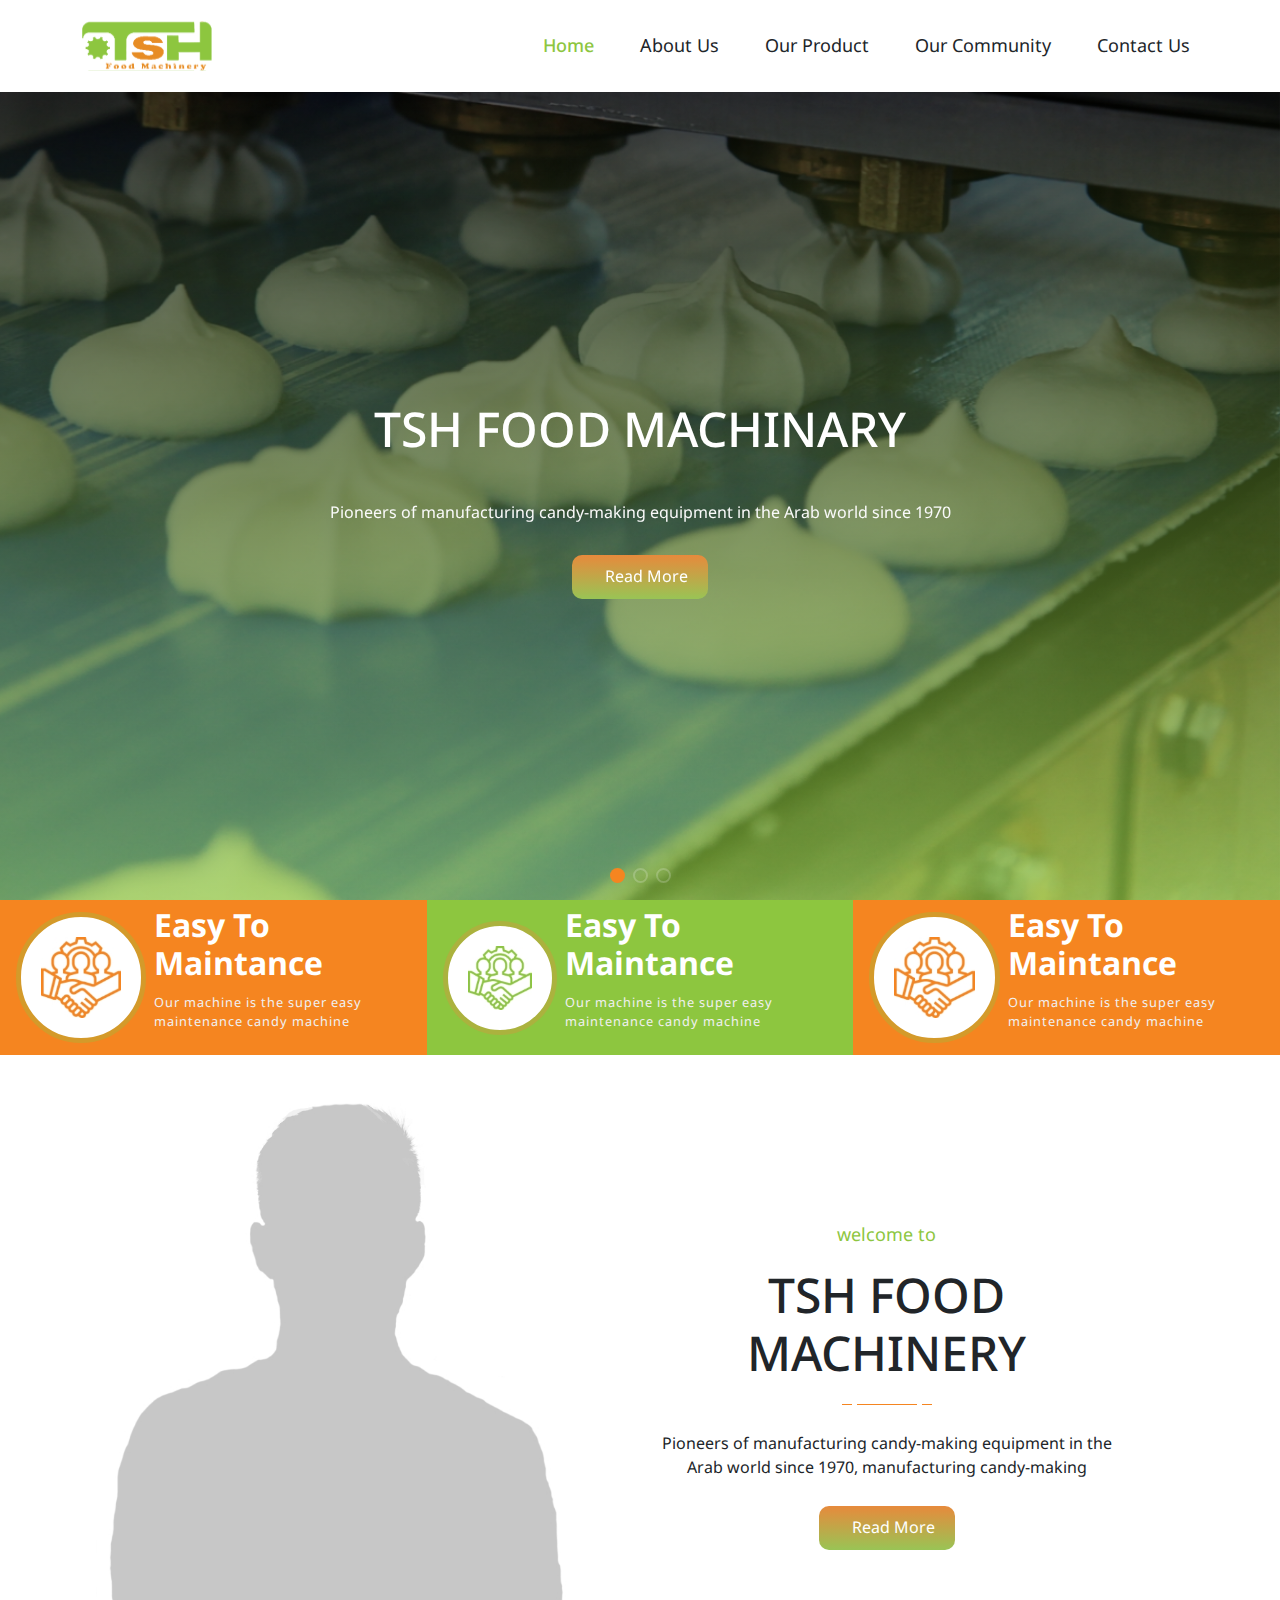
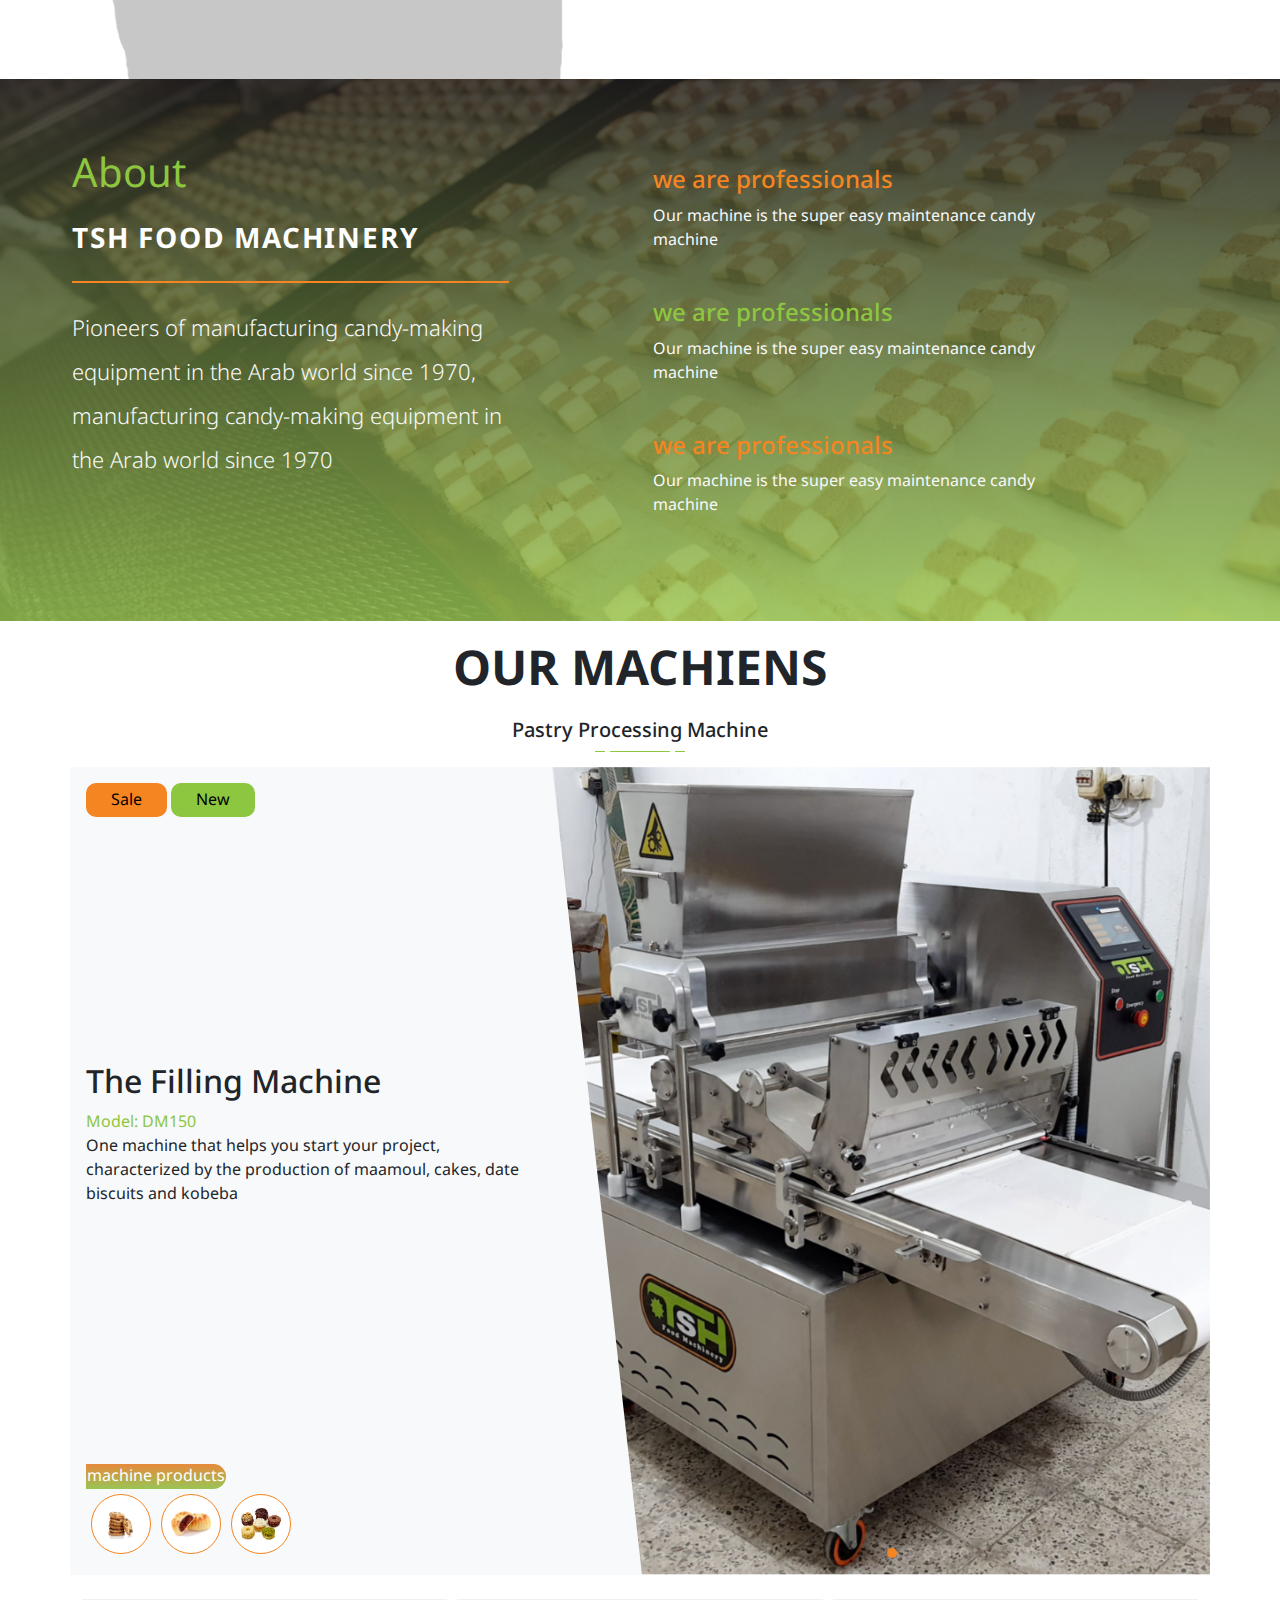
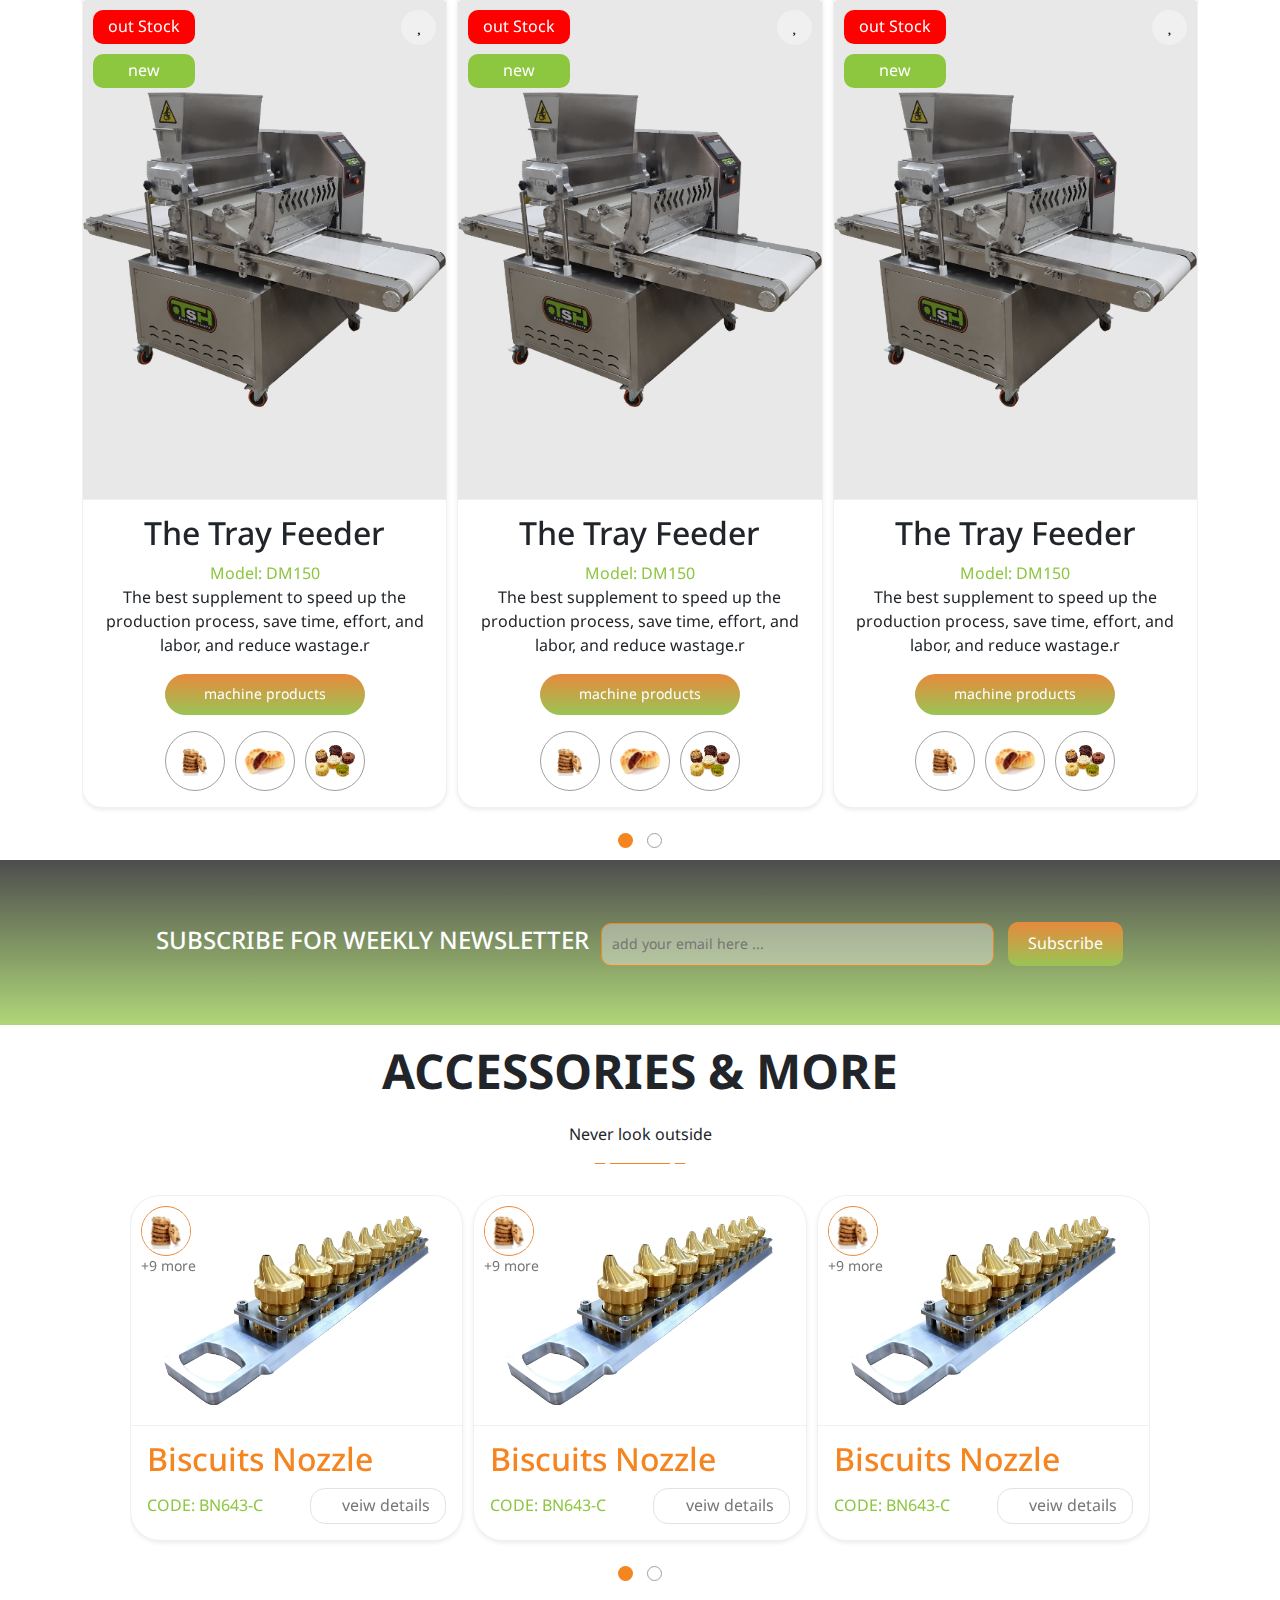
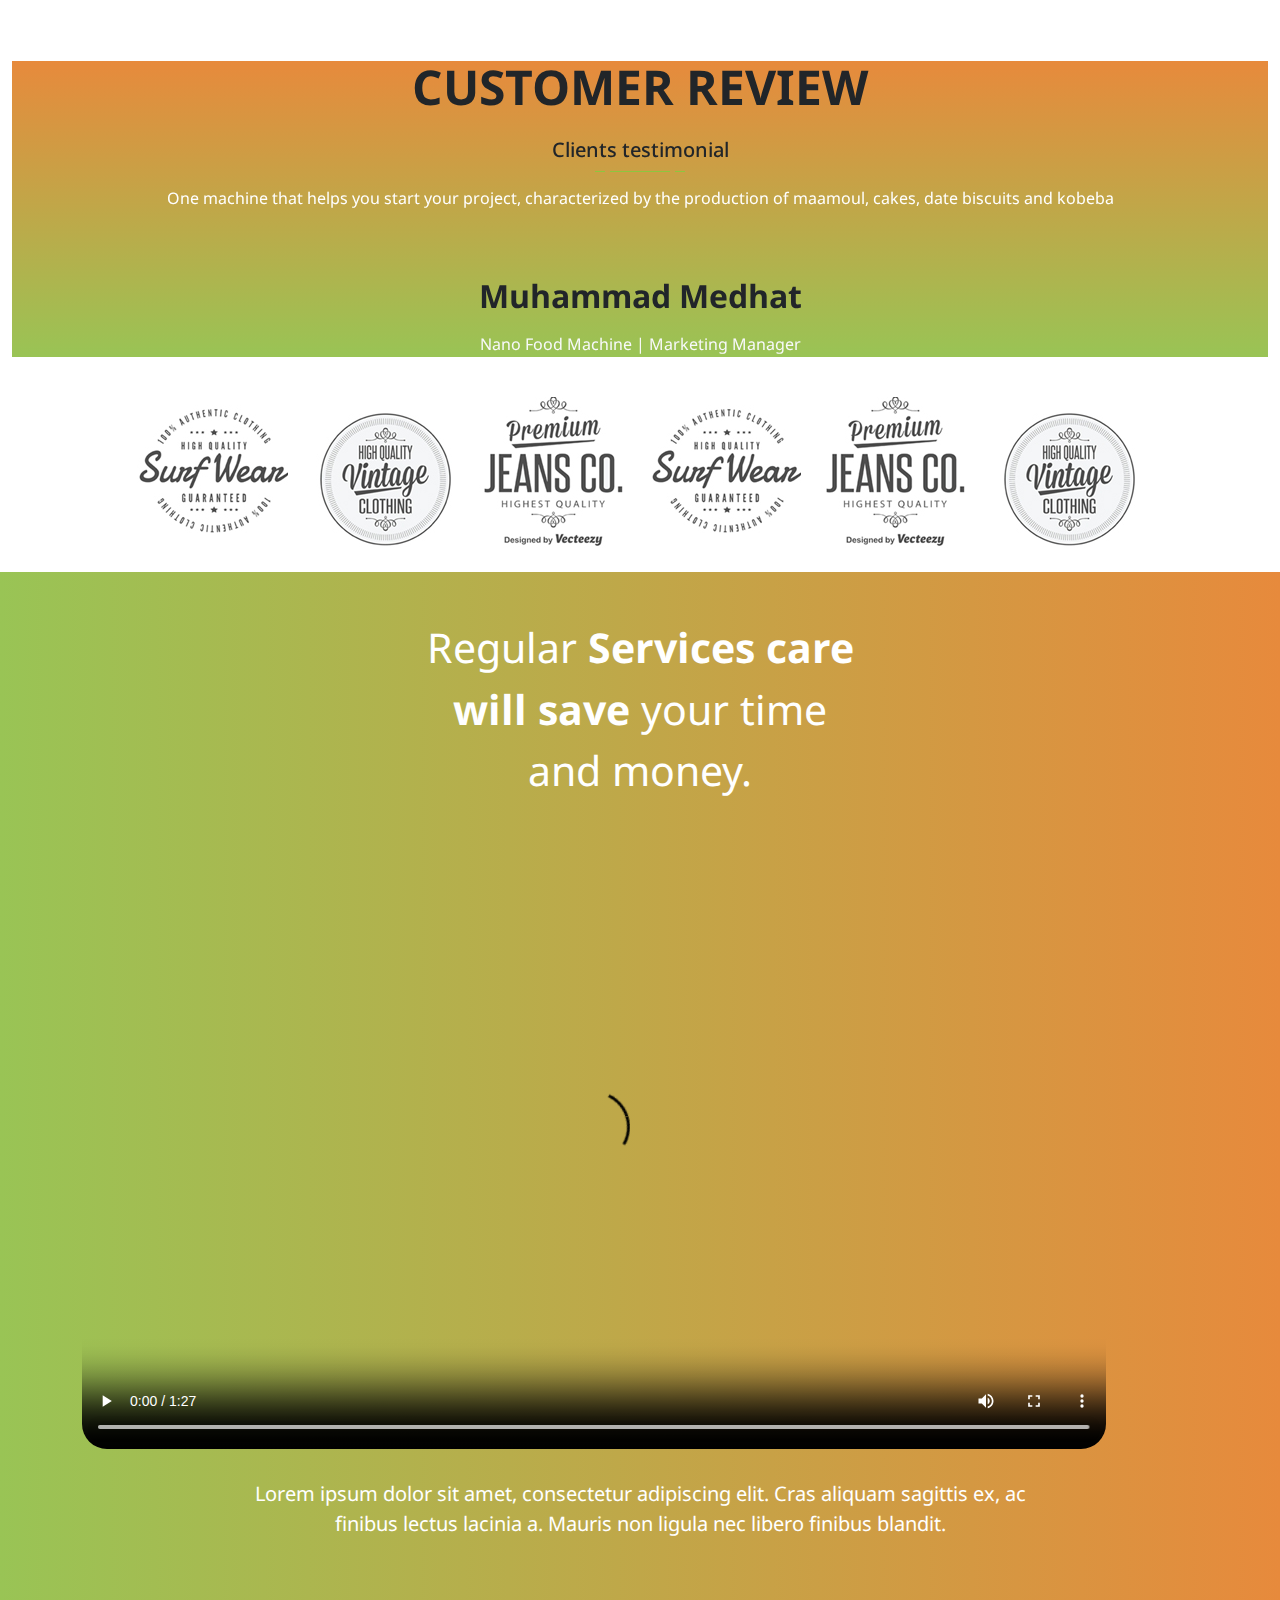
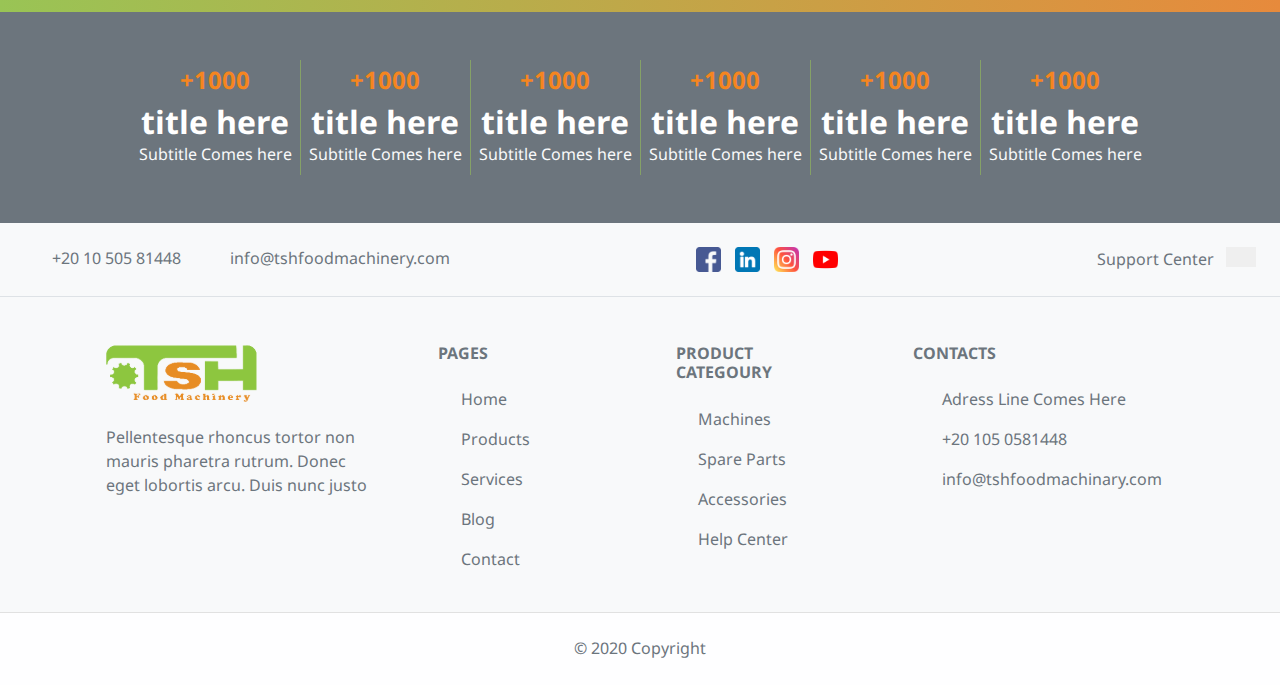
==== commit 4e5144fd: "style" ====
--- a/index.html
+++ b/index.html
@@ -553,7 +553,7 @@
                     </div>
                 </div>
                 <div class="py-4 col-12">
-                    <video id="my-video" class="video-js" controls preload="auto" width="1024" height="620"
+                    <video id="my-video" class="video-js mx-auto" controls preload="auto" width="1024" height="620"
                         poster="MY_VIDEO_POSTER.jpg" data-setup="{}">
                         <source src="imgs/MY_VIDEO.mp4" type="video/mp4" />
                         <p class="vjs-no-js">
